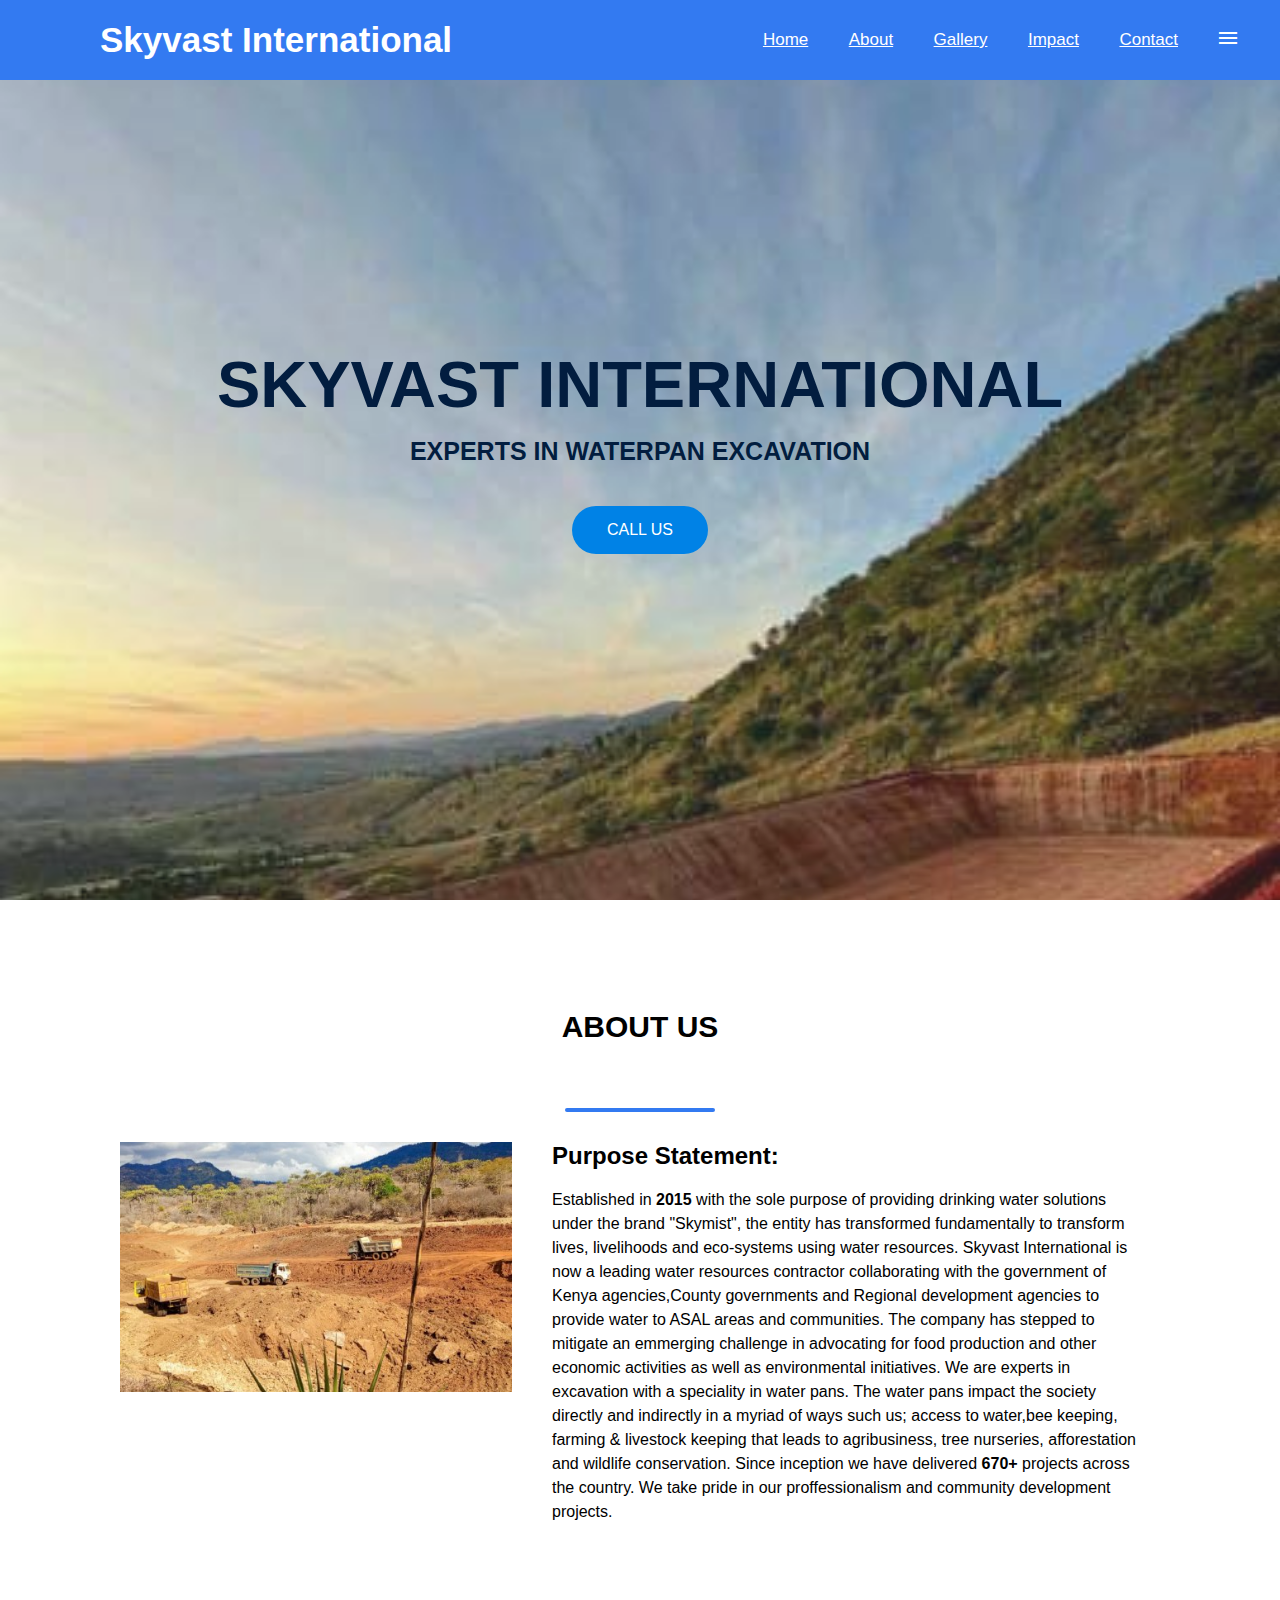
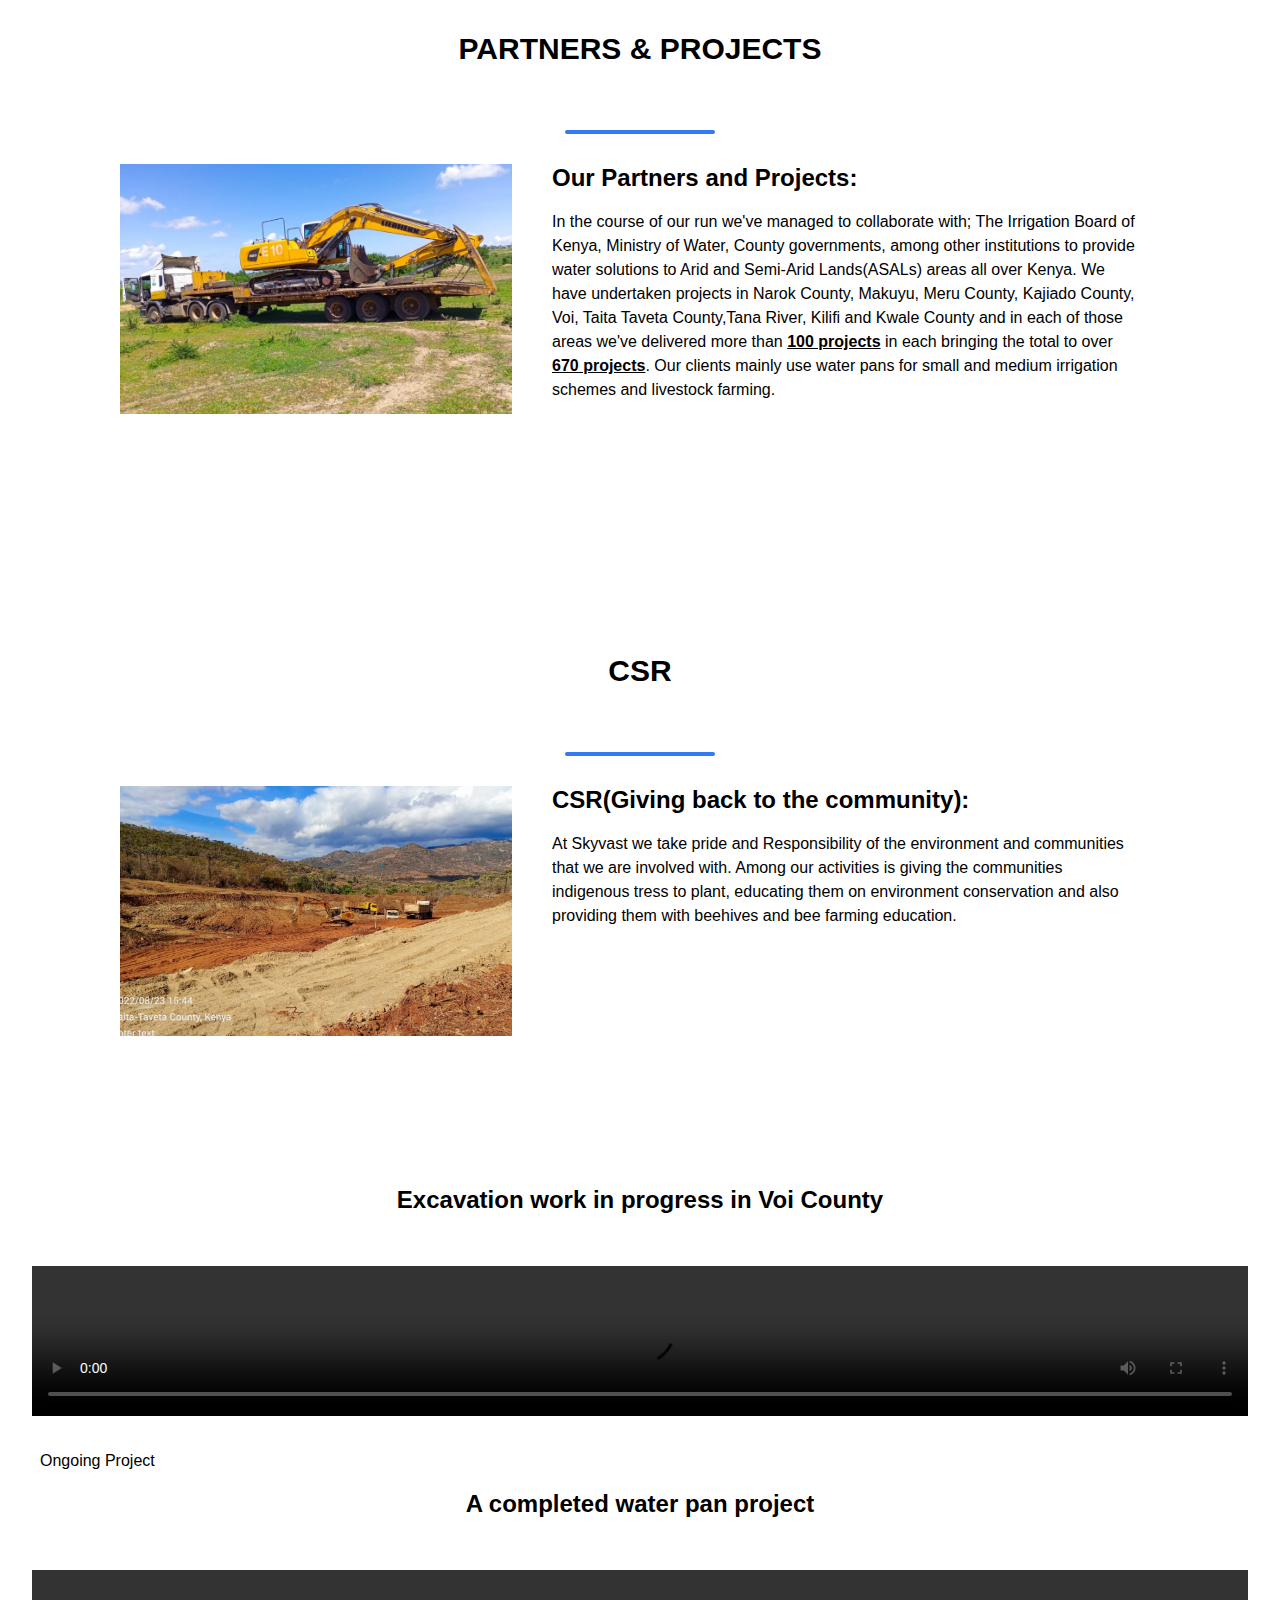
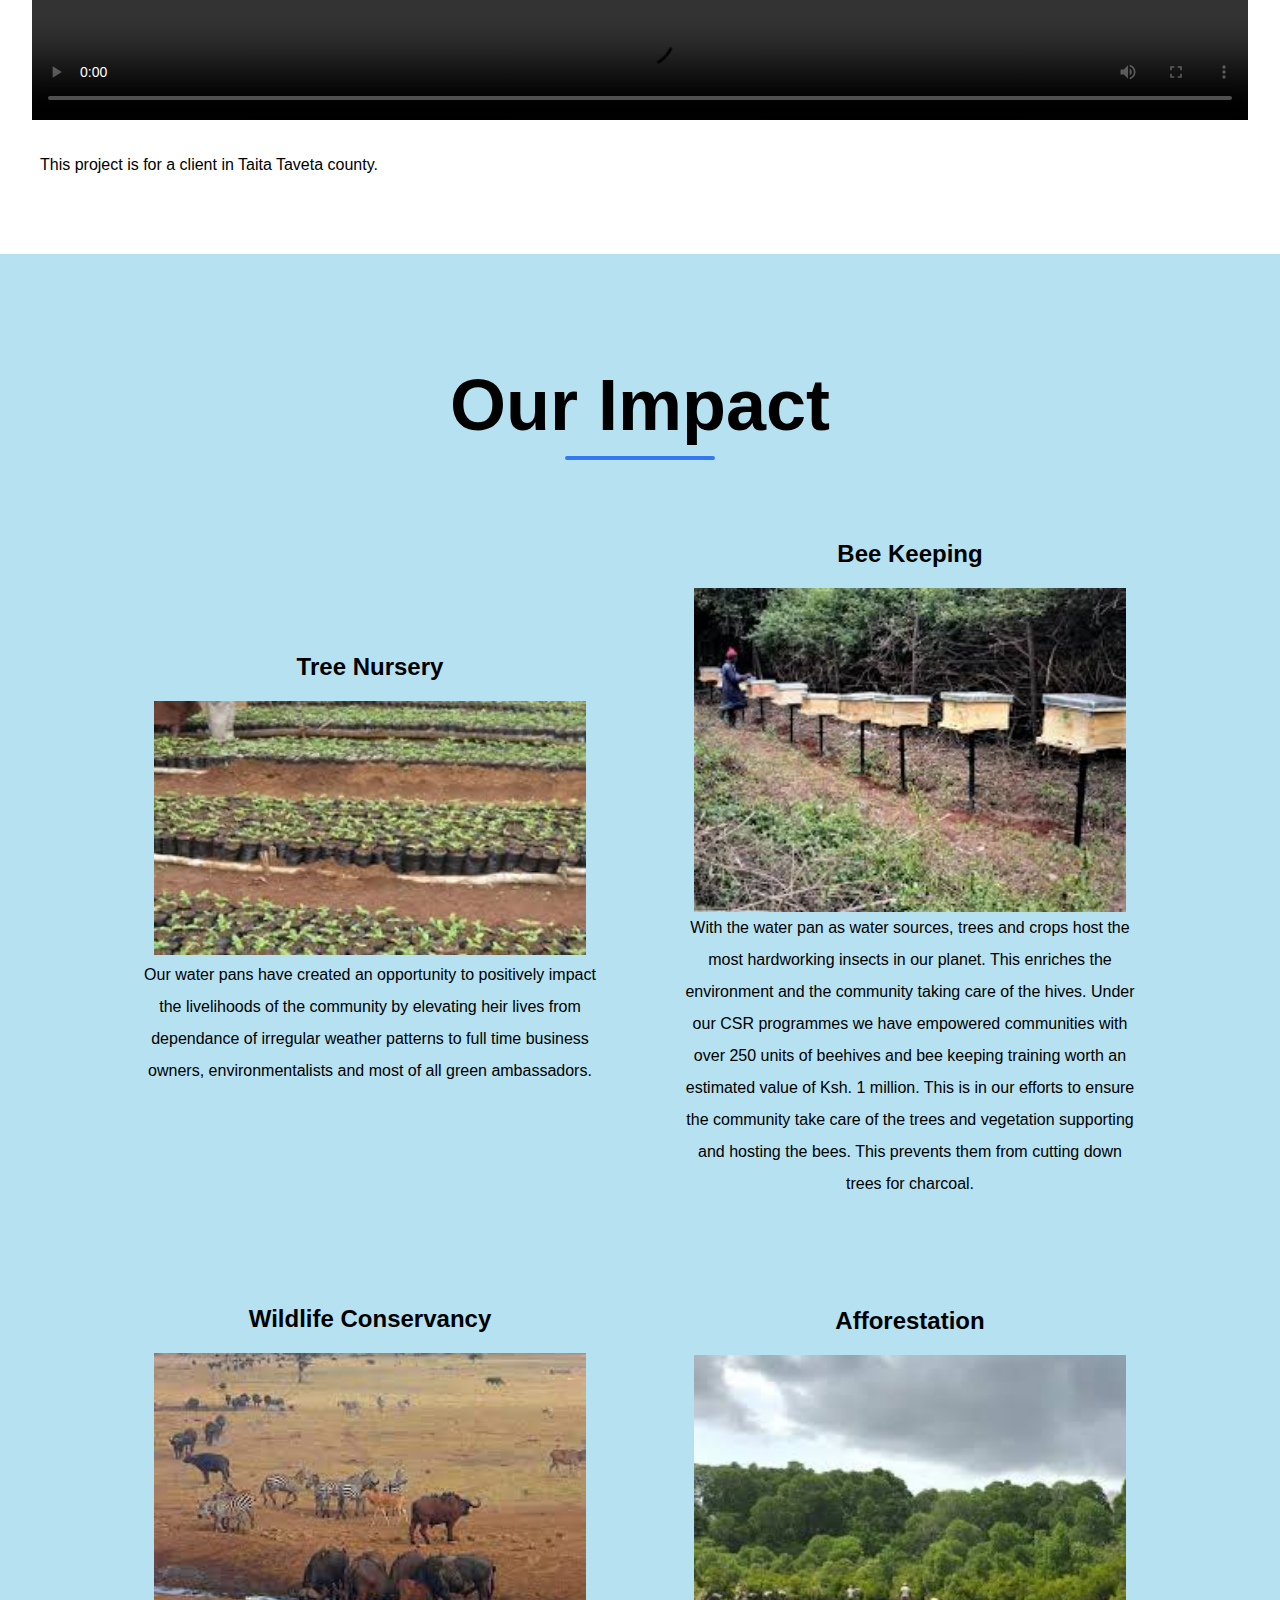
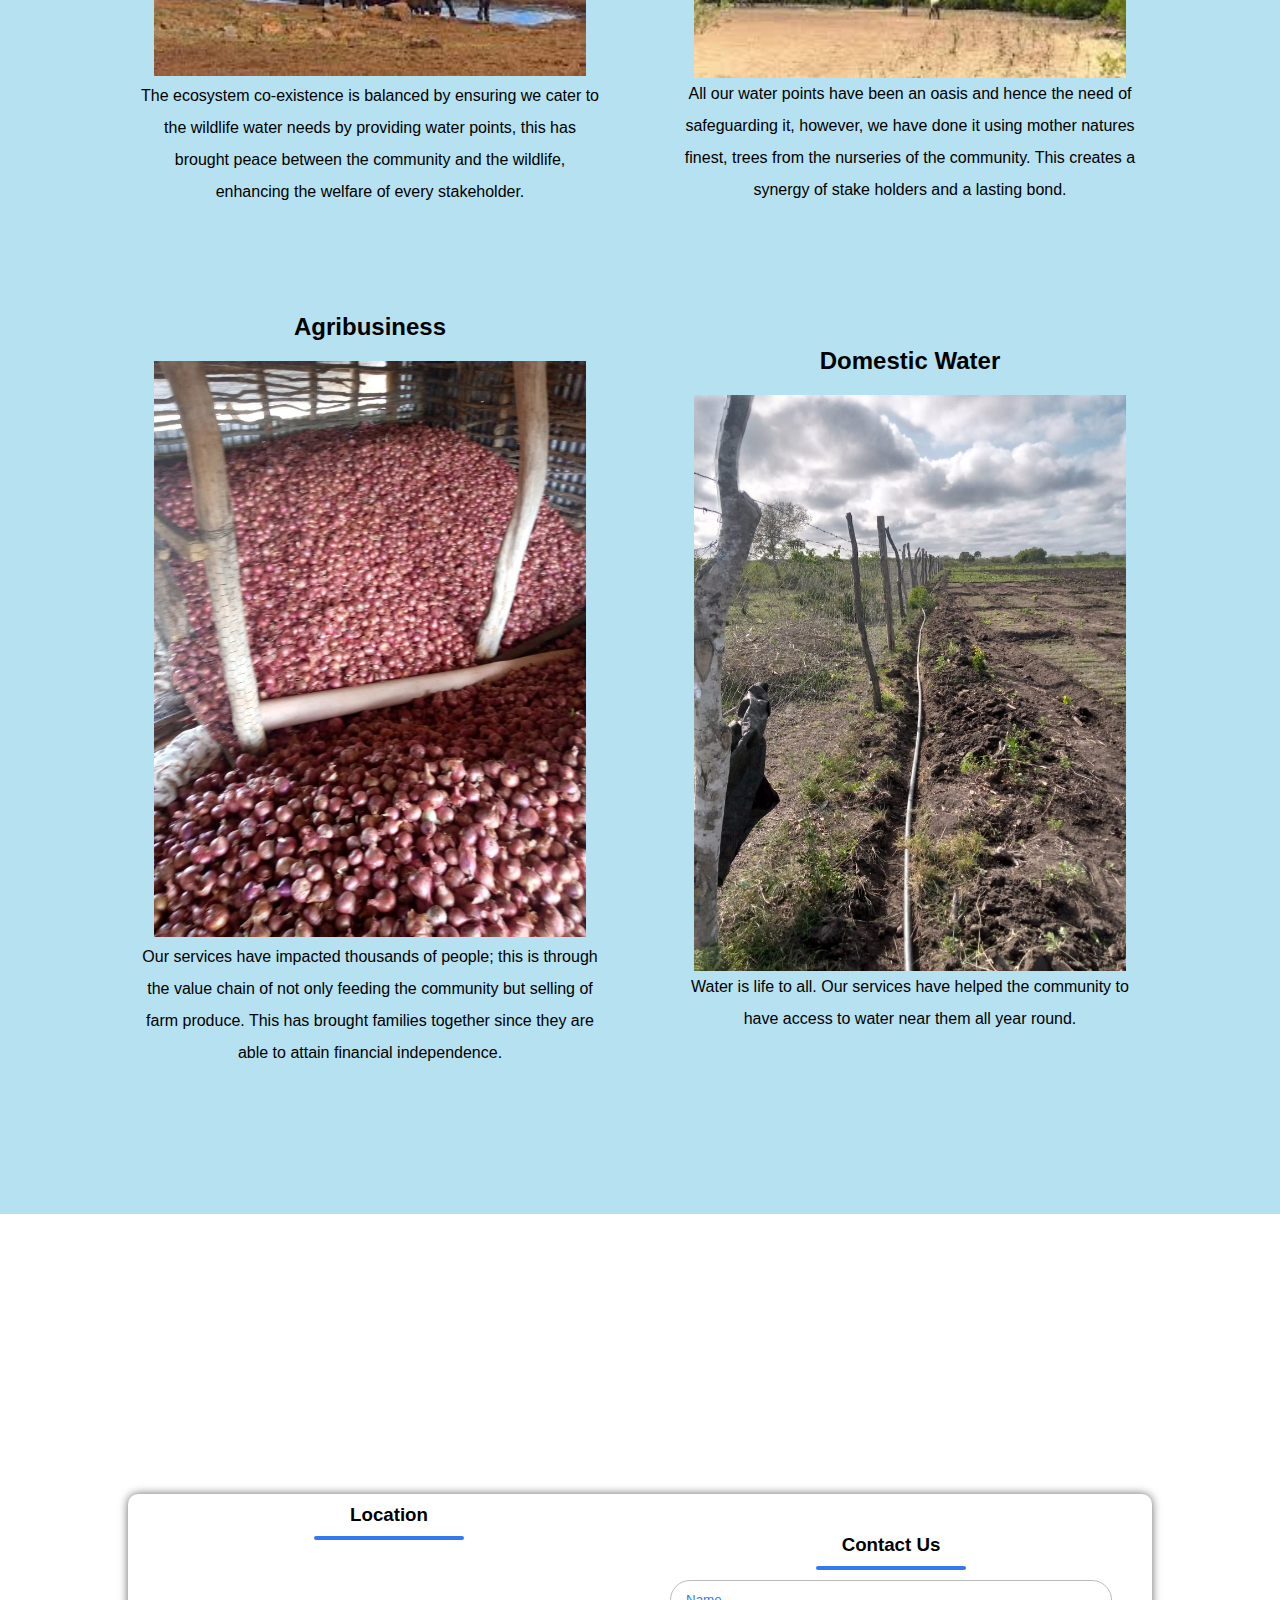
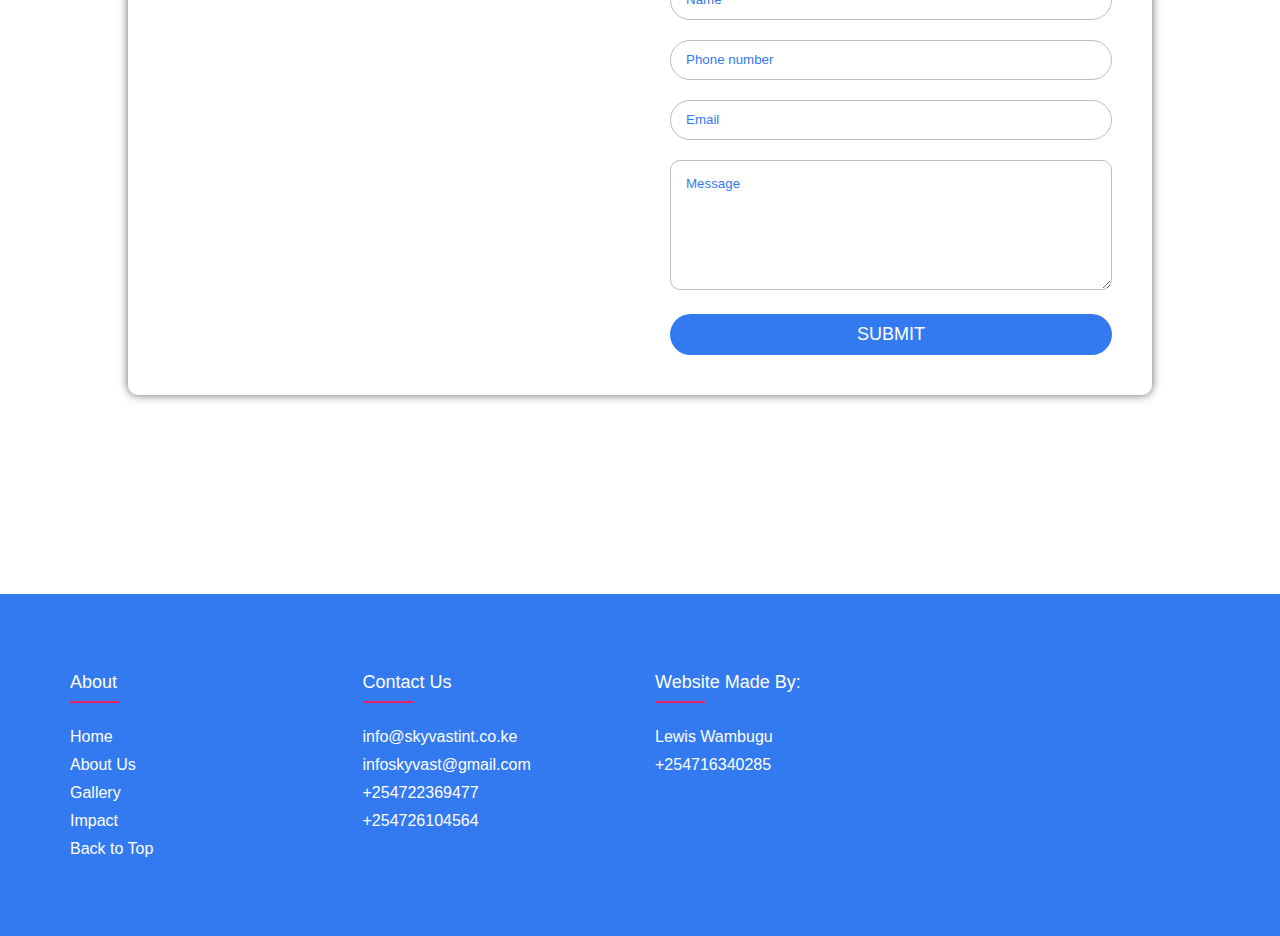
==== index.html @ 93af46e7 "Update index.html" ====
<!DOCTYPE html>
<html lang="en">

<head>
    <meta charset="UTF-8">
    <meta http-equiv="X-UA-Compatible" content="IE=edge">
    <meta name="viewport" content="width=device-width, initial-scale=1.0">
    <title>Skyvast International</title>
    <link rel="stylesheet" href="./index.css">
    <link rel="stylesheet" href="https://fonts.googleapis.com/css2?family=Material+Symbols+Outlined:opsz,wght,FILL,GRAD@40,300,0,200" />
</head>

<body>
    <!-- NAV MENU -->
    <div class="body-nav">
        <input type="checkbox" name="" id="check">
        <label for="check" class="checkbtn">
            <span class="material-symbols-outlined">Menu</span>
        </label>
        <label for="" class="body-logo">Skyvast <span class="body-logo2">International</span></label>
        <ul class="nav-ul">
            <!--ul-->
            <!-- li -->
            <li class="nav-li"><a href="./index.html">Home</a></li>
            <li class="nav-li"><a href="./about.html">About</a></li>
            <li class="nav-li"><a href="./index2.html">Gallery</a></li>
            <li class="nav-li"><a href="./impact.html">Impact</a></li>
            <li class="nav-li"><a href="./contact.html">Contact</a></li>


        </ul>
    </div>


    <!-- BODY -->
    <section class="banner-area" id="banner">
        <div class="banner-img">
            <!-- <img src="../images/IMG-20220823-WA0024.jpg" alt=""> -->
        </div>
        <h1>SKYVAST INTERNATIONAL</h1>
        <h3>EXPERTS IN WATERPAN EXCAVATION</h3>
        <a href="Tel:+254722369477" class="banner-btn">Call Us</a>
    </section>

    <section class="about-area" id="about">
        <h3 class="section-title">About Us</h3>
        <div class="line"></div>
        <ul class="about-content">
            <li class="about-left-1"></li>
            <li class="about-right">
                <h2 class="about-right">Purpose Statement:</h2>
                <p> Established in <b>2015</b> with the sole purpose of providing drinking water solutions under the brand "Skymist", the entity has transformed fundamentally to
                    transform lives, livelihoods and eco-systems using water resources. Skyvast International is now a leading water resources contractor collaborating 
                    with the government of Kenya agencies,County governments and Regional development agencies to provide water to ASAL areas and communities. The company
                    has stepped to mitigate an emmerging challenge in advocating for food production and other economic activities as well as environmental initiatives.
                    We are experts in excavation with a speciality in water pans. The water pans impact the society directly and indirectly in a myriad of ways such us; 
                    access to water,bee keeping, farming & livestock keeping that leads to agribusiness, tree nurseries, afforestation and wildlife conservation. 
                    Since inception we have delivered <b>670+</b> projects across the country. We take pride in our proffessionalism and community development projects. 
                </p>
            </li>
        </ul>
    </section>

    <!-- GIT ADD -->
    <section class="about-area about-areap" id="about">
        <h3 class="section-title">partners & projects</h3>
        <div class="line"></div>
        <ul class="about-content">
            <li class="about-left-2"></li>
            <li class="about-right">
                <h2 class="about-right">Our Partners and Projects:</h2>
                <p>
                    In the course of our run we've managed to collaborate with; The Irrigation Board of Kenya, Ministry of Water, County governments, among other institutions to provide water solutions to Arid and Semi-Arid Lands(ASALs) areas all over Kenya. We have undertaken
                    projects in Narok County, Makuyu, Meru County, Kajiado County, Voi, Taita Taveta County,Tana River, Kilifi and Kwale County and in each of those areas we've delivered more than <u><b>100 projects</b></u> in each bringing the total to over <u><b>670 projects</b></u>.
                    Our clients mainly use water pans for small and medium irrigation schemes and livestock farming.
                </p>
                <!-- <a href="#" class="about-btn">Learn More</a> -->
            </li>
        </ul>
    </section>
    <section class="about-area about-areac" id="about">
        <h3 class="section-title">CSR</h3>
        <div class="line"></div>
        <ul class="about-content">
            <li class="about-left-3"></li>
            <li class="about-right">
                <h2 class="about-right">CSR(Giving back to the community):</h2>
                <p>
                    At Skyvast we take pride and Responsibility of the environment and communities that we are involved with. Among our activities is giving the
                    communities indigenous tress to plant, educating them on environment conservation and also providing them with beehives and bee farming education.
                </p>
                <!-- <a href="#" class="about-btn">Learn More</a> -->
            </li>
        </ul>
    </section>
    
    <div class="impact-row-col">
        <h4>Excavation work in progress in Voi County </h4>
        <div class="impact-img">
            <video src="./images/vid-excavation.mp4" controls></video>
        </div>
        <p>Ongoing Project
        </p>
    </div>
    <div class="impact-row-col">
        <h4>A completed water pan project </h4>
        <div class="impact-img">
            <video src="./images/vid-waterpan.mp4" controls></video>
        </div>
        <p>This project is for a client in Taita Taveta county.
        </p>
    </div>

    <section class="impact-section" id="impact">
        <div class="impact-title">
            <h1>Our Impact</h1>
            <div class="line"></div>
        </div>
        <div class="impact-row">
            <div class="impact-row-col">
                <h4>Tree Nursery</h4>
                <div class="impact-img">
                    <img src="../images/Tree nursery 1.jpg" alt="">
                </div>
                <p>Our water pans have created an opportunity to positively impact the livelihoods of the community by elevating heir lives from dependance of irregular weather patterns to full time business owners, environmentalists and most of all green
                    ambassadors.
                </p>
            </div>
            <div class="impact-row-col">
                <h4>Bee Keeping</h4>
                <img src="../images/bee keeping 1.jpg" alt="">
                <p>With the water pan as water sources, trees and crops host the most hardworking insects in our planet. This enriches the environment and the
                    community taking care of the hives. Under our CSR programmes we have empowered communities with over 250 units of beehives and bee keeping training
                    worth an estimated value of Ksh. 1 million. This is in our efforts to ensure the community take care of the trees and vegetation supporting and 
                    hosting the bees. This prevents them from cutting down trees for charcoal.</p>
            </div>
        </div>

        <div class="impact-row">
            <div class="impact-row-col">
                <h4>Wildlife Conservancy</h4>
                <div class="impact-img">
                    <img src="../images/wildlife 2 tsavo.jpg" alt="">
                </div>
                <p>The ecosystem co-existence is balanced by ensuring we cater to the wildlife water needs by providing water points, this has brought peace between the community and the wildlife, enhancing the welfare of every stakeholder.</p>
            </div>
            <div class="impact-row-col">
                <h4>Afforestation</h4>
                <img src="../images/afforestation 1.jpg" alt="">
                <p>All our water points have been an oasis and hence the need of safeguarding it, however, we have done it using mother natures finest, trees from the nurseries of the community. This creates a synergy of stake holders and a lasting bond.</p>
            </div>
        </div>
        <div class="impact-row">
            <div class="impact-row-col">
                <h4>Agribusiness</h4>
                <div class="impact-img">
                    <img src="../images/agribusiness- onion-2.jpg" alt="">
                </div>
                <p>Our services have impacted thousands of people; this is through the value chain of not only feeding the community but selling of farm produce. This has brought families together since they are able to attain financial independence.</p>
            </div>
            <div class="impact-row-col">
                <h4>Domestic Water</h4>
                <img src="../images/water-piping-1.jpg" alt="">
                <p>Water is life to all. Our services have helped the community to have access to water near them all year round.</p>
            </div>
        </div>
    </section>
    
    <!-- CONTACT US -->
    <div class="contact-body">
        <div class="contact-in">
            <div class="contact-map">
                <h3>Location</h3>
                <div class="line"></div>
                <iframe src="https://www.google.com/maps/embed?pb=!1m18!1m12!1m3!1d1994.4794912899085!2d36.93463408590667!3d-1.1891888101466368!2m3!1f0!2f0!3f0!3m2!1i1024!2i768!4f13.1!3m3!1m2!1s0x182f3f98d29af52f%3A0xff2de2e703e7b561!2sBungoma%20Rd!5e0!3m2!1sen!2ske!4v1661676413580!5m2!1sen!2ske"
                    width="100%" height="auto" style="border:0;" allowfullscreen="" loading="lazy" referrerpolicy="no-referrer-when-downgrade"></iframe>
            </div>
            <div class="contact-form">
                <h3>Contact Us</h3>
                <div class="line"></div>
                <form action="https://formsubmit.co/infoskyvast@gmail.com" method="POST">
                    <input type="text" placeholder="Name" name="" id="" class="contact-form-txt">
                    <input type="tel" placeholder="Phone number" name="" id="" class="contact-form-txt">
                    <input type="email" placeholder="Email" name="" id="" class="contact-form-txt">
                    <textarea placeholder="Message" class="contact-form-txtarea"></textarea>
                    <input type="submit" name="Submit" id="" class="contact-form-btn">
                </form>
            </div>
        </div>
    </div>
    <!-- FOOTER -->
    <div class="footer">
        <footer>
            <div class="footer-container">
                <div class="footer-row">
                    <div class="footer-col">
                        <h4>About</h4>
                        <ul class="footer-ul">
                            <li class="footer-li">
                                <a href="./index.html">Home</a></li>
                            <li class="footer-li">
                                <a href="./about.html">About Us</a>
                            </li>
                            <li class="footer-li">
                                <a href="./index2.html">Gallery</a>
                            </li>
                            <li class="footer-li">
                                <a href="./impact.html">Impact</a>
                            </li>
                            <li class="footer-li">
                                <a href="./index.html">Back to Top</a>
                            </li>
                        </ul>
                    </div>
                    <div class="footer-col">
                        <h4 id="contact">Contact Us</h4>
                        <ul class="footer-ul">
                            <li>
                                <a href="#">info@skyvastint.co.ke</a>
                            </li>
                            <li>
                                <a href="#">infoskyvast@gmail.com</a>
                            </li>
                            <li>
                                <a href="Tel:+254722369477">+254722369477</a>
                            </li>

                            <li>
                                <a href="Tel:+254726104564">+254726104564</a>
                            </li>
                        </ul>
                    </div>
                    <div class="footer-col">
                        <h4 id="contact">Website made by:</h4>
                        <ul class="footer-ul">
                            <li>
                                <a href="https://wa.me/qr/VSOSS6Q2DZ7KI1">Lewis Wambugu</a>
                            </li>
                            <li>
                                <a href="Tel:+254716340285">+254716340285</a>
                            </li>
                        </ul>
                    </div>
                </div>
            </div>
        </footer>
    </div>

</body>



</html>
---- index.css ----
* {
    padding: 0;
    margin: 0;
    box-sizing: border-box;
    font-family: Arial, Helvetica, sans-serif;
}

html {
    scroll-behavior: smooth;
}

video {
    width: 100%;
    padding: 2rem;
}


/* .body {
    min-height: 50vh;
    display: flex;
    flex-direction: column;
} */

.body-nav {
    text-decoration: none;
    list-style: none;
    background: #337af1;
    height: 80px;
    width: 100%;
    position: fixed;
    z-index: 500;
    top: 0;
}

label.body-logo {
    color: white;
    font-size: 35px;
    line-height: 80px;
    padding: 0 100px;
    font-weight: bold;
}

.nav-ul {
    float: right;
    margin-right: 20px;
    list-style: none;
}

.nav-li {
    display: inline-block;
    line-height: 80px;
    margin: 0 5px;
}

.nav-li a {
    color: white;
    font-size: 17px;
    text-transform: capitalize;
    padding: 7px 13px;
    border-radius: 3px;
}

.nav-li a:hover {
    color: #021d3f;
    transition: .5s ease-out;
}

.checkbtn {
    font-size: 30px;
    color: white;
    float: right;
    line-height: 80px;
    margin-right: 40px;
    cursor: pointer;
}

#check {
    display: none;
}


/* Home */

section {
    display: flex;
    display: -webkit-flex;
    display: flex;
    flex-direction: column;
    align-items: center;
    padding: 110px 100px;
}

@media (max-width:1000px) {
    section {
        padding: 100px 50px;
    }
}

@media (max-width:600px) {
    section {
        padding: 125px 30px;
    }
}

section p {
    max-width: 800px;
    text-align: center;
    margin-bottom: 35px;
    padding: 0 20px;
    line-height: 2;
}

.banner-area {
    position: relative;
    justify-content: center;
    min-height: 100vh;
    color: #021d3f;
    text-align: center;
}

.banner-area .banner-img {
    background-image: url(./images/waterpan\ banner.jpeg);
    position: absolute;
    top: 0;
    left: 0;
    width: 100%;
    height: 100%;
    background-size: cover;
    z-index: -1;
}

.banner-area .banner-img:after {
    content: '';
    position: absolute;
    top: 0;
    left: 0;
    width: 100%;
    height: 100%;
    background-color: rgb(181, 232, 241);
    opacity: .1;
}

.banner-area h1 {
    margin-bottom: 15px;
    font-size: 65px;
}

.banner-area h3 {
    margin-bottom: 40px;
    font-size: 25px;
}

.banner-area a.banner-btn {
    padding: 15px 35px;
    background: #0082e6;
    border-radius: 50px;
    text-transform: uppercase;
    color: #ffffff;
    text-decoration: none;
}

@media (max-width:800px) {
    .banner-area {
        min-height: 600px;
    }
    .banner-area h1 {
        font-size: 32px;
    }
    .banner-area h3 {
        font-size: 20px;
    }
    .banner-area a.banner-btn {
        padding: 15px 40px;
    }
}


/* About area */

ul.about-content {
    width: 100%;
    display: flex;
    flex-wrap: wrap;
    justify-content: center;
}

.about-content li {
    padding: 20px;
    height: 290px;
    background-clip: content-box;
    background-size: cover;
    background-position: center;
}

.about-left-1 {
    flex-basis: 40%;
    background-image: url(./images/excavation-on-3.jpeg);
}

.about-left-2 {
    flex-basis: 40%;
    background-image: url(./images/excavator.jpg);
}

.about-left-3 {
    flex-basis: 40%;
    background-image: url(./images/excavation-on-4.jpeg);
}

.about-right {
    flex-basis: 60%;
}

.about-area p {
    max-width: 800px;
    margin-bottom: 35px;
    line-height: 1.5;
    text-align: left;
    padding-left: 0;
}

.section-title {
    text-transform: uppercase;
    font-size: 30px;
    margin-bottom: 5%;
}

.about-right h2 {
    margin-bottom: 3%;
}

.about-btn {
    padding: 15px 35px;
    background: #0082e6;
    border-radius: 50px;
    text-transform: uppercase;
    color: #ffffff;
    text-decoration: none;
}

@media(max-width:1000px) {
    /* Git.add */
    .about-left-1,
    .about-left-2,
    .about-left-3,
    .about-right {
        flex-basis: 100%;
    }
    .about-area {
        margin-bottom: -10px;
    }
    .about-areap{
        margin-top:280px;
    }
    .about-areac{
        margin-top:50px
    }
    /*  */
    .about-content li {
        padding: 8px;
    }
}


/* Impact area */

.impact-section {
    width: 100%;
    margin: 80px auto;
    color: black;
    background-color: #b6e1f1;
}

.impact-title {
    text-align: center;
    font-size: 4vmin;
    color: black;
}

.impact-row {
    display: flex;
    align-items: center;
    width: 100%;
    justify-content: space-around;
    /* background-color: #e91e63; */
    margin-top: 50px;
}

.impact-row-col {
    display: flex;
    flex-direction: column;
    justify-content: center;
    justify-items: center;
}

.impact-row-col h4 {
    text-align: center;
    font-size: 1.5rem;
    color: black;
    margin: 20px auto;
}

.impact-row-col img {
    width: 80%;
    justify-items: center;
    margin-left: 10%;
}

.impact-row-col p {
    color: black;
    padding: 0px 40px;
}

.line {
    width: 150px;
    height: 4px;
    background-color: #337af1;
    margin: 10px auto;
    border-radius: 5px;
}


/*  */

@media (max-width:850px) {
    .impact-row {
        flex-direction: column;
    }
    .impact-row-col img {
        max-width: 90%;
    }
}


/* #services {
    background: #ffffff;
}

ul.services-content {
    width: 100%;
    display: flex;
    flex-wrap: wrap;
    justify-content: center;
}

.services-content li {
    padding: 0 30px;
    flex-basis: 33%;
    text-align: center;
}


/* .services-content li i {
    font-size: 50px;
    color: #0082e6;
    margin-bottom: 25px;
} */


/* .services-content li h4 {
    font-size: 20px;
    margin-bottom: 25px;
}

.services-content li p {
    margin: 0;
}

.img-impact {
    flex-basis: 33%;
}

 @media (max-width:1000px) {
    .services-content li {
        flex-basis: 100%;
        margin-bottom: 65px;
    }
    .services-content li:last-child {
        padding: 0;
    }
}*/


/* GALLERY */

.gallery2-container {
    max-width: 1200px;
    margin: auto;
    overflow: auto;
}

.gallery2 {
    margin: 5px;
    border: 1px solid #ccc;
    float: left;
    width: 390px;
}

.gallery2 img {
    width: 100%;
    height: auto;
}

.gallery2-img-description {
    padding: 15px;
    text-align: center;
    overflow: wrap;
}
/* CONTACT FORM */

.contact-body {
    width: 100%;
    height: 100vh;
    display: grid;
    align-items: center;
    background-color: #ffff;
    z-index:500;
    /* margin-top: -5px; */
}

.contact-in {
    width: 80%;
    height: auto;
    margin: auto;
    display: flex;
    flex-wrap: wrap;
    padding: 10px;
    border-radius: 10px;
    background: #fff;
    box-shadow: 0px 0px 10px 0px #666;
}

.contact-map {
    width: 100%;
    height: 100%;
    flex: 50%;
    text-align: center;
}

.contact-map iframe {
    width: 100%;
    height: 100%;
}

.contact-form {
    width: 100%;
    height: auto;
    flex: 50%;
    padding: 30px;
    text-align: center;
    
}

.contact-form h1 {
    margin-bottom: 10px;
}

.contact-form-txt {
    width: 100%;
    height: 40px;
    color: black;
    border: 1px solid #bcbcbc;
    border-radius: 50px;
    outline: none;
    margin-bottom: 20px;
    padding: 15px;
}

.contact-form-txt::placeholder {
    color: #337af1;
}

.contact-form-txtarea {
    width: 100%;
    height: 130px;
    color: #000;
    border: 1px solid #bcbcbc;
    border-radius: 10px;
    outline: none;
    margin-bottom: 20px;
    padding: 15px;
}

.contact-form-txtarea::placeholder {
    color: #337af1;
}

.contact-form-btn {
    width: 100%;
    border: none;
    outline: none;
    border-radius: 50px;
    background-color: #337af1;
    color: #ffffff;
    text-transform: uppercase;
    padding: 10px 0;
    cursor: pointer;
    font-size: 18px;
}
.contact-form:active{
    margin-bottom: 25px;
}
/* Footer*/
.footer-container {
    max-width: 1170px;
    /* background-color: red; */
    margin: auto;
}

.footer-row {
    display: flex;
    flex-wrap: wrap;
}

ul {
    list-style: none;
}

footer {
    background-color: #337af1;
    padding: 70px 0;
}

.footer-col {
    width: 25%;
    padding: 8px 15px;
}

.footer-col h4 {
    font-size: 18px;
    color: #ffffff;
    text-transform: capitalize;
    margin-bottom: 35px;
    font-family: Arial, Helvetica, sans-serif;
    font-weight: 500;
    position: relative;
}

.footer-col h4::before {
    content: '';
    position: absolute;
    /* justify-content: center; */
    left: 0;
    bottom: -10px;
    background-color: #e91e63;
    height: 2px;
    box-sizing: border-box;
    width: 50px;
}

.footer-col ul li:not(:last-child) {
    margin-bottom: 10px;
}

.footer-col ul li a {
    font-size: 16px;
    text-transform: none;
    color: #fff;
    text-decoration: none;
    font-weight: 300;
    color: #ffffff;
    display: block;
    transition: all 0.3s ease;
}

.footer-col ul li a:hover {
    color: #ffffff;
    padding-left: 8px;
}

.footer-col .social-links a {
    display: inline-block;
    height: 40px;
    width: 40px;
    background-color: #337af1;
    margin: 0 10px 10px 0;
    text-align: center;
    line-height: 40px;
    border-radius: 50%;
    color: #ffffff;
    transition: all 0.5s ease;
}


/* RESPONSIVE */

@media(max-width: 767px) {
    .footer-col {
        width: 50%;
        margin-bottom: 30px;
    }
}

@media(max-width: 574px) {
    .footer-col {
        width: 100%;
        margin-bottom: 30px;
    }
}

@media screen and (max-width:952px) {
    label.body-logo {
        font-size: 30px;
        padding-left: 50px;
    }
    .nav-li a {
        font-size: 16px;
    }
}

@media screen and (max-width:858px) {
    .body-logo2 {
        display: none;
    }
    .checkbtn {
        display: block;
    }
    .nav-ul {
        position: fixed;
        width: 100%;
        height: 100vh;
        background: rgb(78, 146, 235);
        top: 80px;
        left: -100%;
        text-align: center;
        transition: all 0.5s;
        z-index: 500;
    }
    .nav-li {
        display: block;
        margin: 50px 0;
        line-height: 30px;
    }
    .nav-li a {
        font-size: 20px;
    }
    .nav-li a:hover {
        background: none;
        color: #0082e6;
    }
    #check:checked~ul {
        left: 0;
    }
    #check:checked~li {
        display: none;
    }
    /* .nav-li a:checked {
        #checked
    } */
}


/* hr {
    clear: both;
    height: 4px;
    background-color: #752612;
    width: 100%;
    margin: auto;
}

.body {
    min-height: 50vh;
    display: flex;
    flex-direction: column;
}

.footer-container {
    background-color: #122c75;
    padding: 2rem 0 2rem 0;
    margin-top: auto;
}

.footer {
    width: 80%;
    height: 40vh;
    background-color: #122c75;
    color: #fff;
    display: flex;
    justify-content: center;
    flex-wrap: wrap;
    margin: 0 auto;
}

.footer-heading {
    display: flex;
    flex-direction: column;
    margin-right: 4rem;
}

.footer-heading h2 {
    margin-bottom: 2rem;
}

.footer-heading a {
    color: #fff;
    text-decoration: none;
    margin-bottom: 0.5rem;
}

.footer-heading a:hover {
    color: #9bbcf5;
    transition: 0.3s ease-out;
}

.footer-email-form h2 {
    margin-bottom: 2rem;
}

#footer-email {
    width: 250px;
    height: 40px;
    border-radius: 4px;
    outline: none;
    border: none;
    padding-left: 0.5rem;
    font-size: 1rem;
    margin-bottom: 1rem;
}

#footer-email::placeholder {
    color: #b1b1b1;
}

#footer-email-btn {
    width: 150px;
    height: 40px;
    border-radius: 4px;
    background-color: #9bbcf5;
    outline: none;
    border: none;
    font-size: 1rem;
    color: #fff;
}

#footer-email-btn:hover {
    cursor: pointer;
    background-color: #337af1;
    transition: all 0.4s ease-out;
}


/* *********MEDIA QUERY FOR NAV-BAR************* */


/* @media screen and (max-width:952px) {
    label.body-logo {
        font-size: 30px;
        padding-left: 50px;
    }
    .body-nav ul li a {
        font-size: 16px;
    }
}

@media screen and (max-width:858px) {
    .checkbtn {
        display: block;
    }
    ul {
        position: fixed;
        width: 100%;
        height: 100vh;
        background: #2c3e50;
        top: 80px;
        left: -100%;
        text-align: center;
        transition: all 0.5s;
    }
    .body-nav ul li {
        display: block;
        margin: 50px 0;
        line-height: 30px;
    }
    .body-nav ul li a {
        font-size: 20px;
    }
    .body-nav ul li a:hover {
        background: none;
        color: #0082e6;
    }
    #check:checked~ul {
        left: 0;
    }
}


/* *********MEDIA QUERY FOR FOOTER************* */


/* @media screen and (max-width: 1150px) {
    .footer {
        height: 50vh;
    }
    .footer-email-form {
        margin-top: 4rem;
    }
}

@media screen and (max-width: 820px) {
    .footer {
        padding-top: 2rem;
    }
}

@media screen and (max-width: 720px) {
    .footer-3 {
        display: none;
         You can add icons 
    }
    .footer-email-form {
        display: none;
    }
    .contact-us {
        margin-top: 2rem;
    }
} */
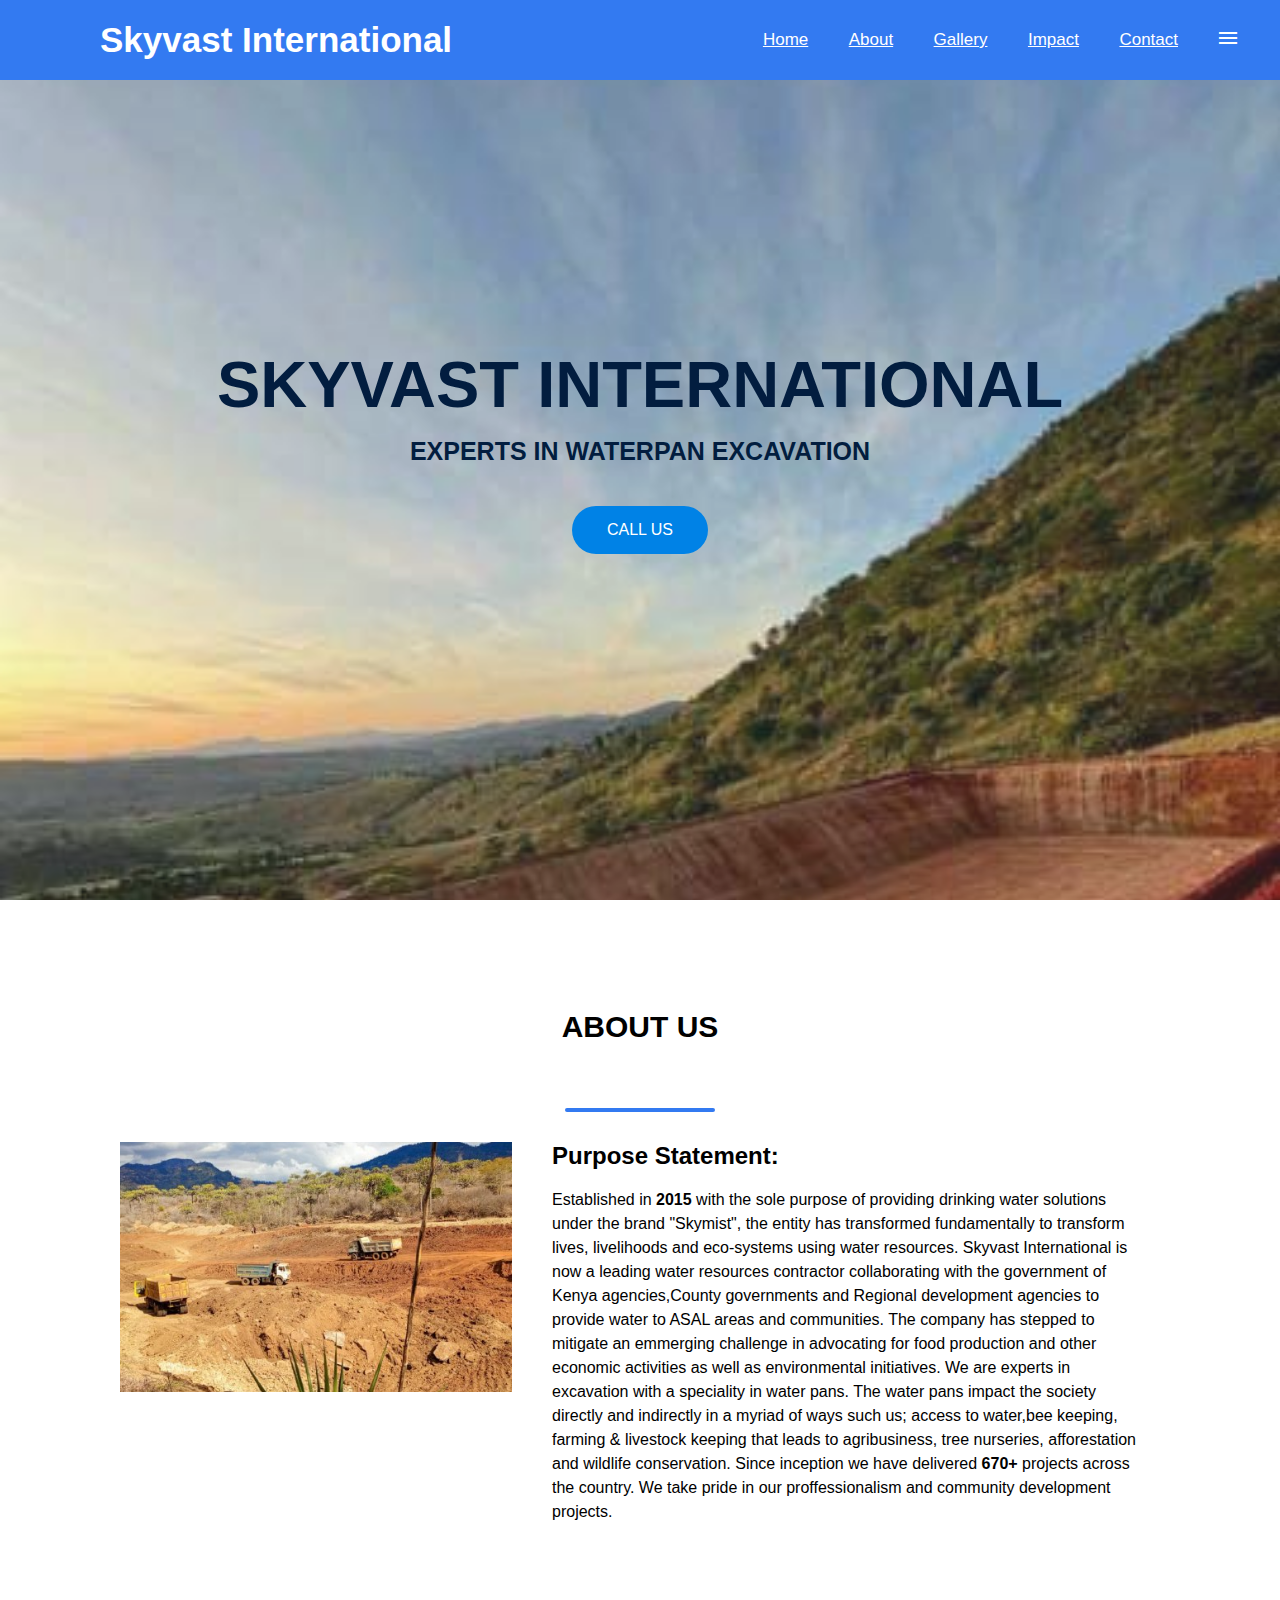
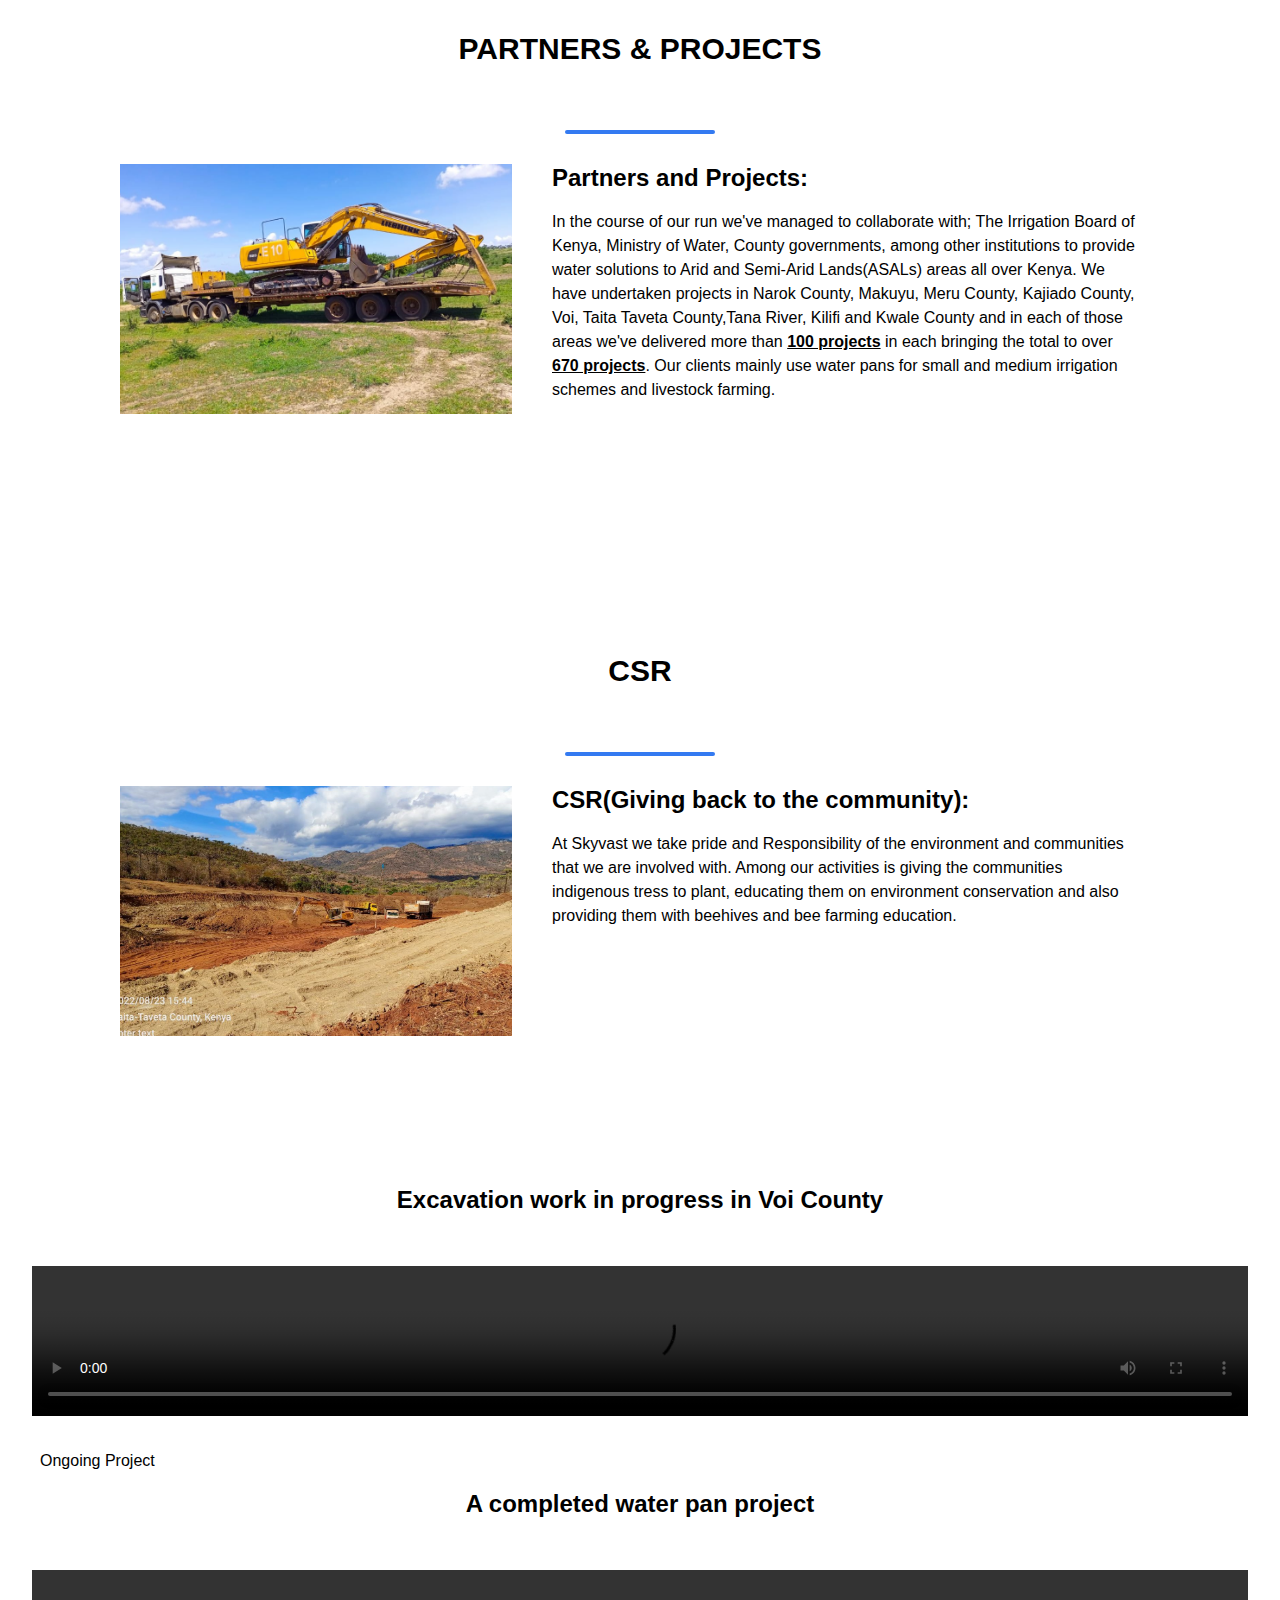
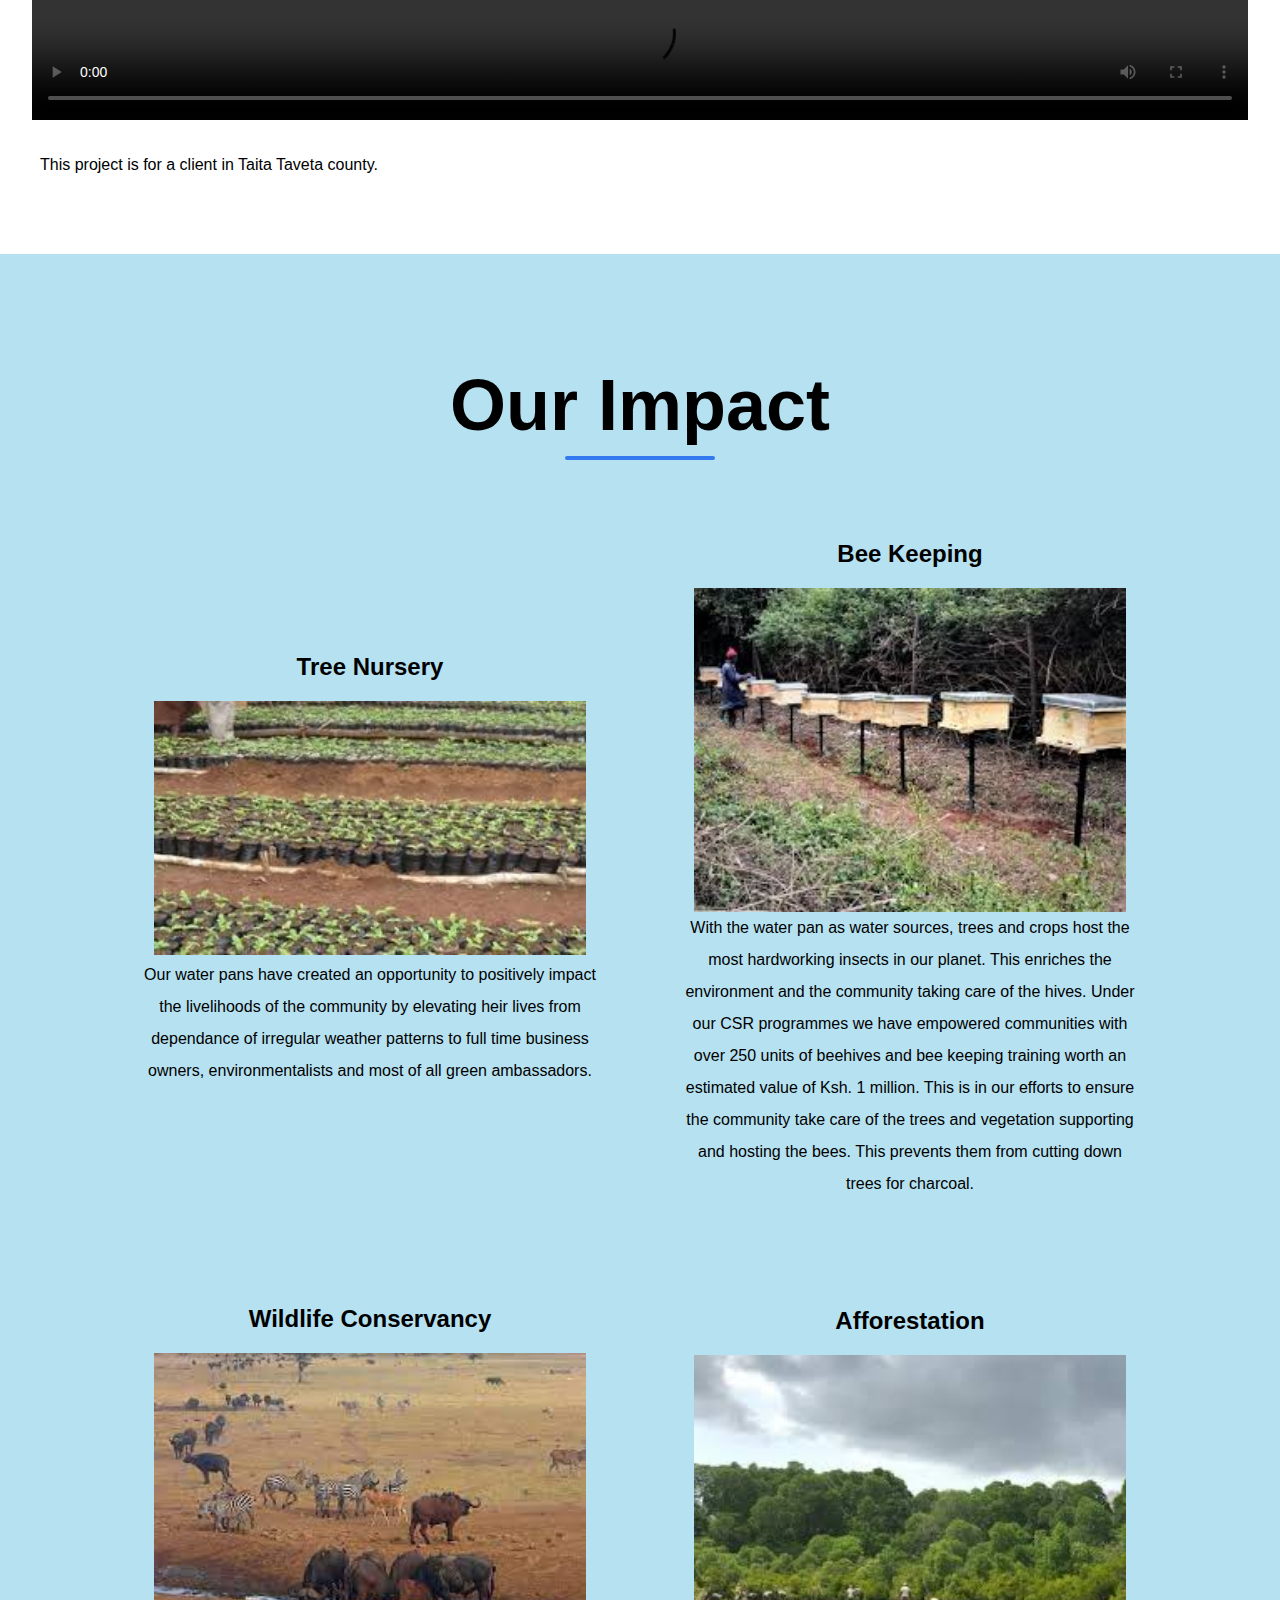
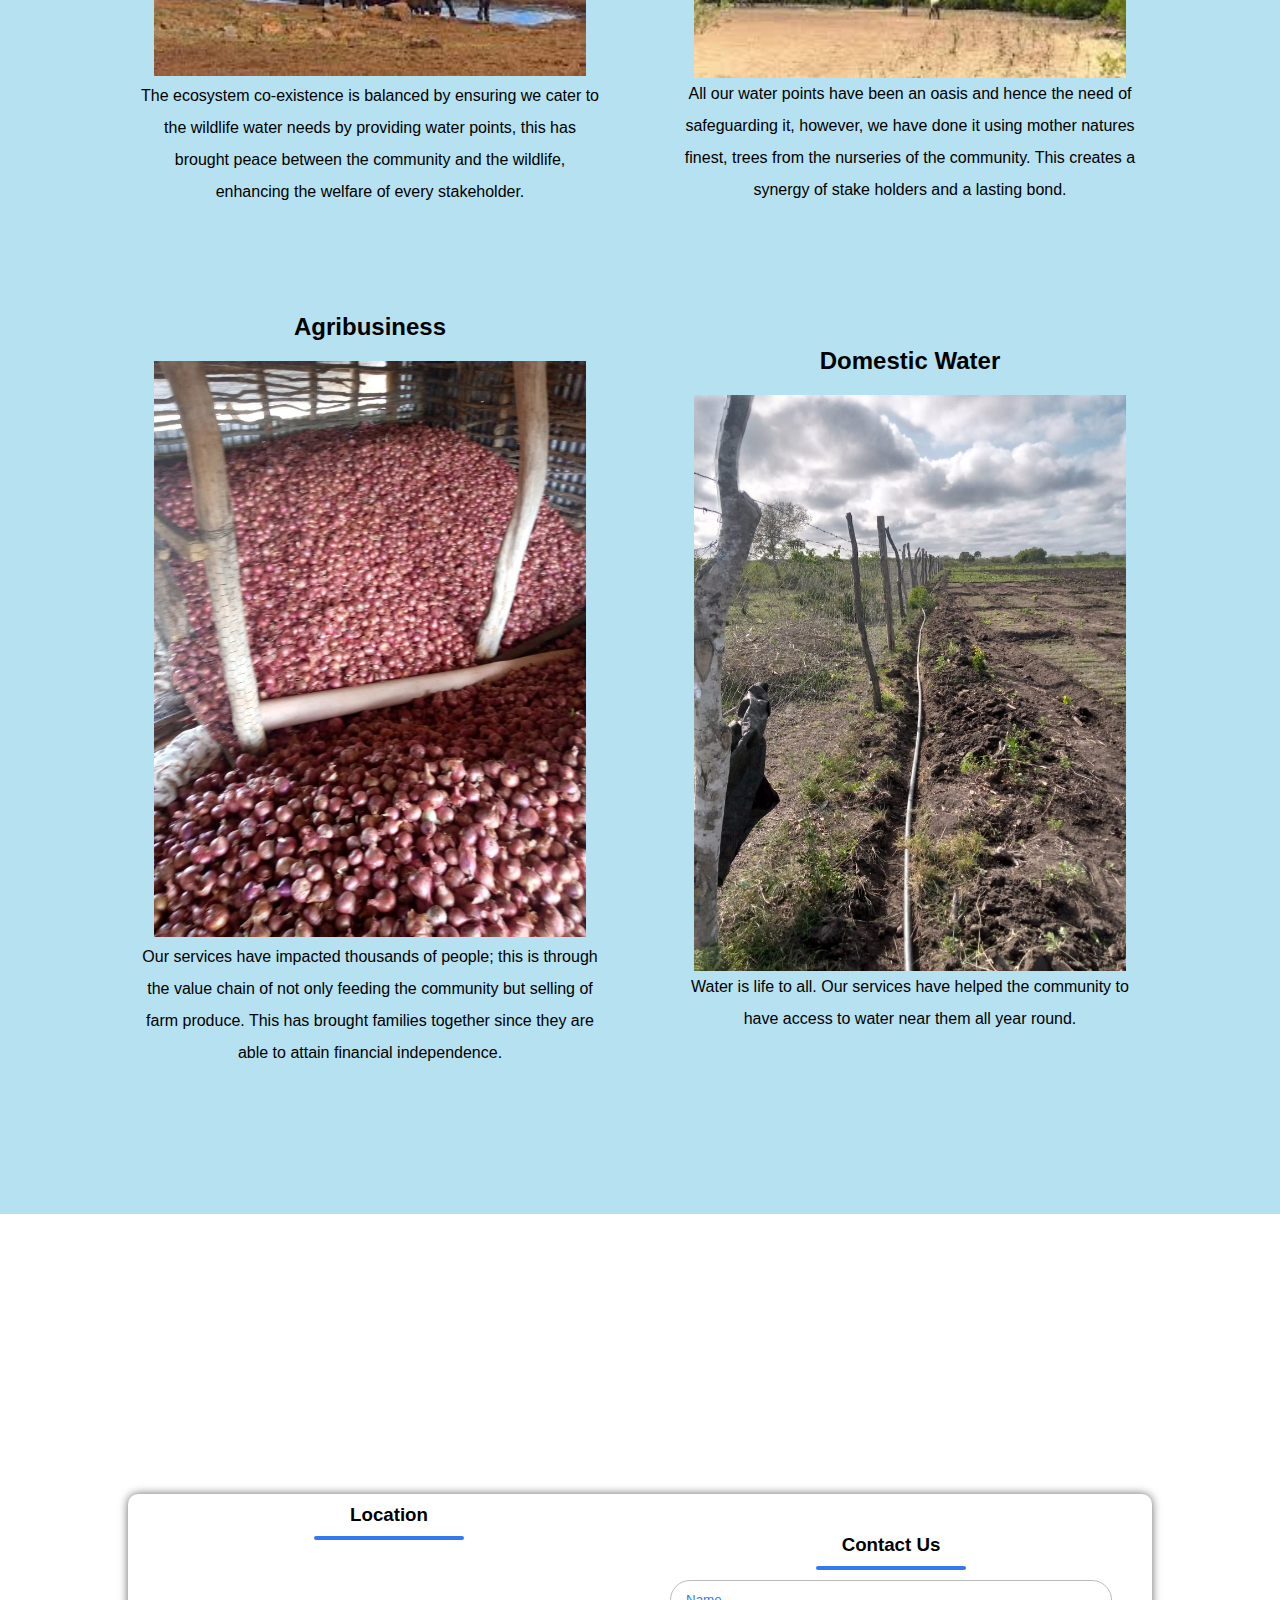
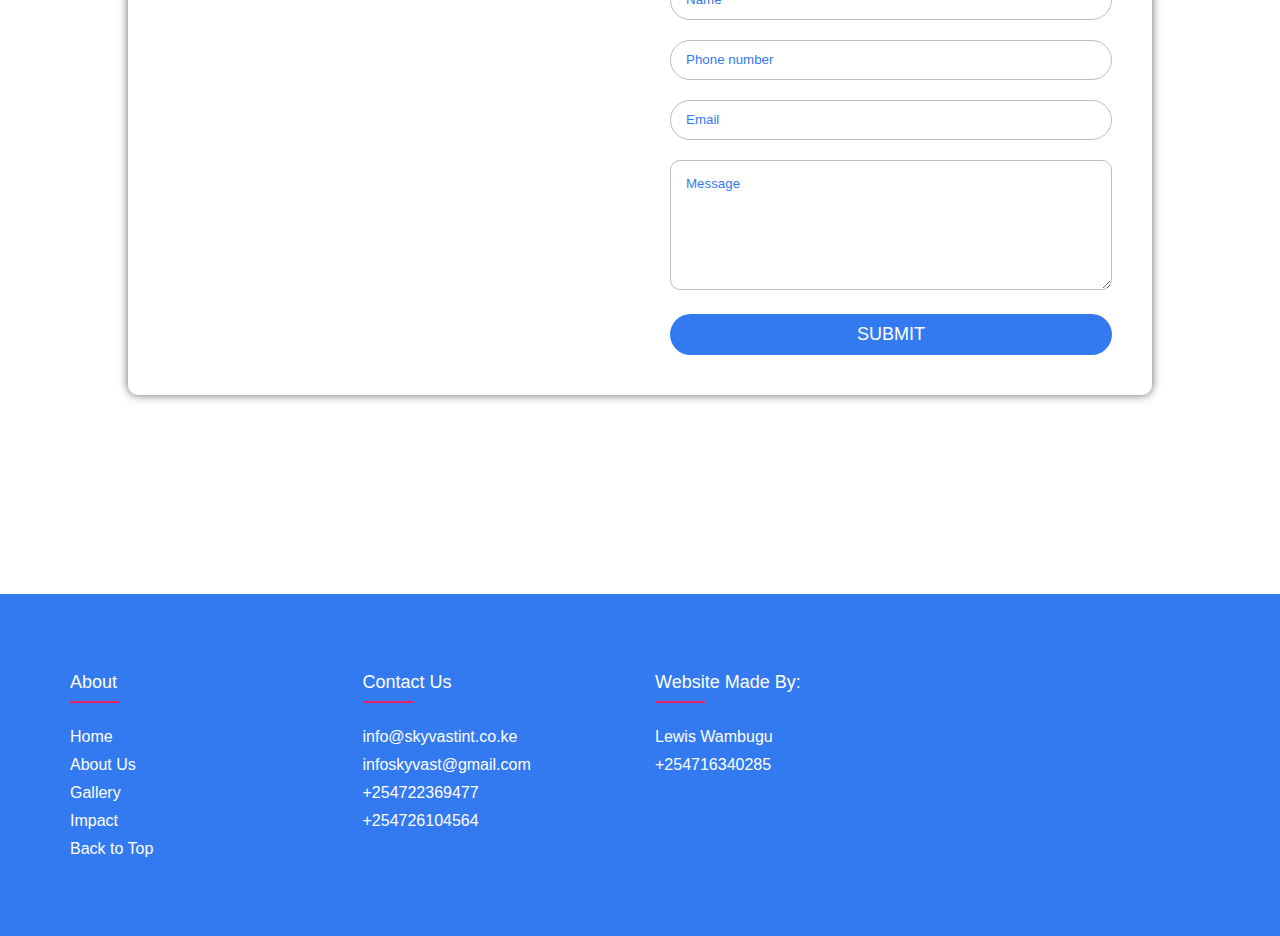
==== commit 3f9e456e: "Update index.html" ====
--- a/index.html
+++ b/index.html
@@ -68,7 +68,7 @@
         <ul class="about-content">
             <li class="about-left-2"></li>
             <li class="about-right">
-                <h2 class="about-right">Our Partners and Projects:</h2>
+                <h2 class="about-right">Partners and Projects:</h2>
                 <p>
                     In the course of our run we've managed to collaborate with; The Irrigation Board of Kenya, Ministry of Water, County governments, among other institutions to provide water solutions to Arid and Semi-Arid Lands(ASALs) areas all over Kenya. We have undertaken
                     projects in Narok County, Makuyu, Meru County, Kajiado County, Voi, Taita Taveta County,Tana River, Kilifi and Kwale County and in each of those areas we've delivered more than <u><b>100 projects</b></u> in each bringing the total to over <u><b>670 projects</b></u>.
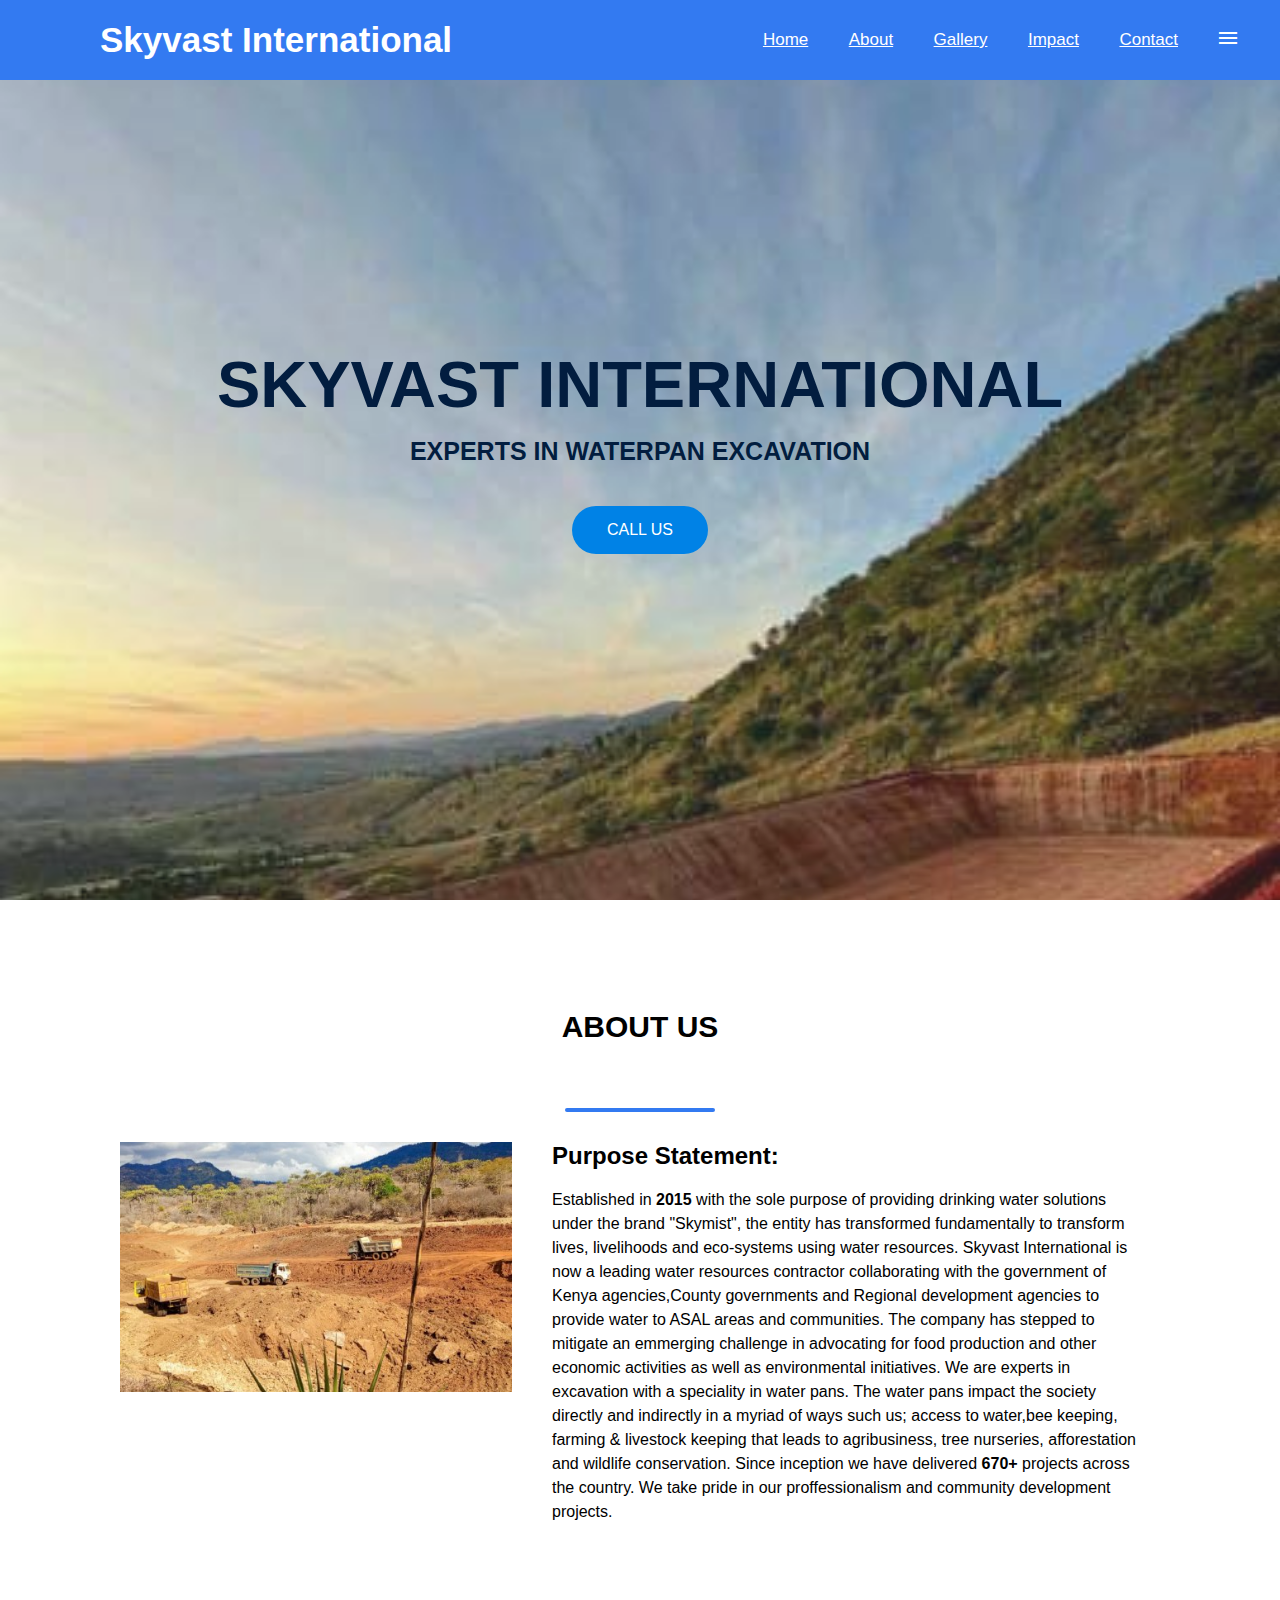
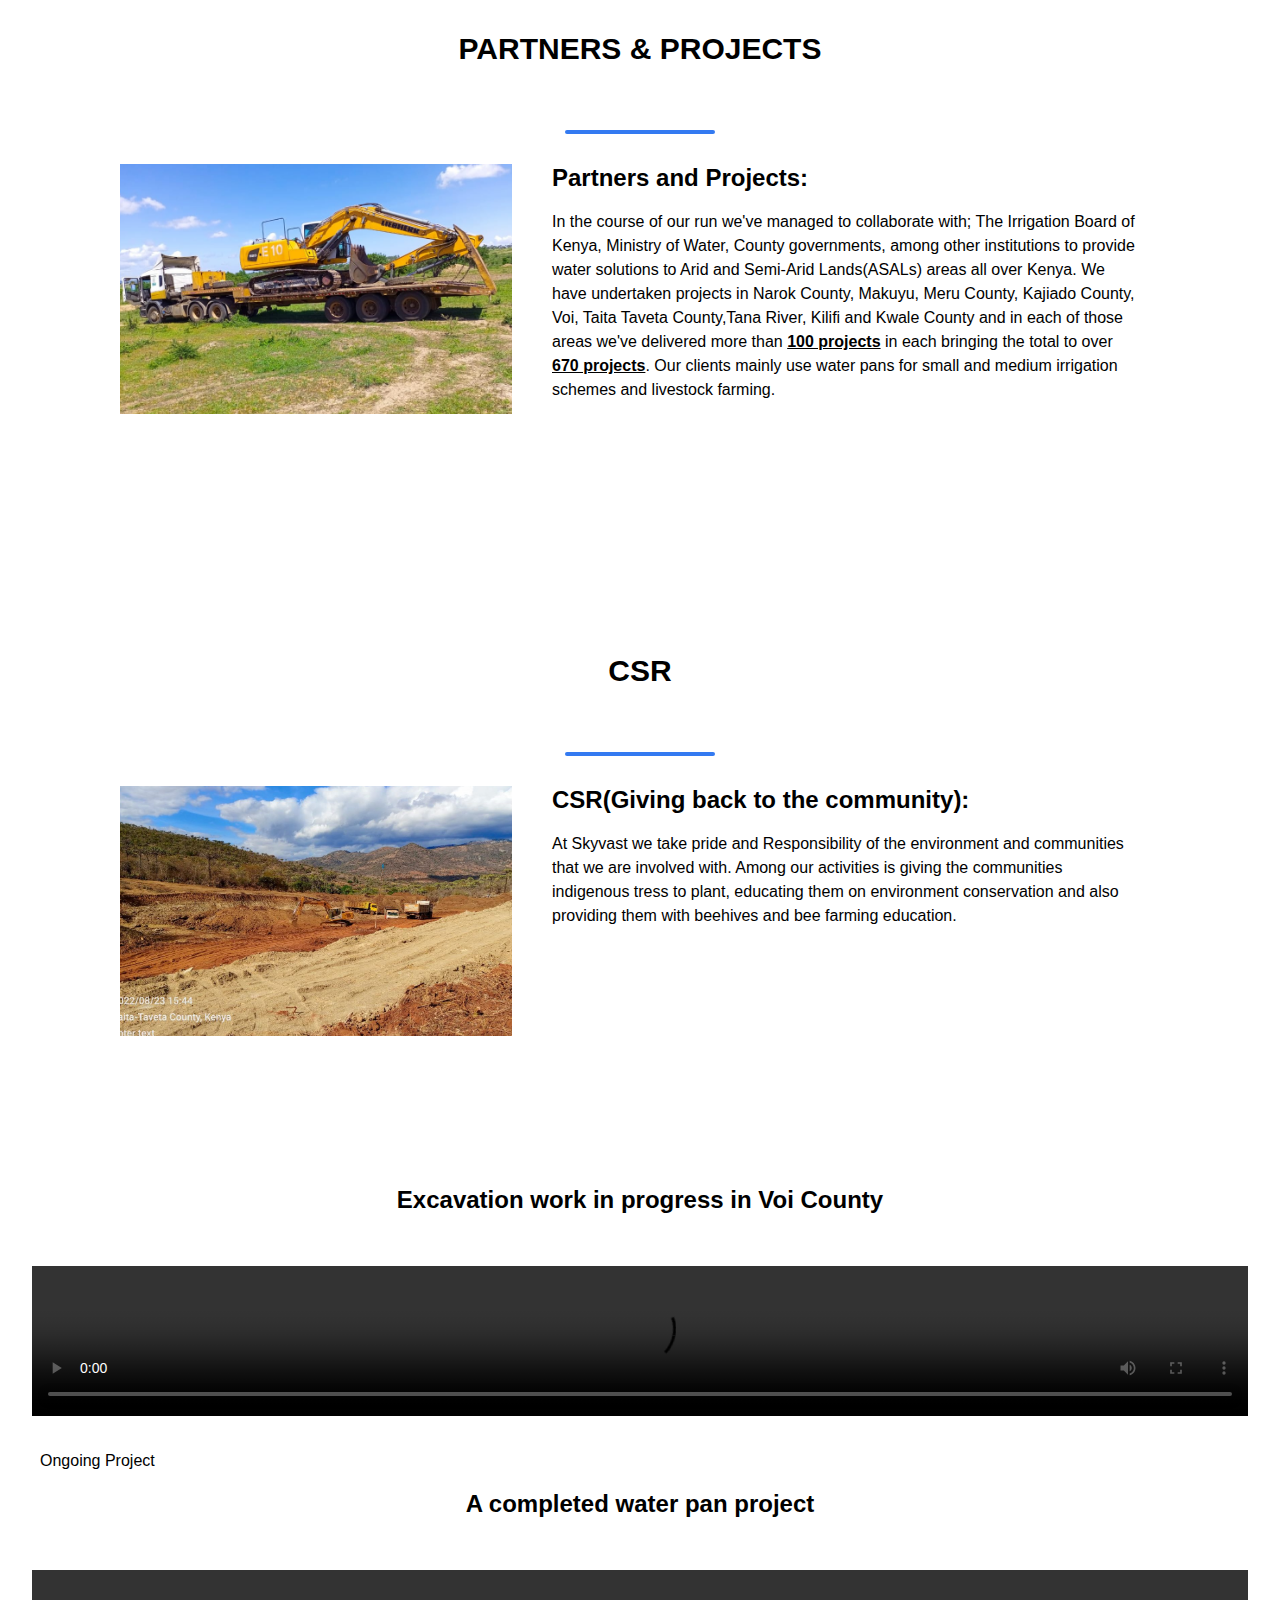
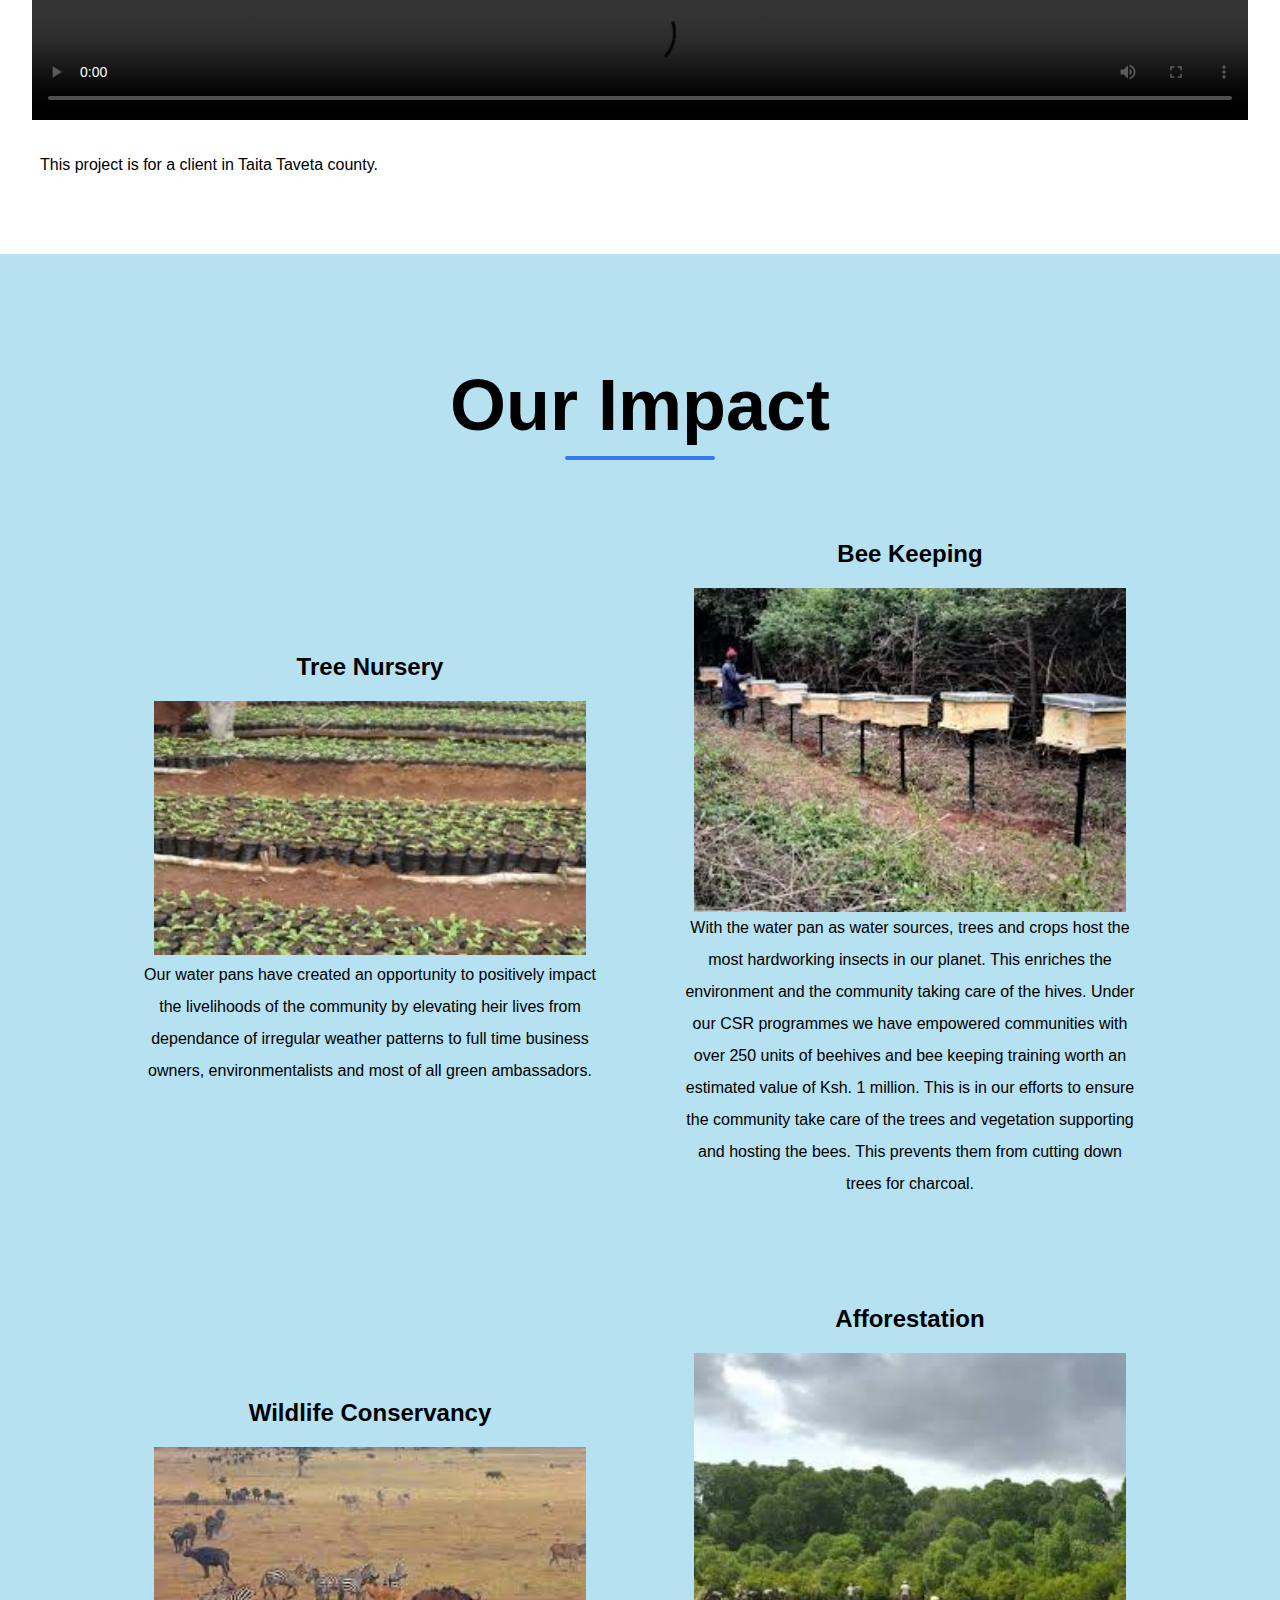
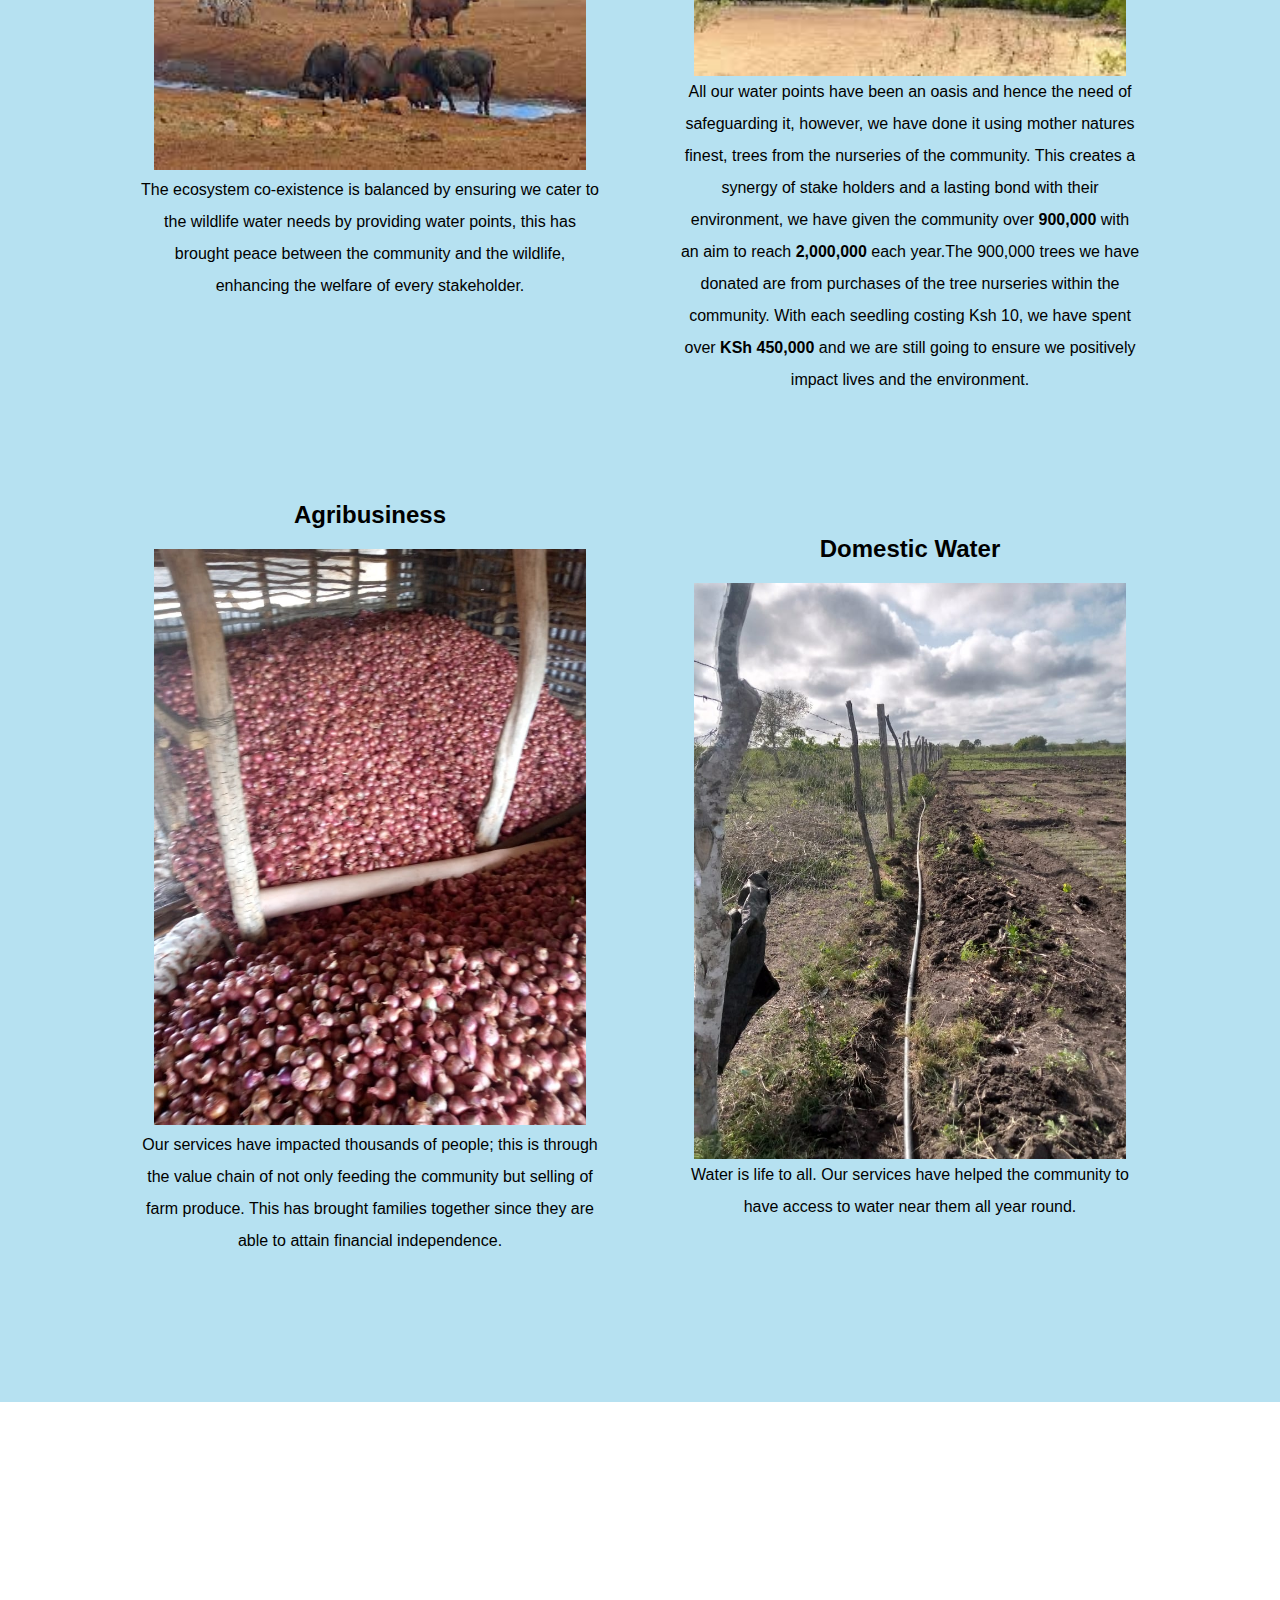
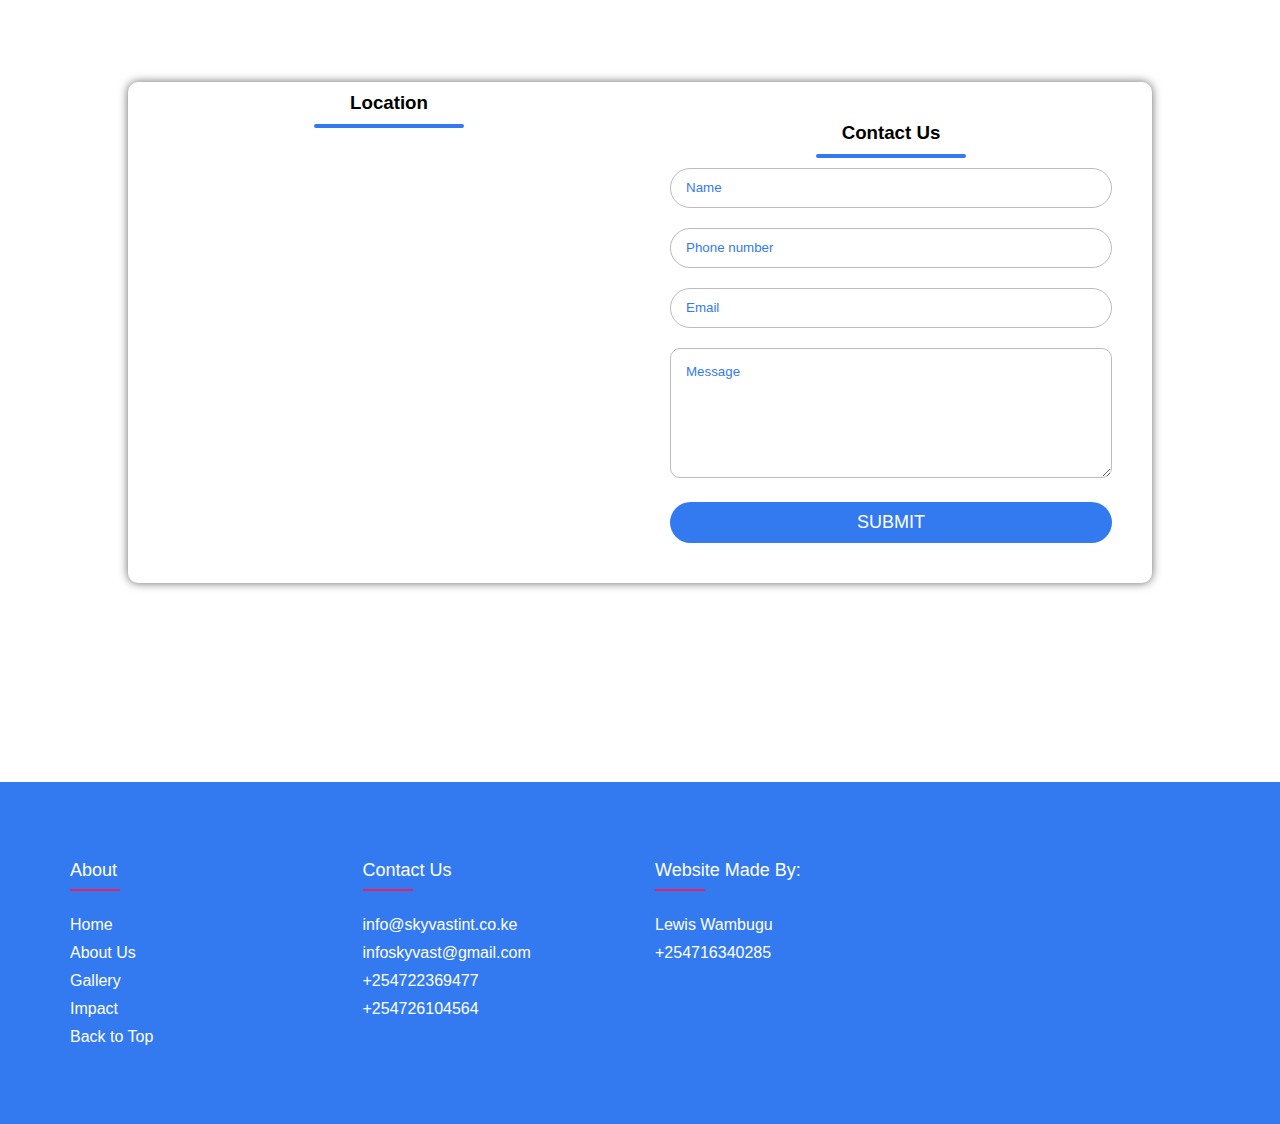
==== commit f1990179: "Update index.html" ====
--- a/index.html
+++ b/index.html
@@ -147,7 +147,11 @@
             <div class="impact-row-col">
                 <h4>Afforestation</h4>
                 <img src="../images/afforestation 1.jpg" alt="">
-                <p>All our water points have been an oasis and hence the need of safeguarding it, however, we have done it using mother natures finest, trees from the nurseries of the community. This creates a synergy of stake holders and a lasting bond.</p>
+                <p>All our water points have been an oasis and hence the need of safeguarding it, however, we have done it using mother natures finest, trees from 
+                    the nurseries of the community. This creates a synergy of stake holders and a lasting bond with their environment, we have given the community 
+                    over<b> 900,000</b> with an aim to reach <b>2,000,000</b> each year.The 900,000 trees we have donated are from purchases of the tree nurseries
+                    within the community. With each seedling costing Ksh 10, we have spent over<b> KSh 450,000 </b>and we are still going to ensure we positively
+                    impact lives and the environment. </p>
             </div>
         </div>
         <div class="impact-row">
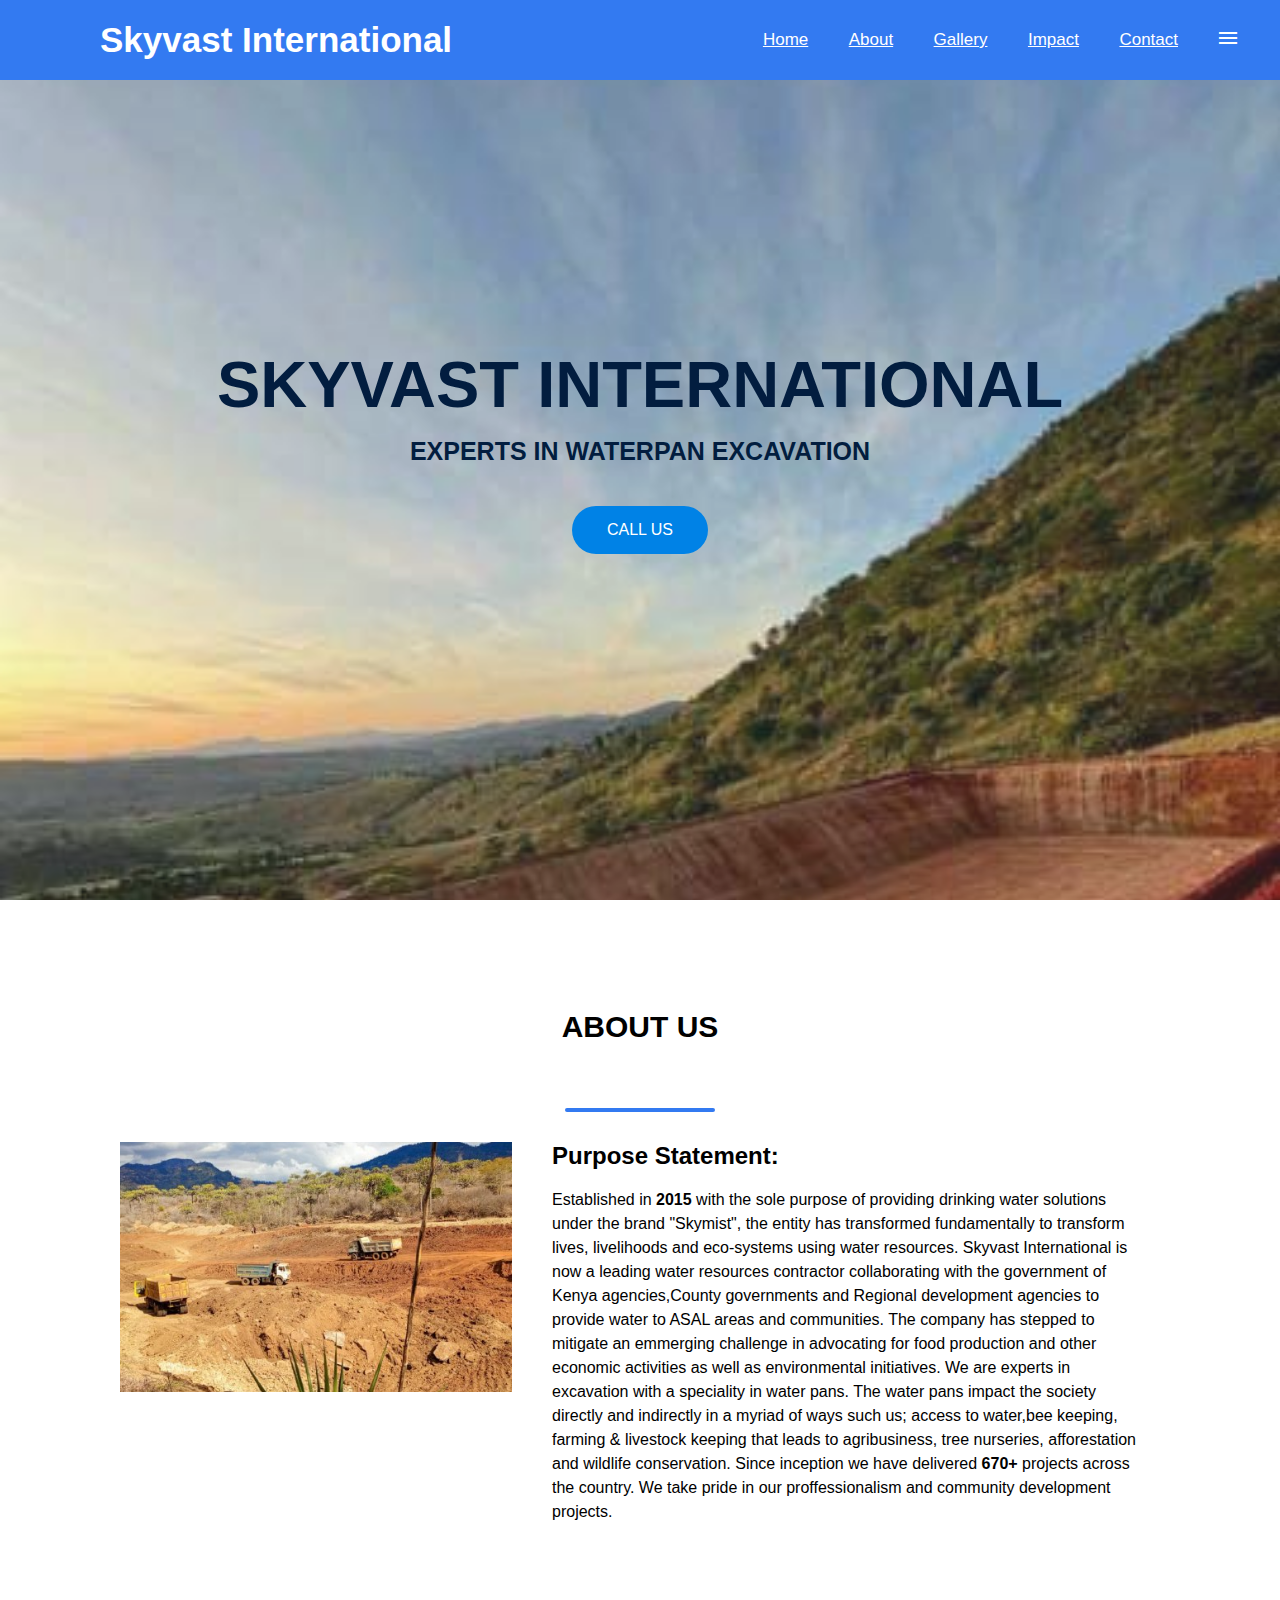
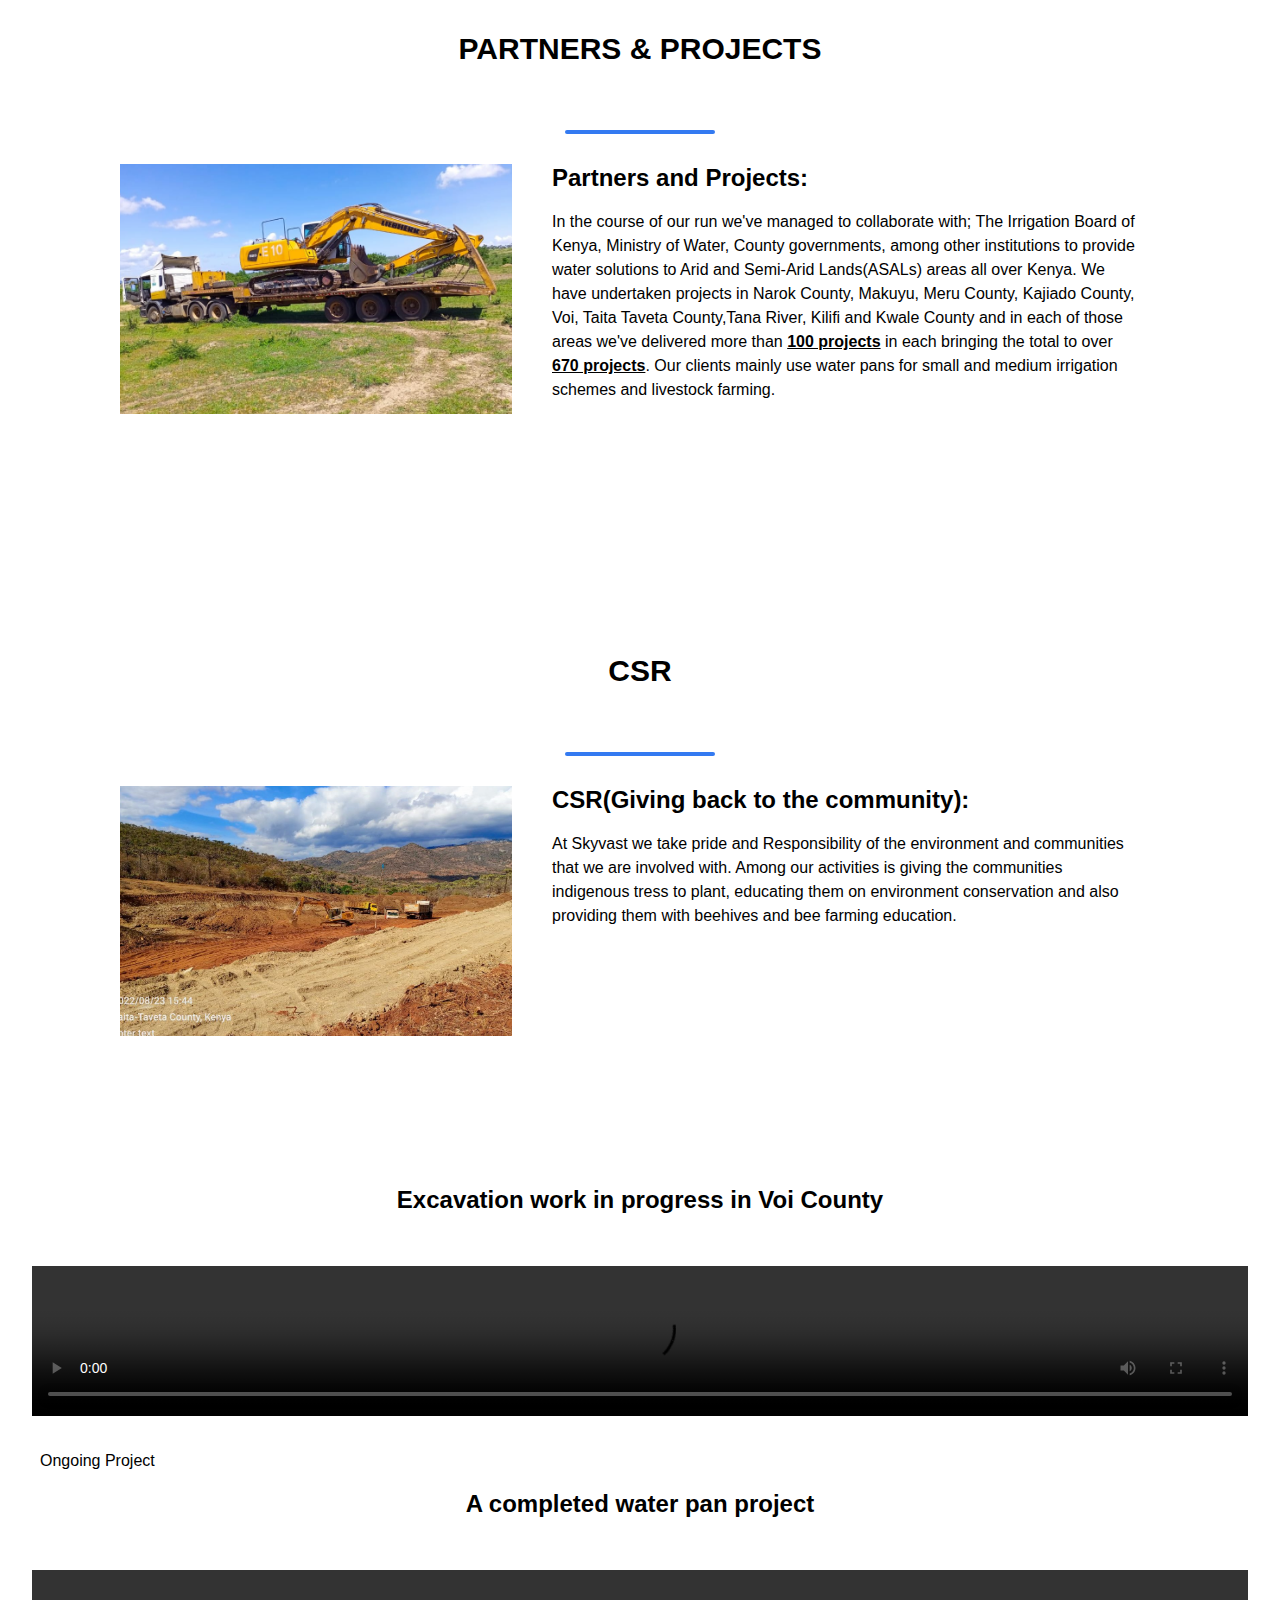
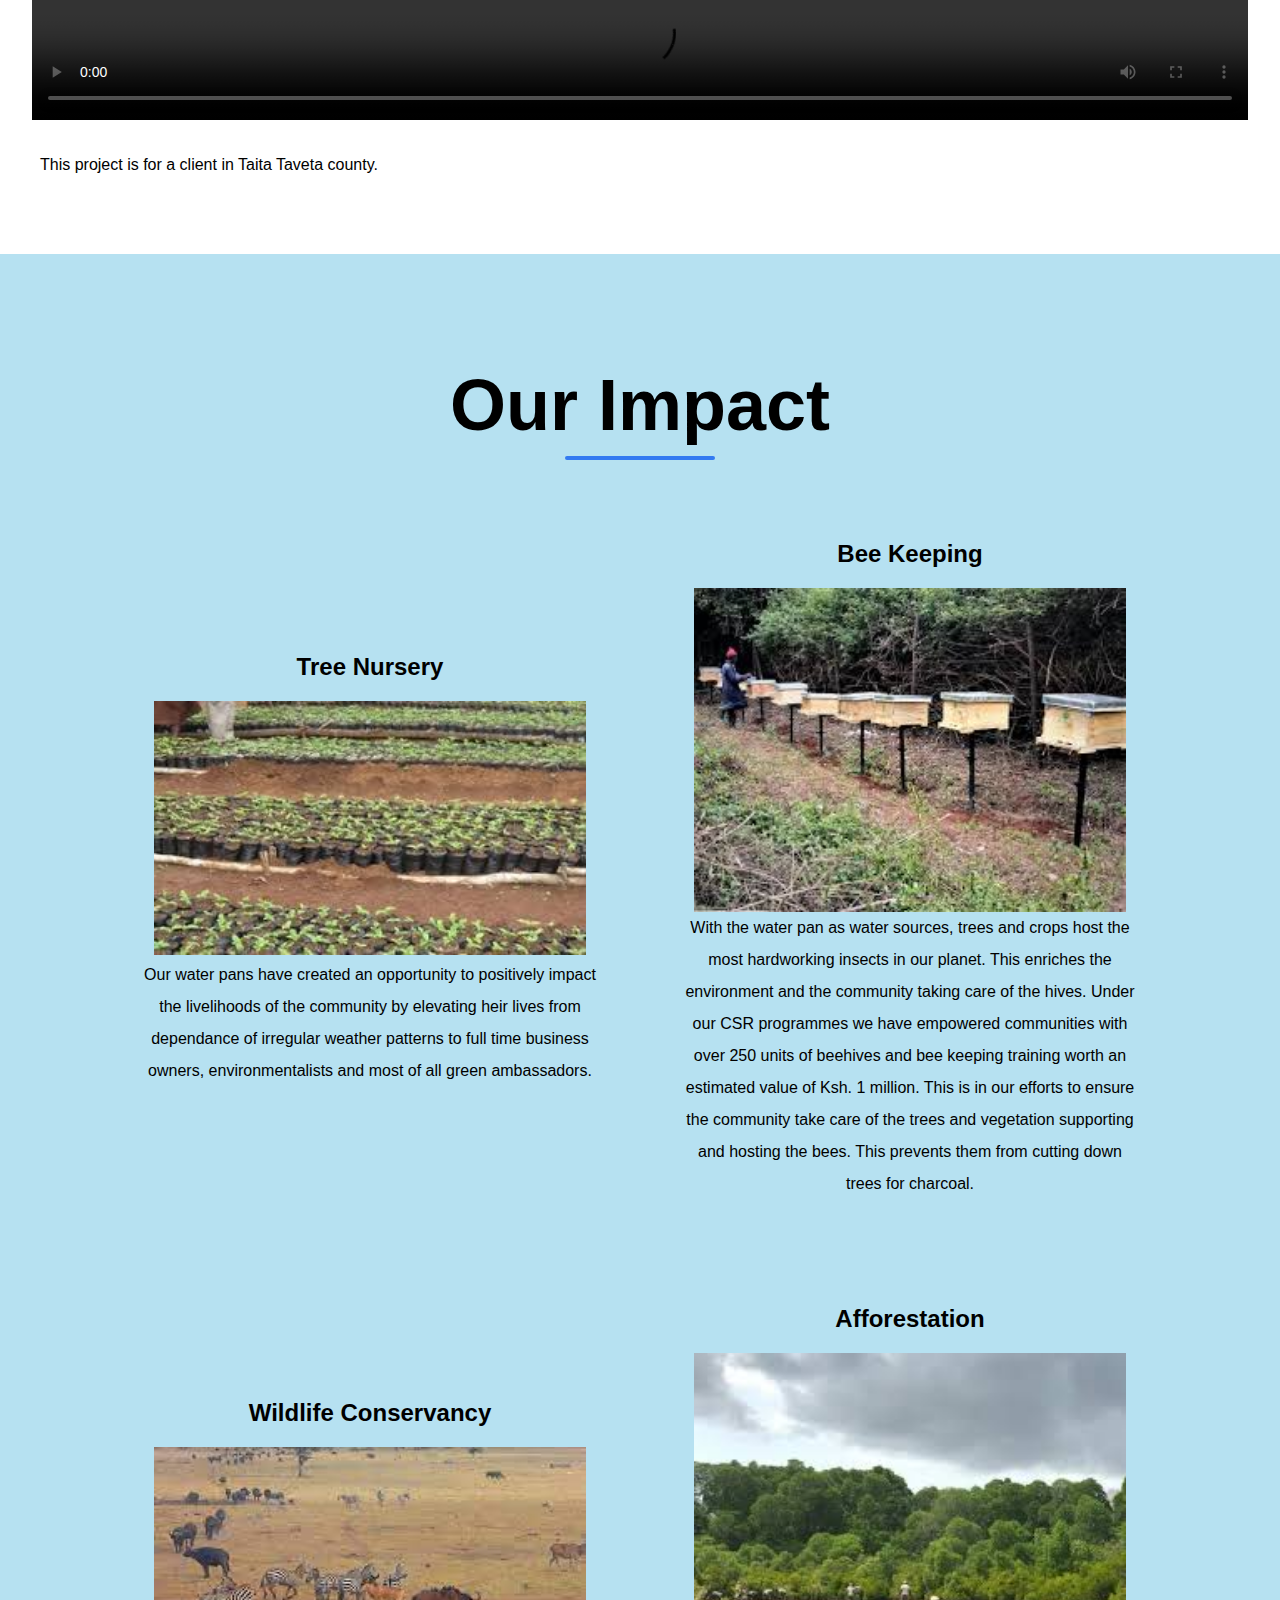
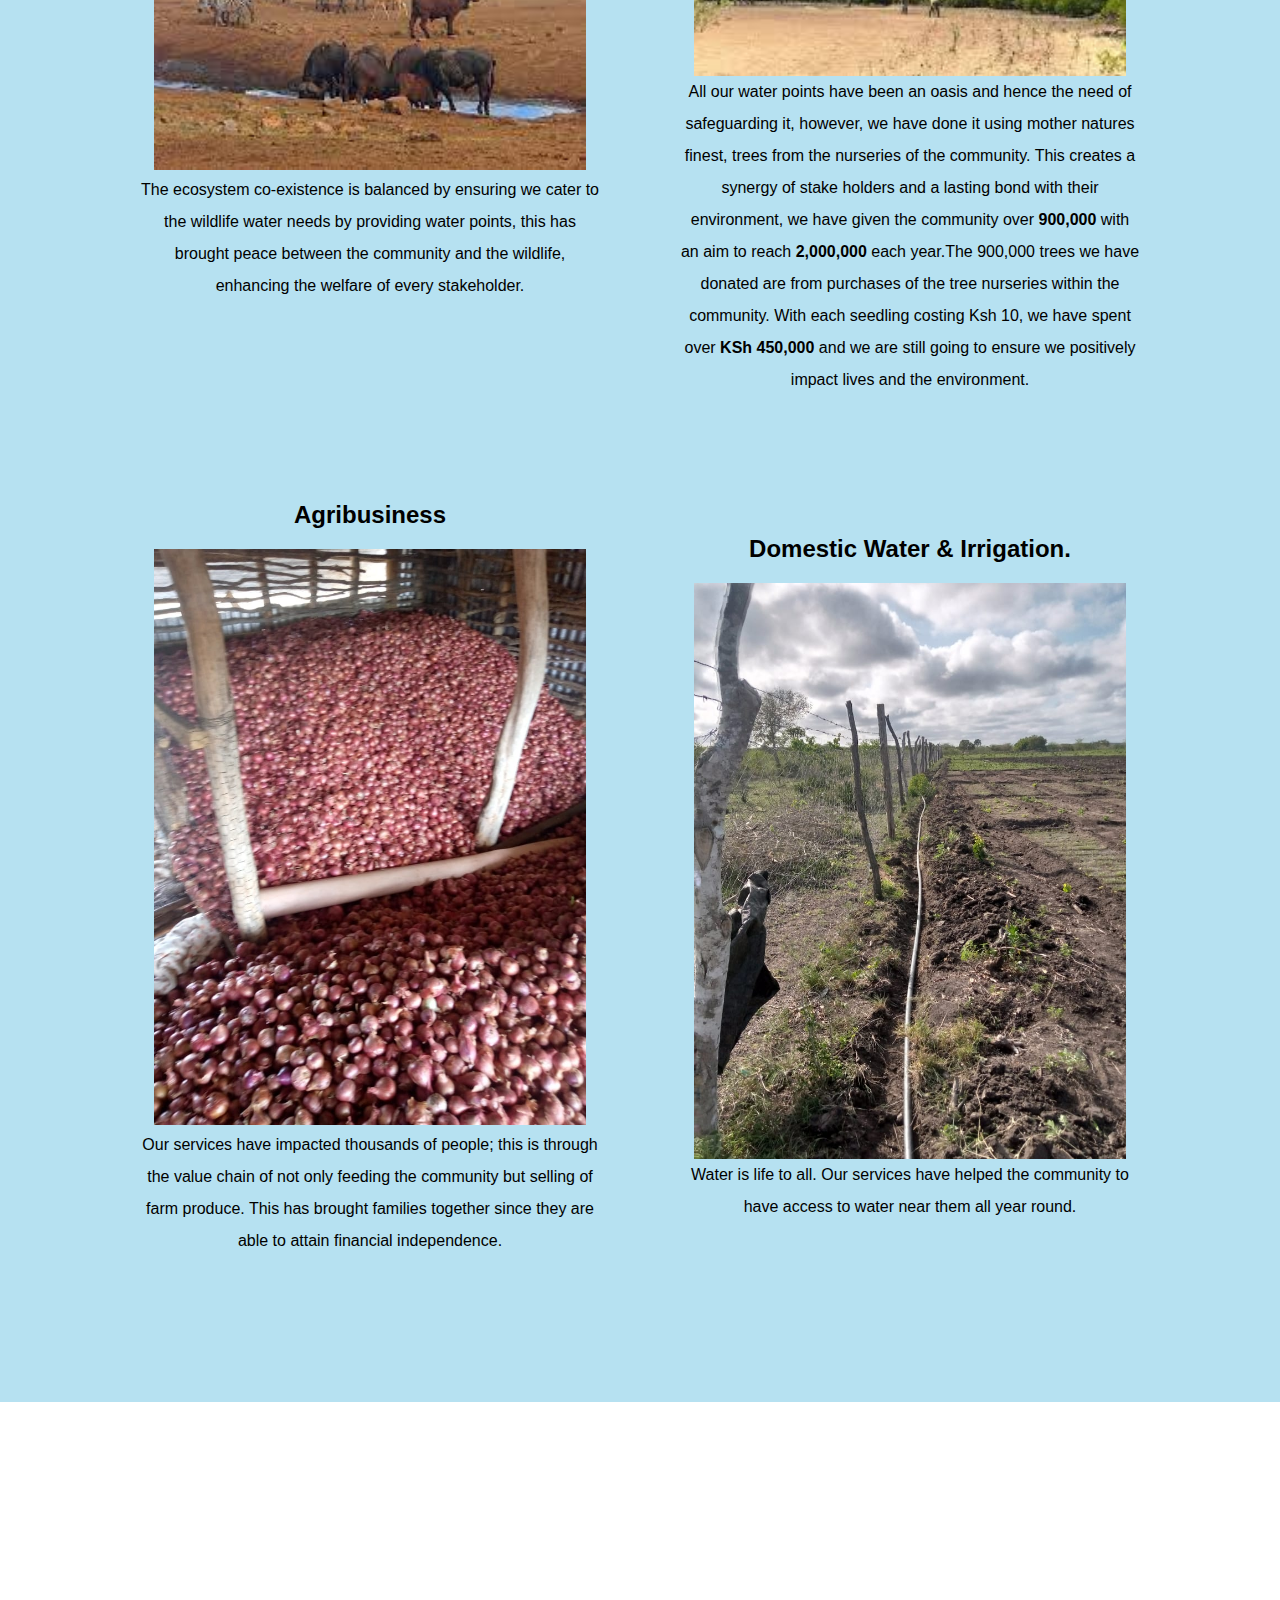
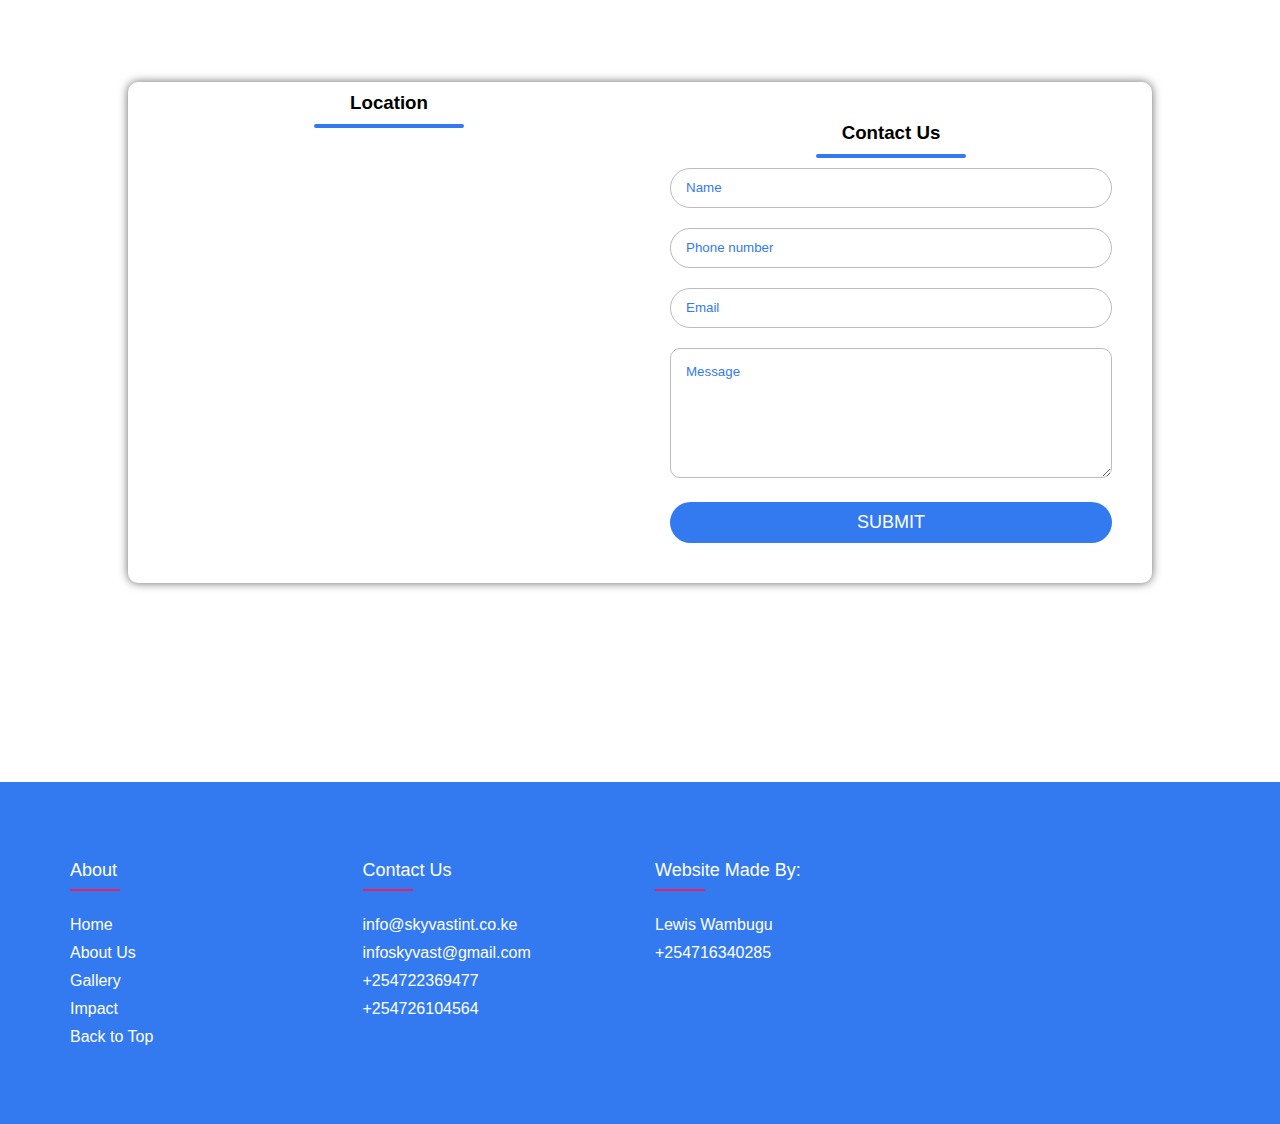
==== commit ec975f12: "Update index.html" ====
--- a/index.html
+++ b/index.html
@@ -163,7 +163,7 @@
                 <p>Our services have impacted thousands of people; this is through the value chain of not only feeding the community but selling of farm produce. This has brought families together since they are able to attain financial independence.</p>
             </div>
             <div class="impact-row-col">
-                <h4>Domestic Water</h4>
+                <h4>Domestic Water & Irrigation.</h4>
                 <img src="../images/water-piping-1.jpg" alt="">
                 <p>Water is life to all. Our services have helped the community to have access to water near them all year round.</p>
             </div>
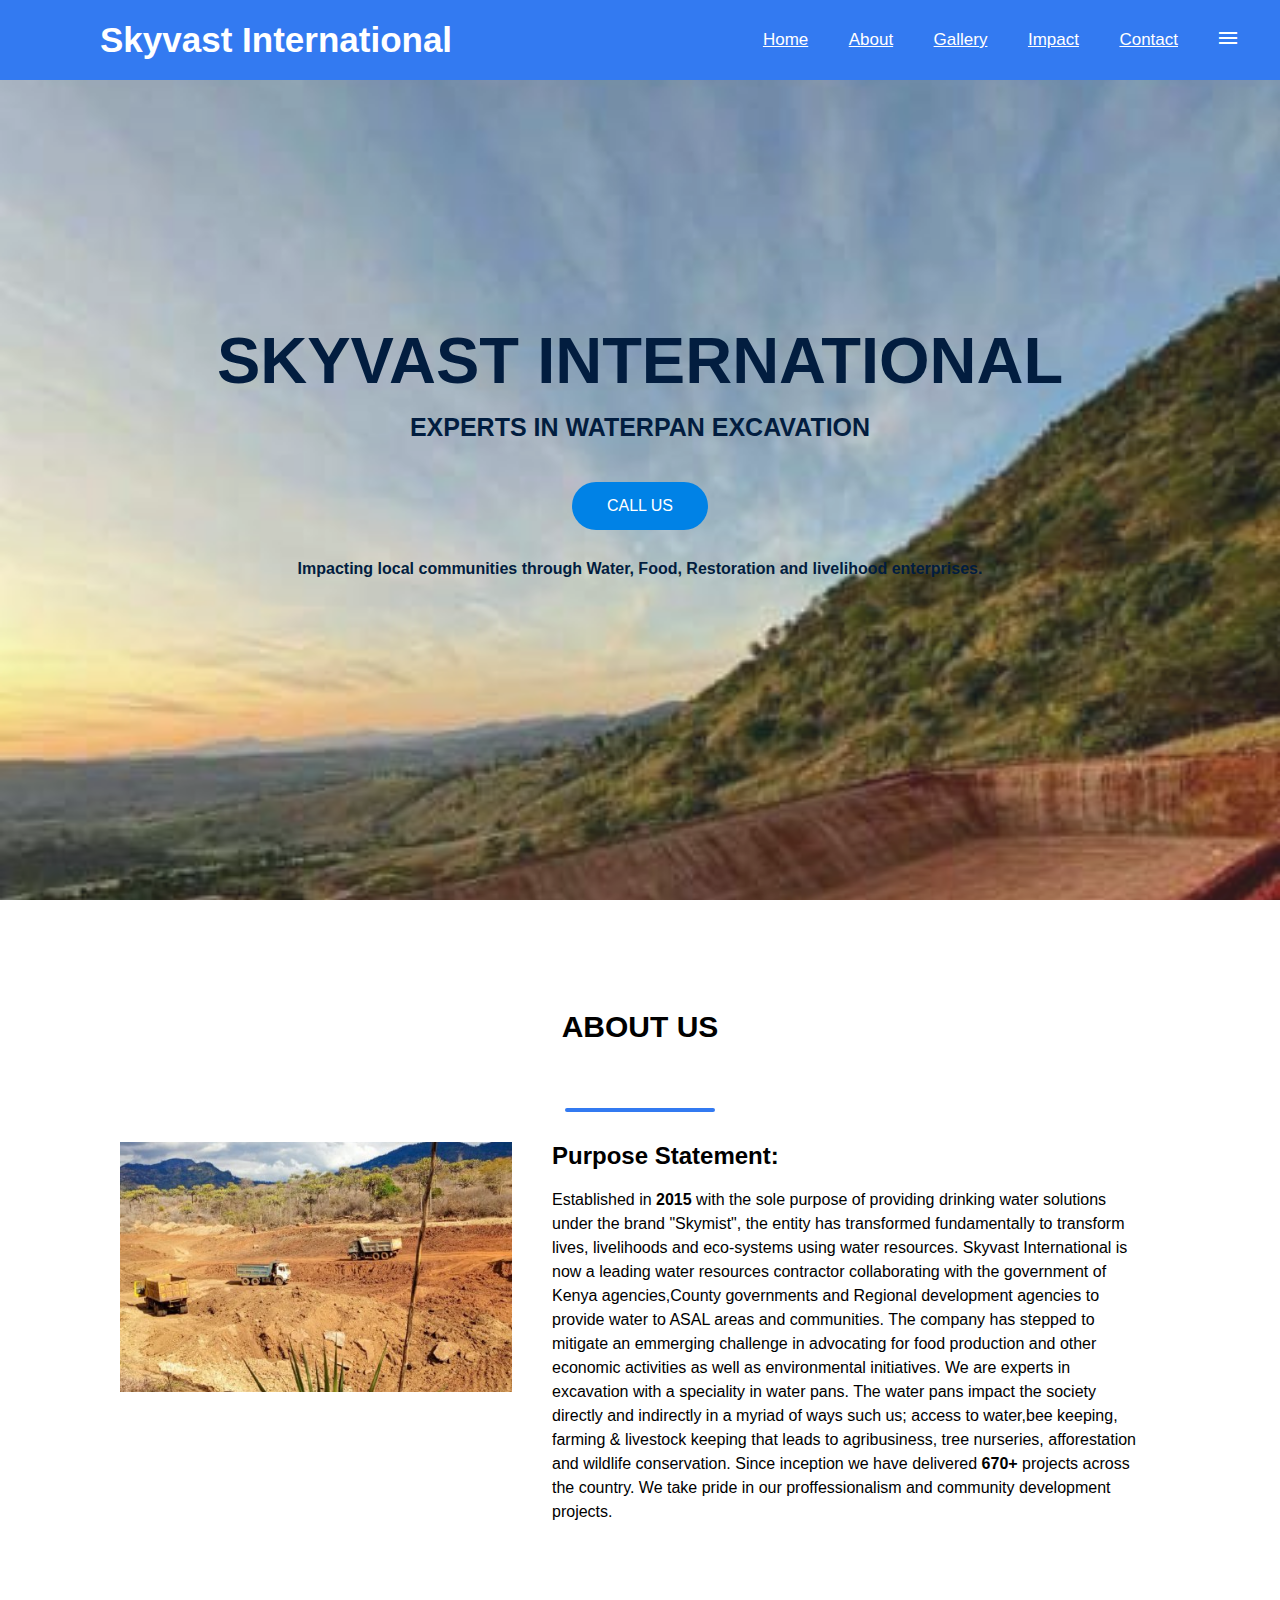
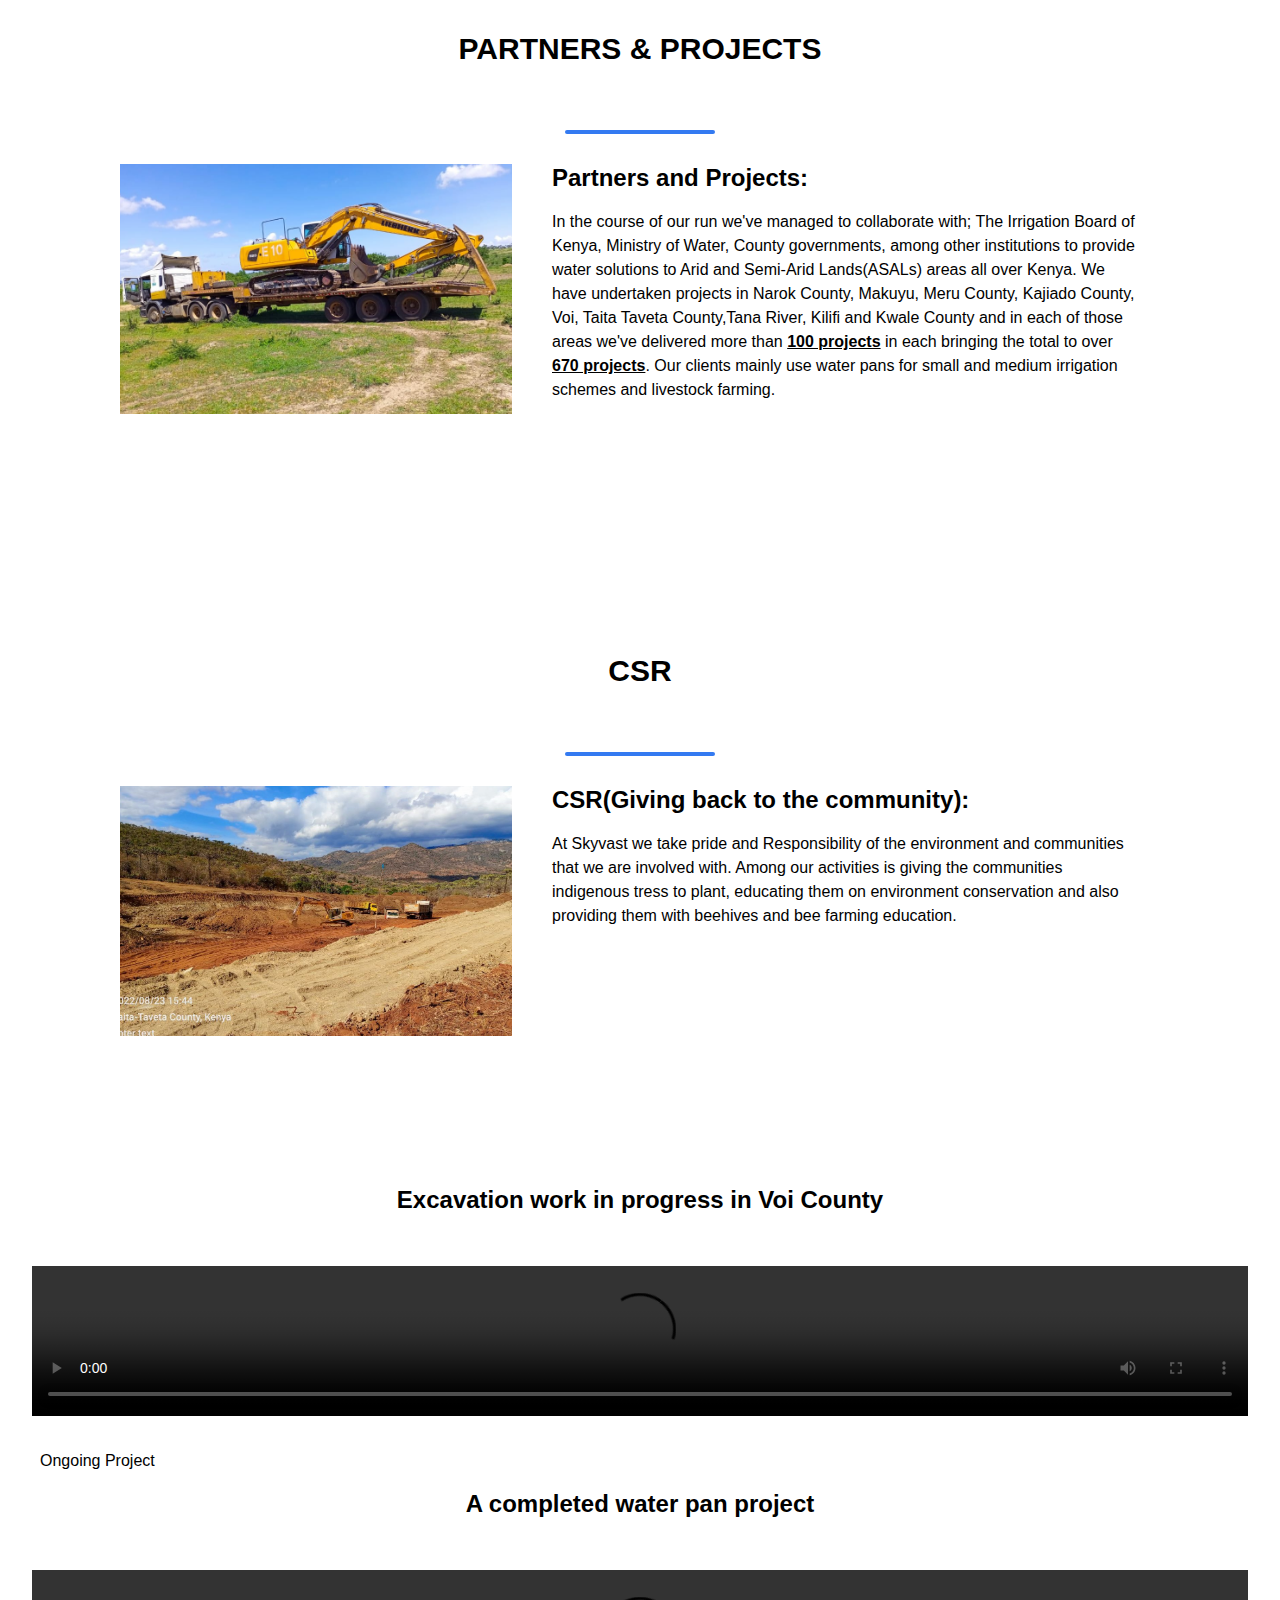
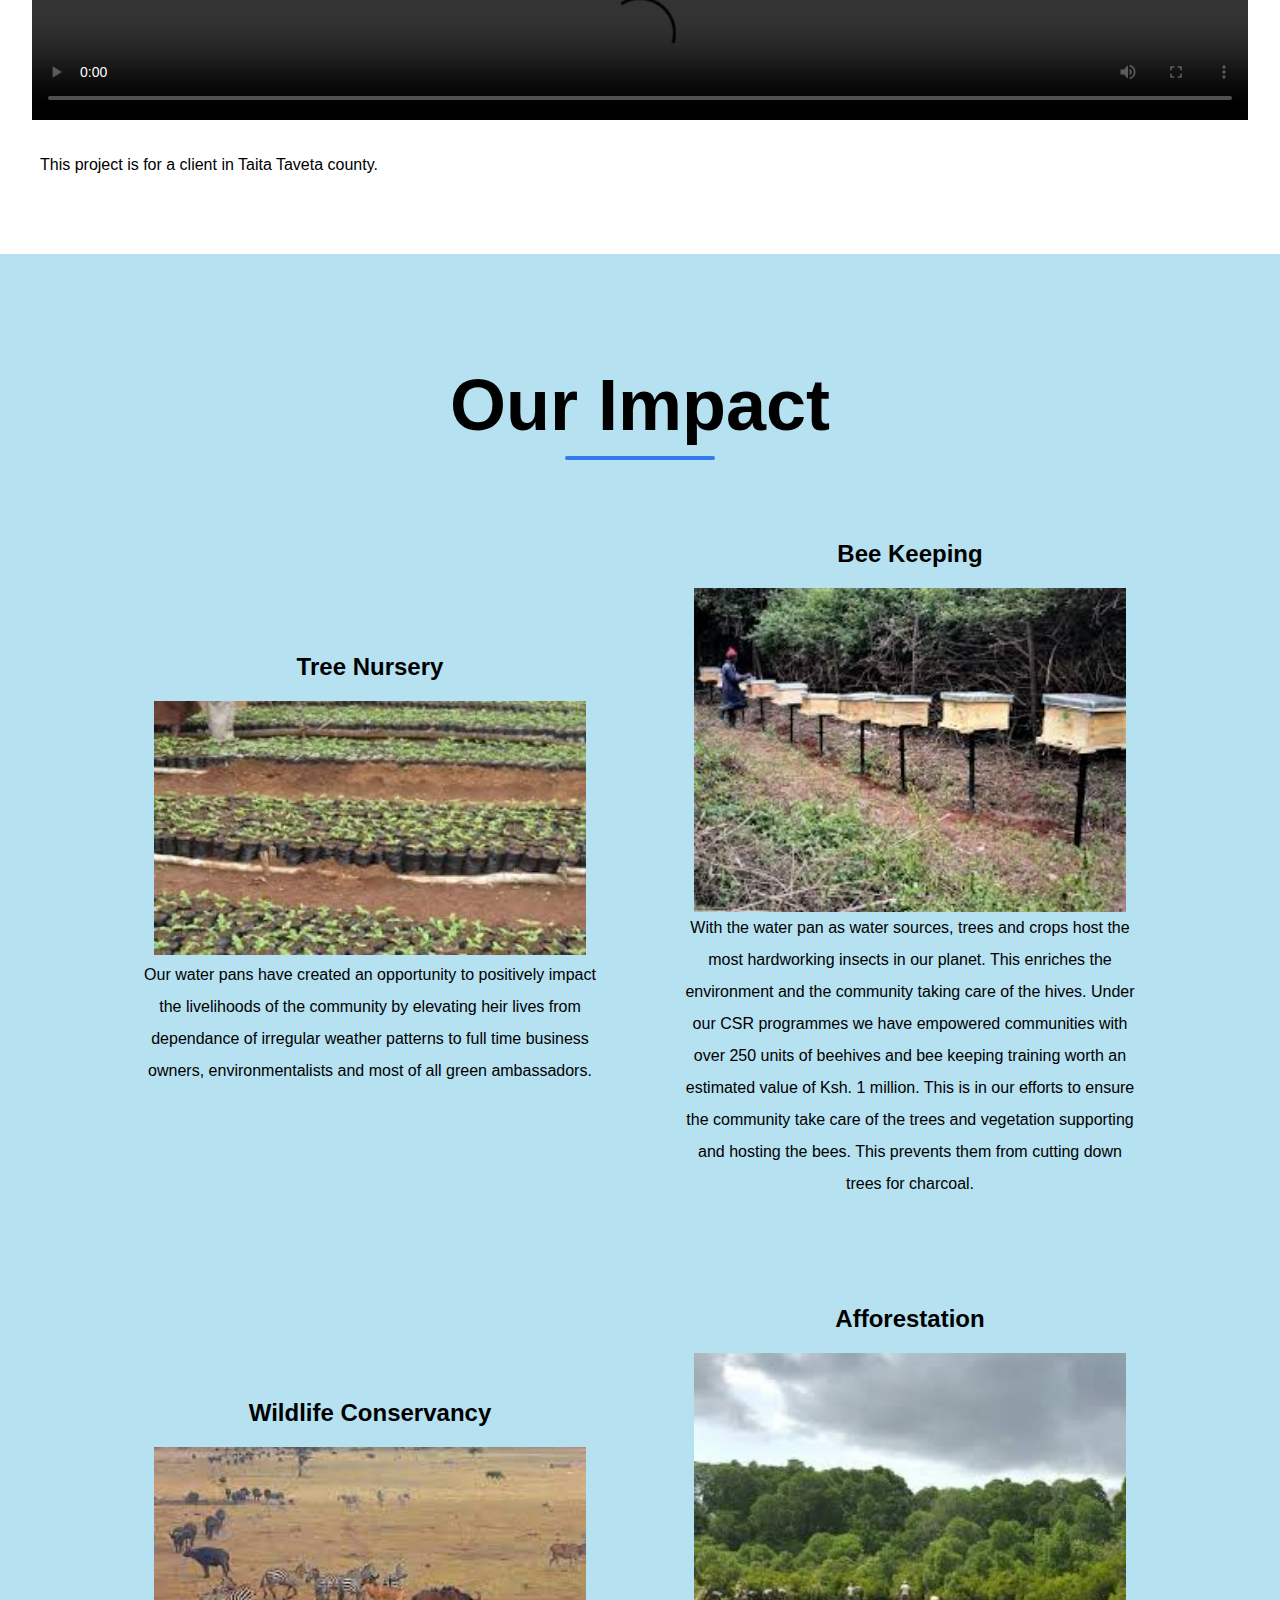
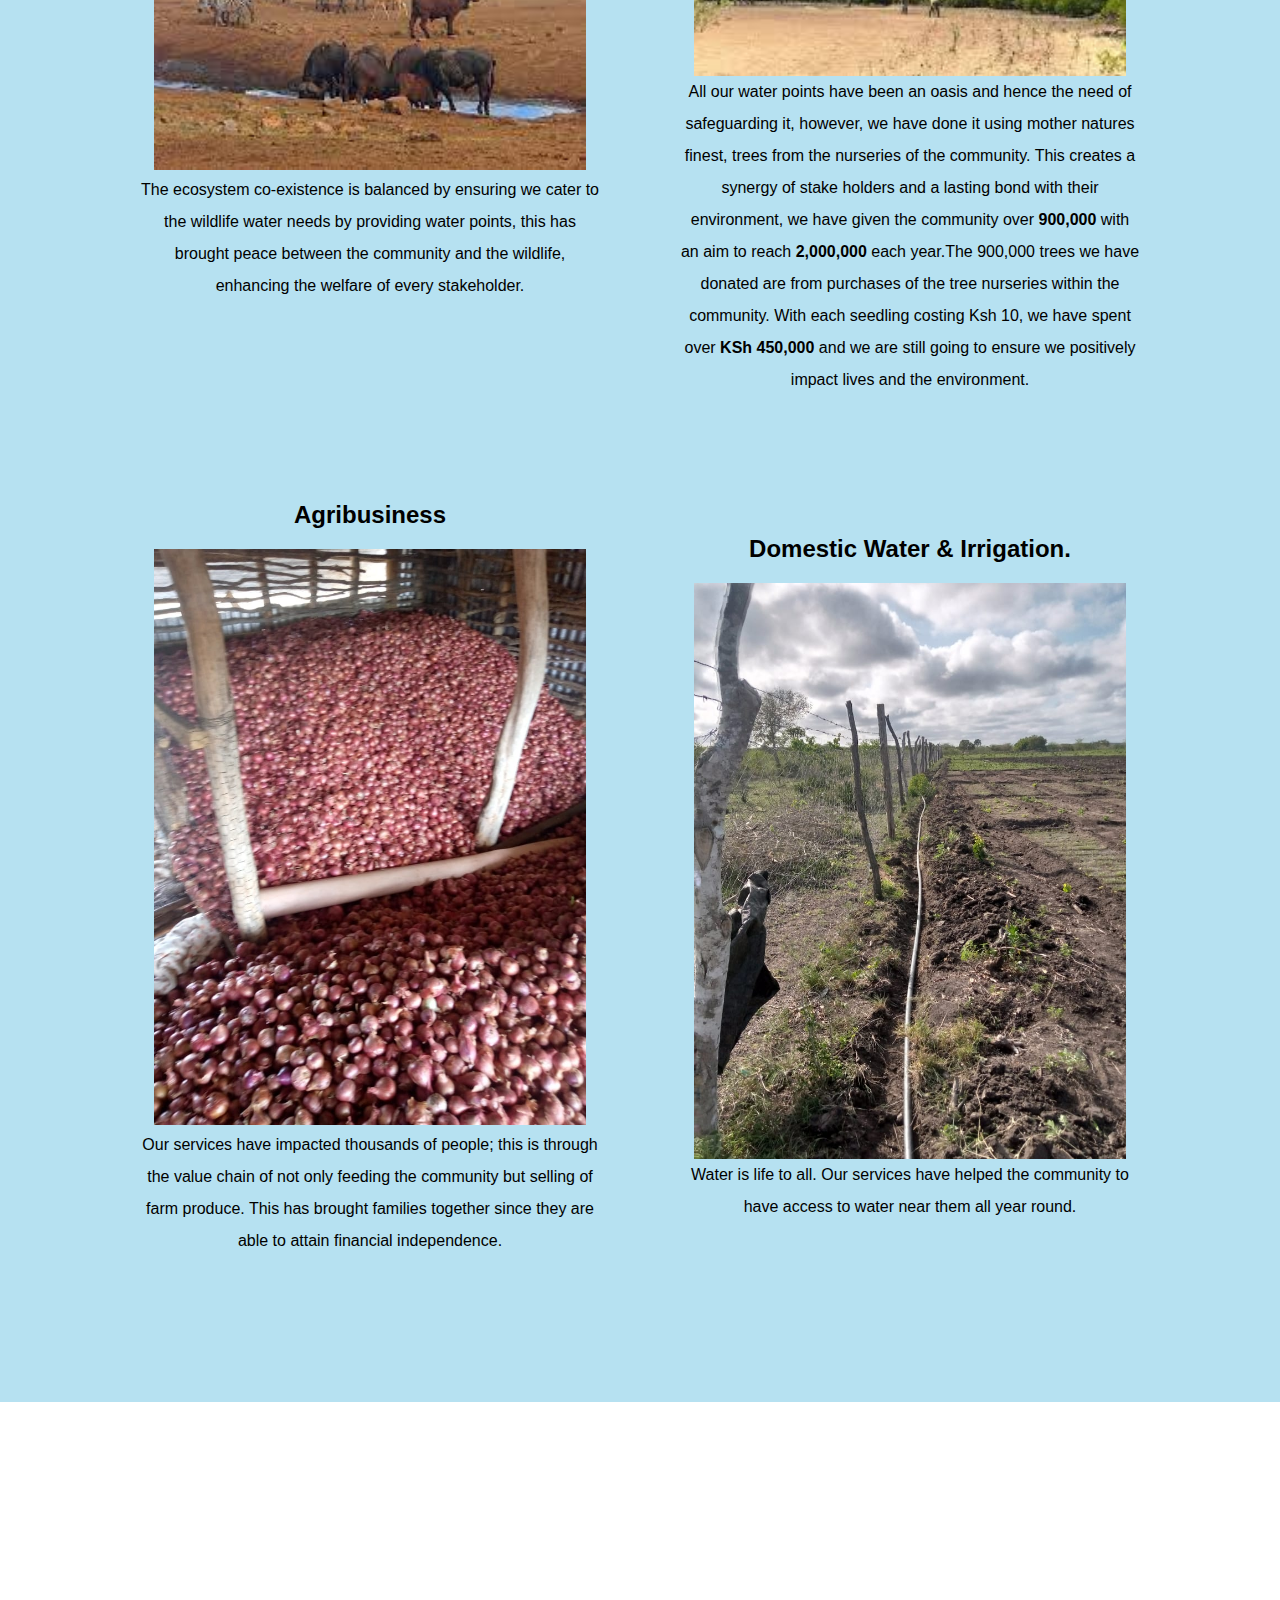
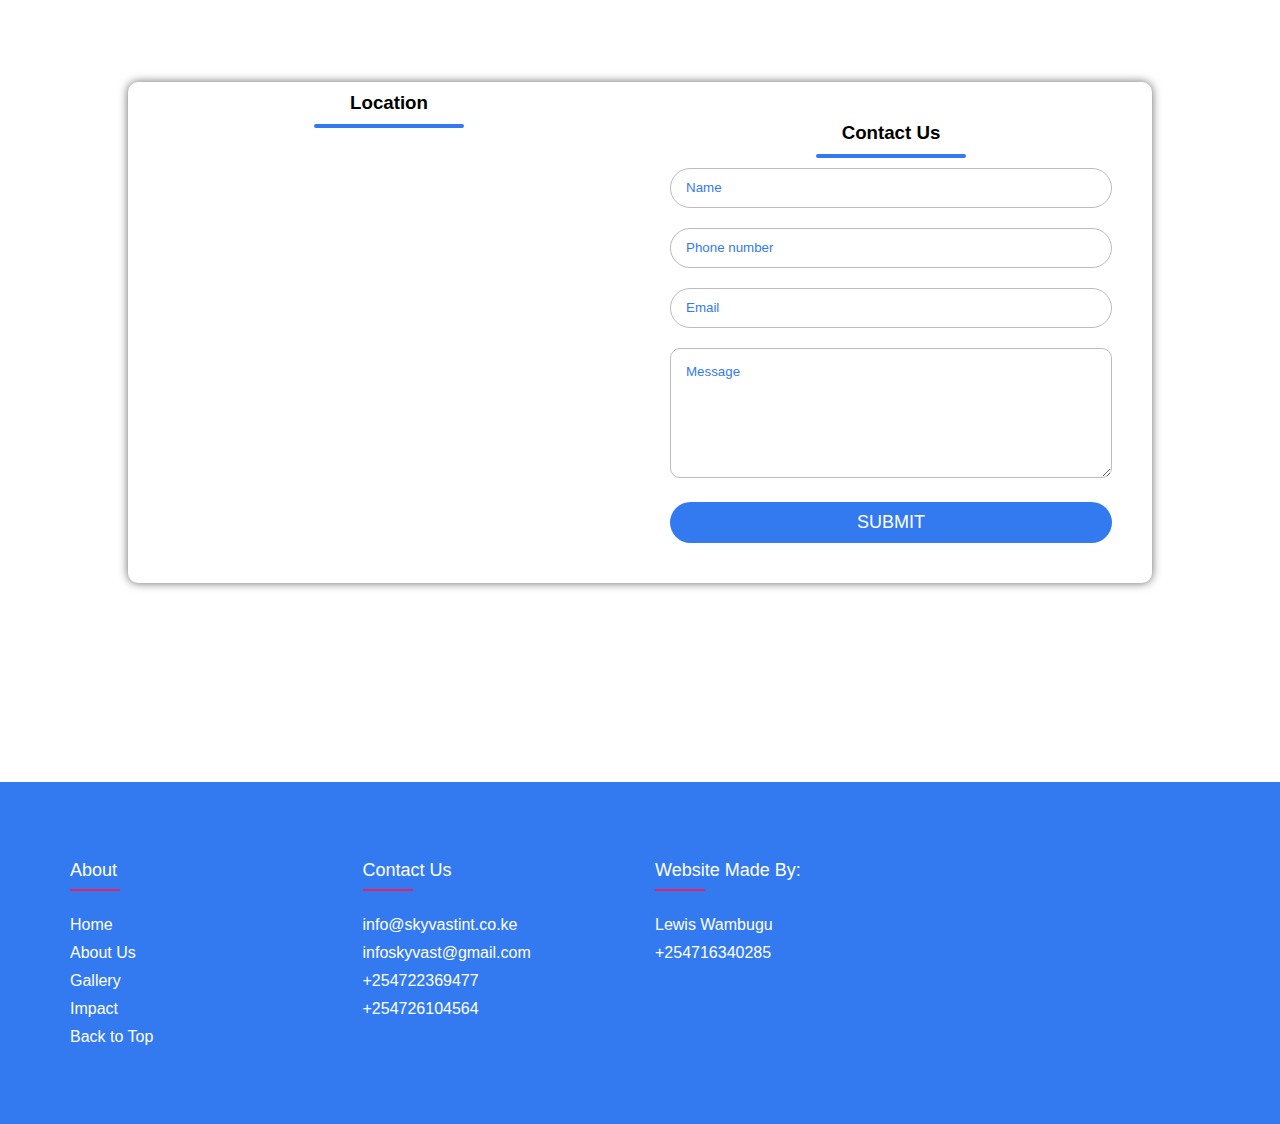
==== commit 88e1ca8e: "Update index.html" ====
--- a/index.html
+++ b/index.html
@@ -40,6 +40,7 @@
         <h1>SKYVAST INTERNATIONAL</h1>
         <h3>EXPERTS IN WATERPAN EXCAVATION</h3>
         <a href="Tel:+254722369477" class="banner-btn">Call Us</a>
+        <h4>Impacting local communities through Water, Food, Restoration and livelihood enterprises. </h4>
     </section>
 
     <section class="about-area" id="about">
--- a/index.css
+++ b/index.css
@@ -148,6 +148,10 @@
 .banner-area h3 {
     margin-bottom: 40px;
     font-size: 25px;
+}
+.banner-area h4 {
+    margin-top: 30px;
+    color: #021d3f;
 }
 
 .banner-area a.banner-btn {
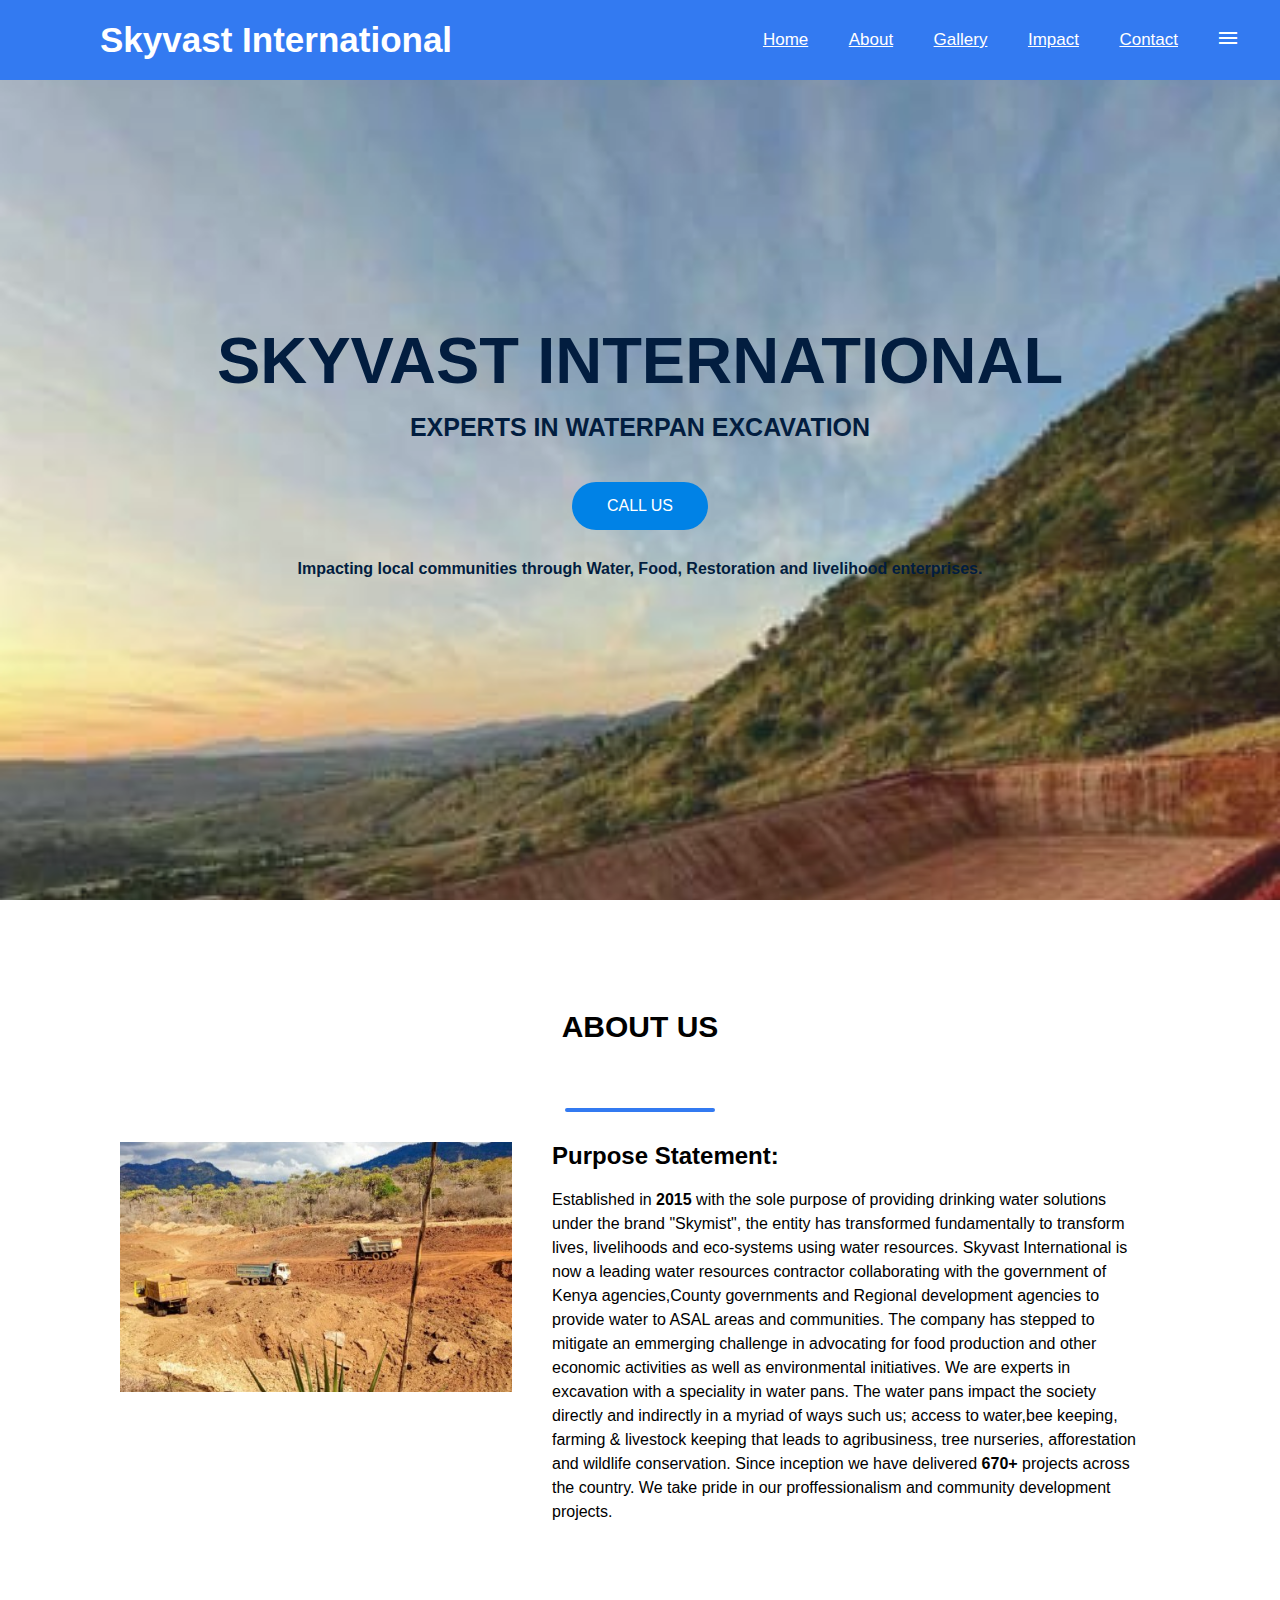
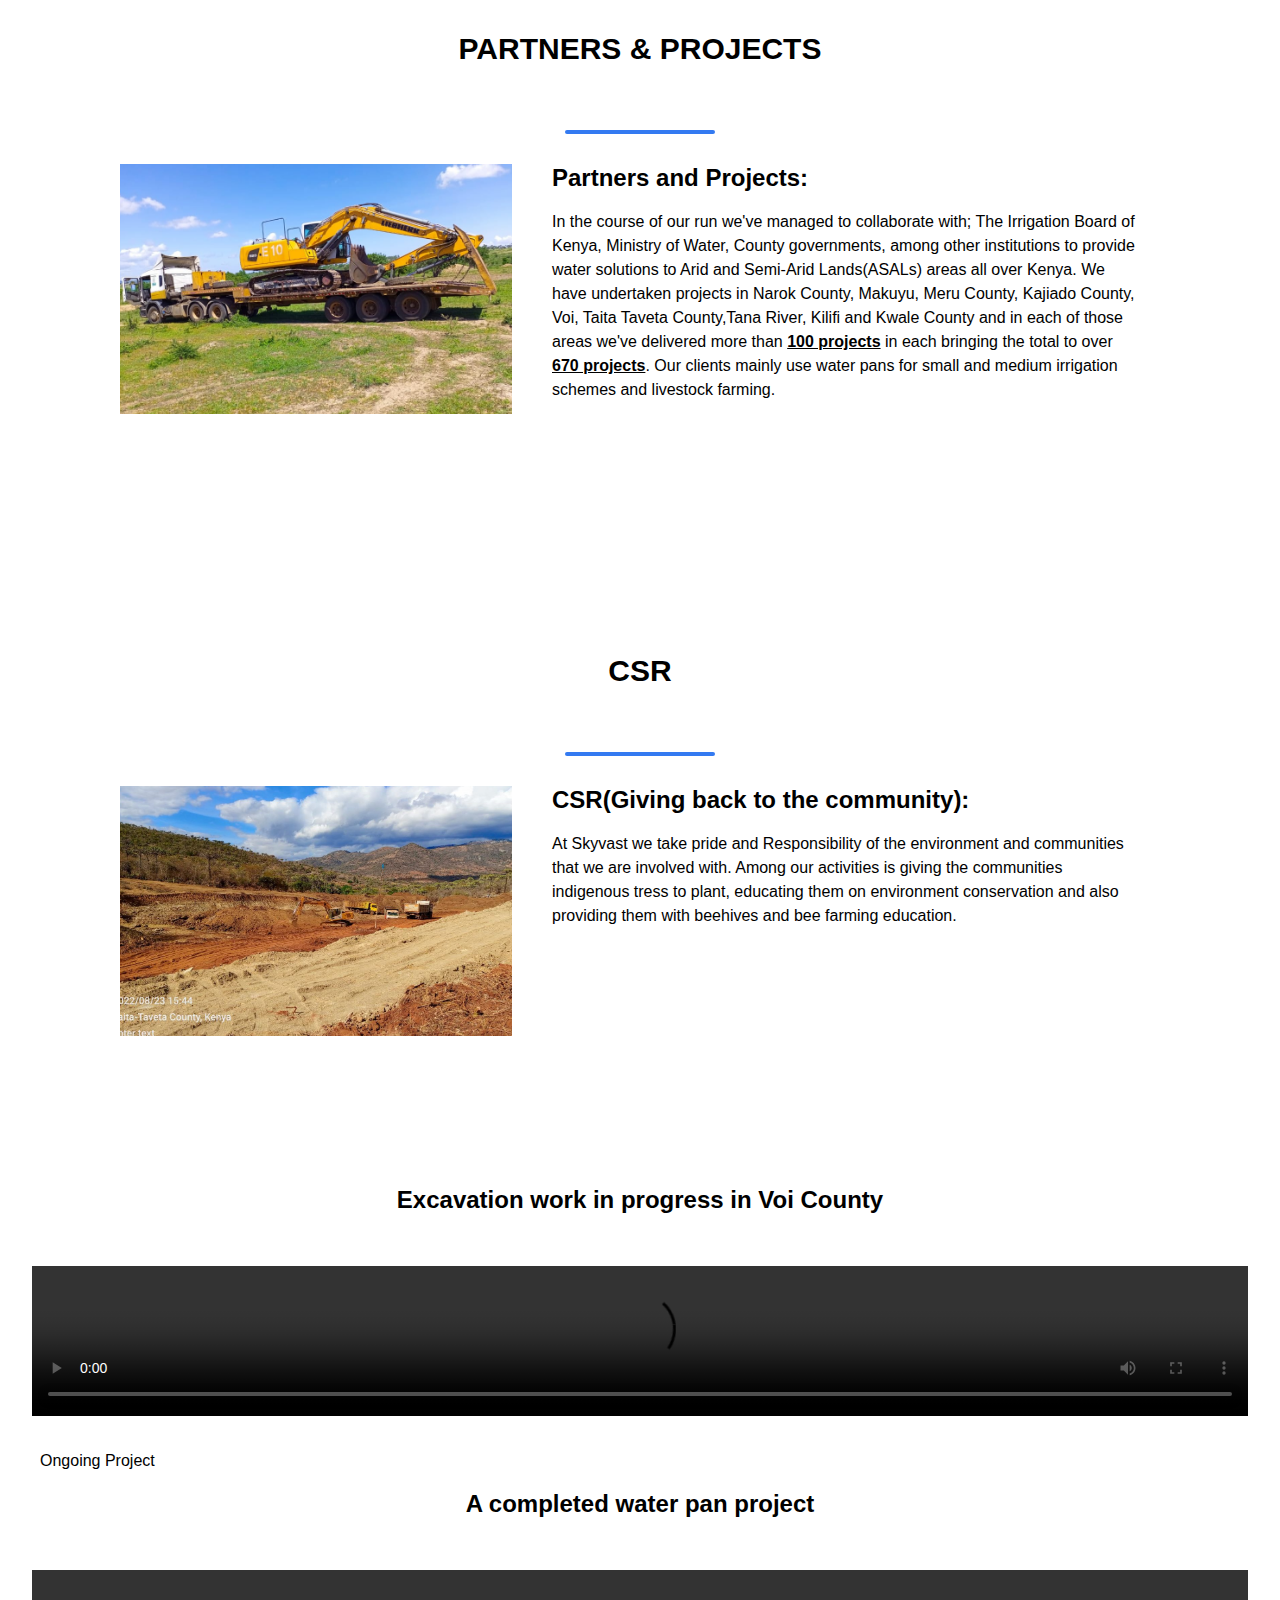
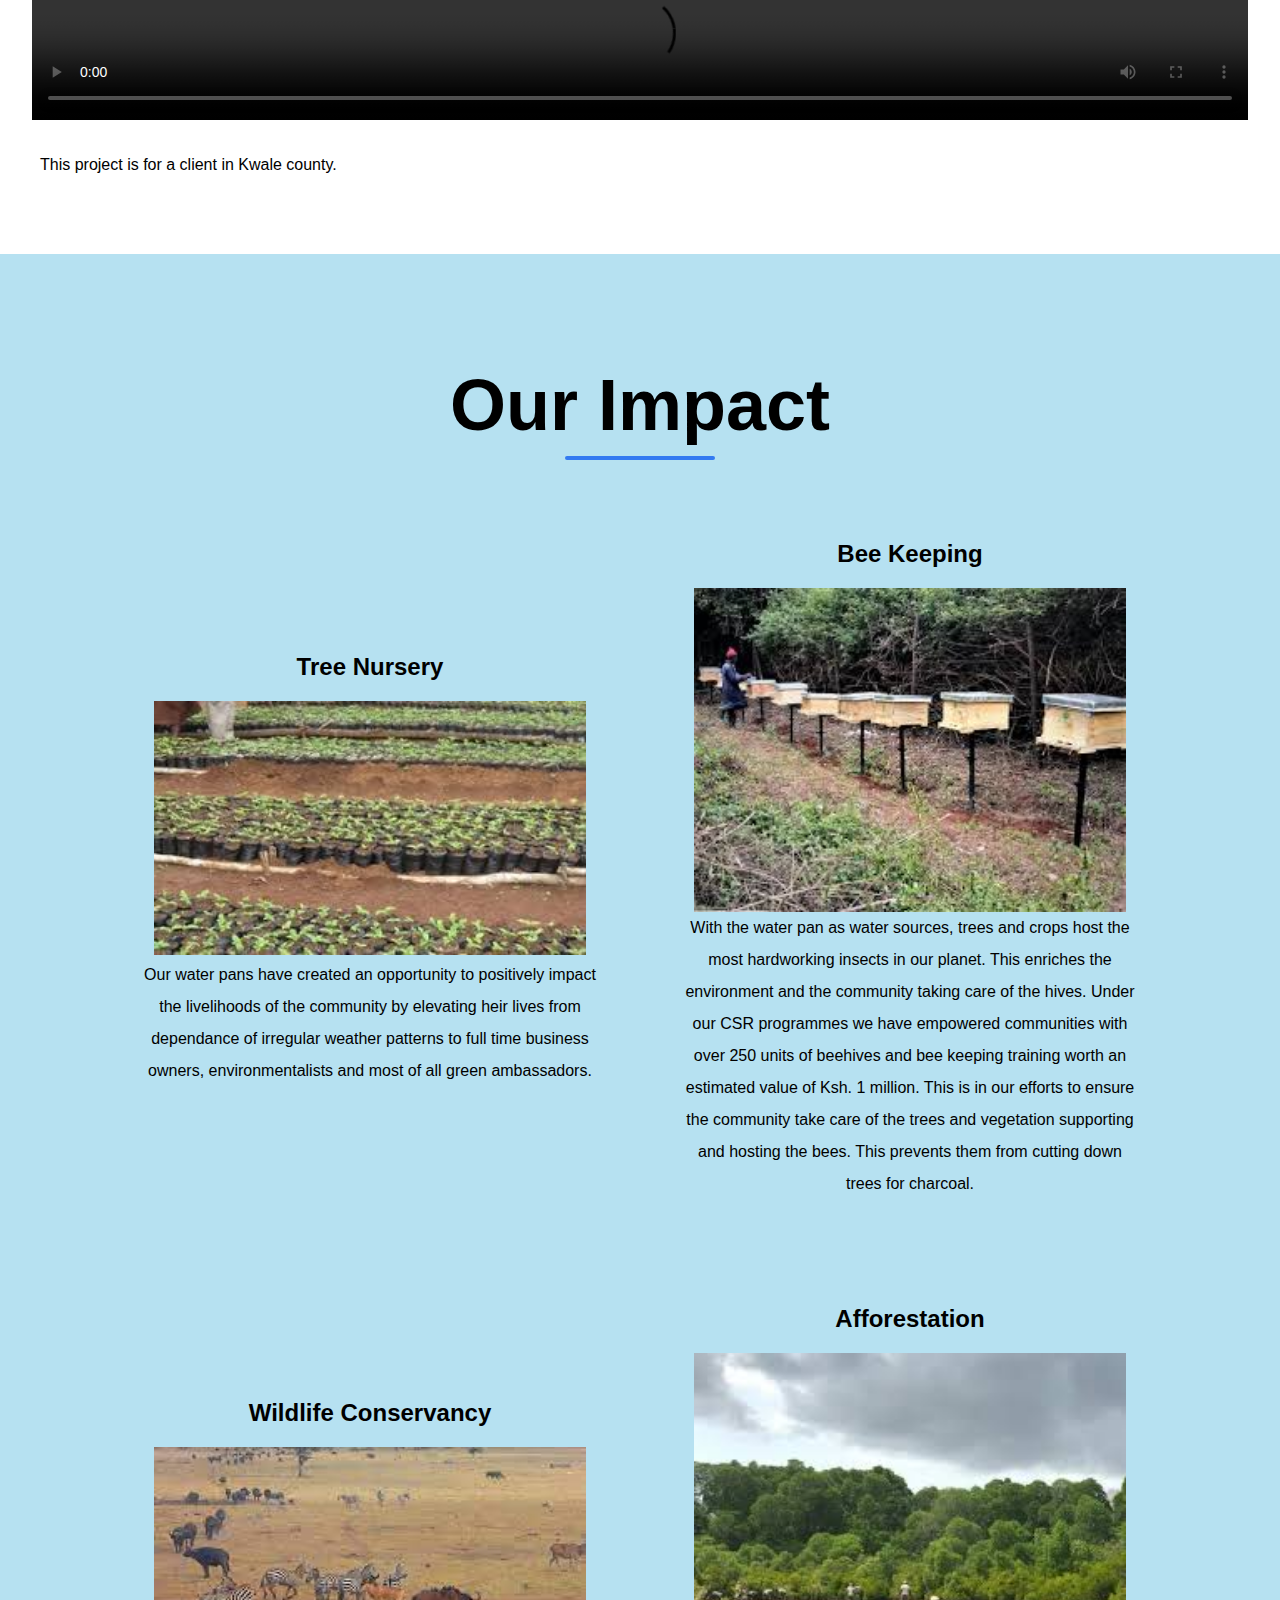
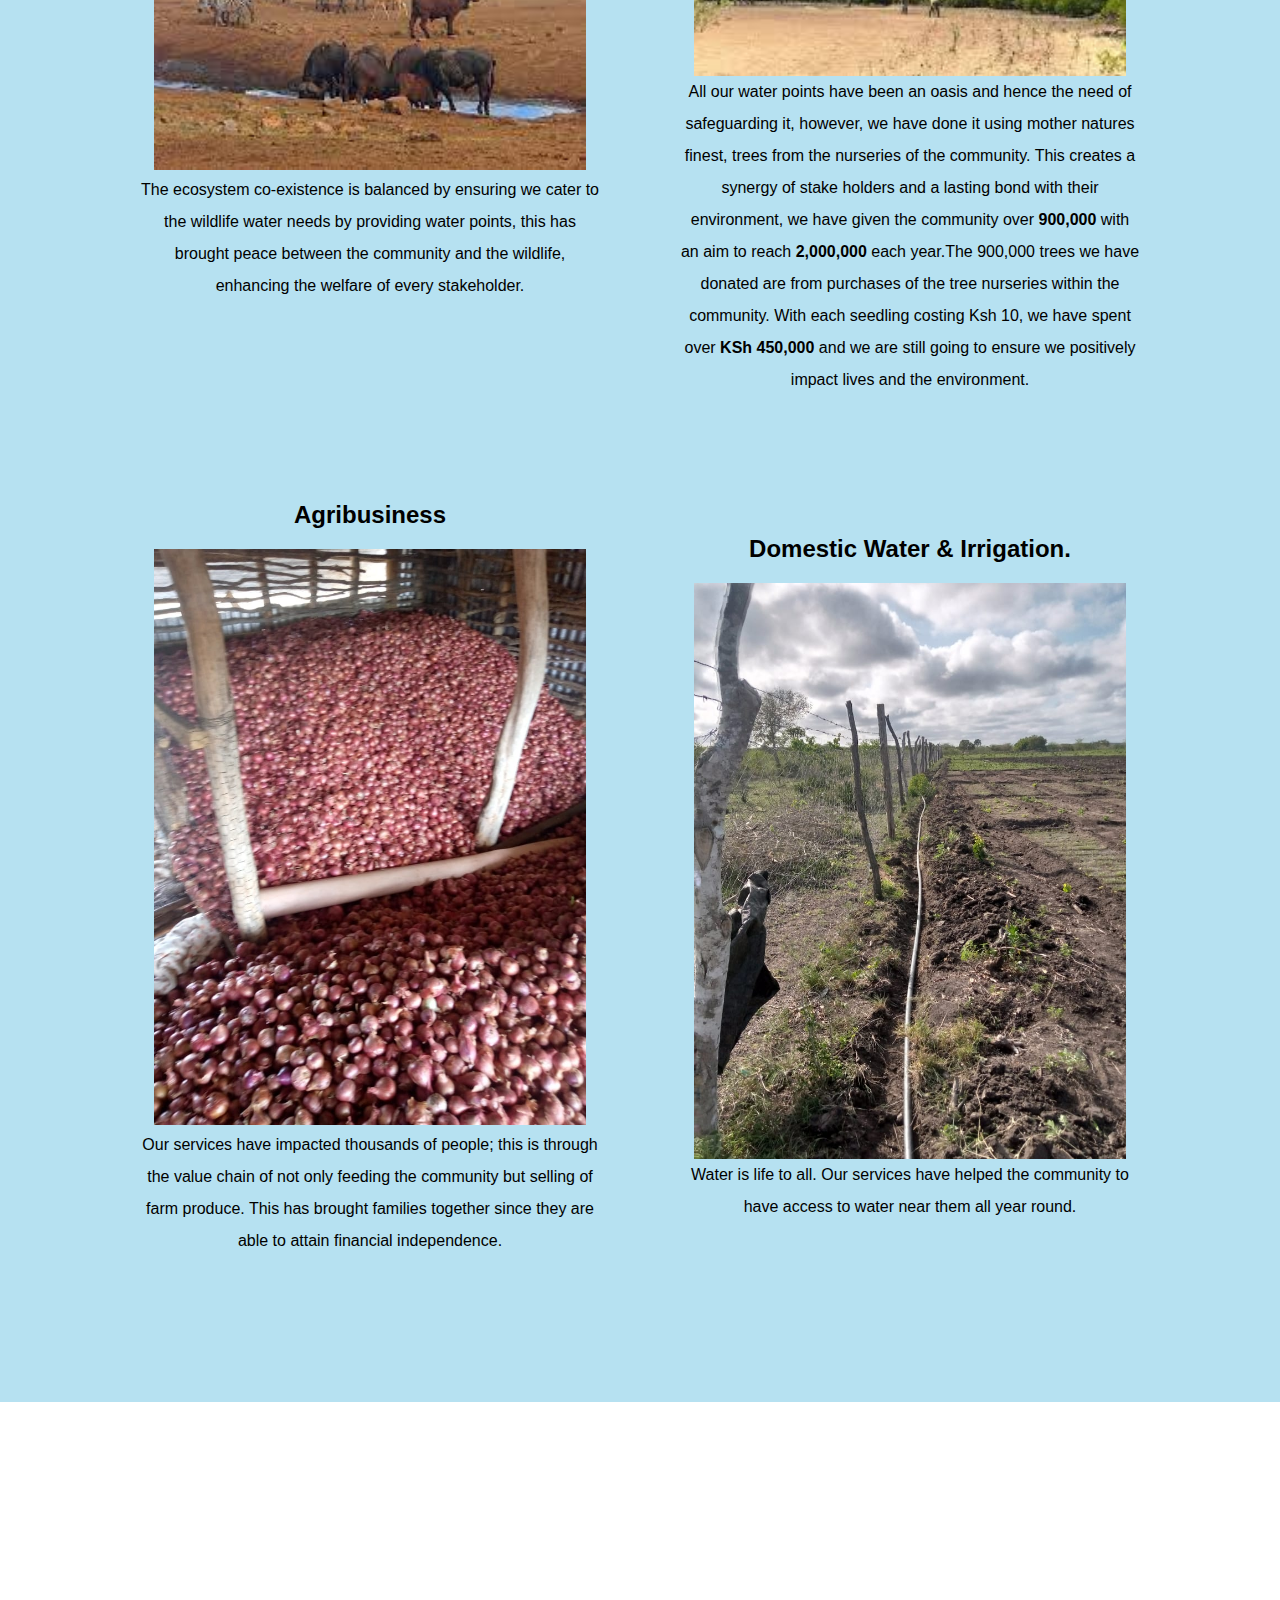
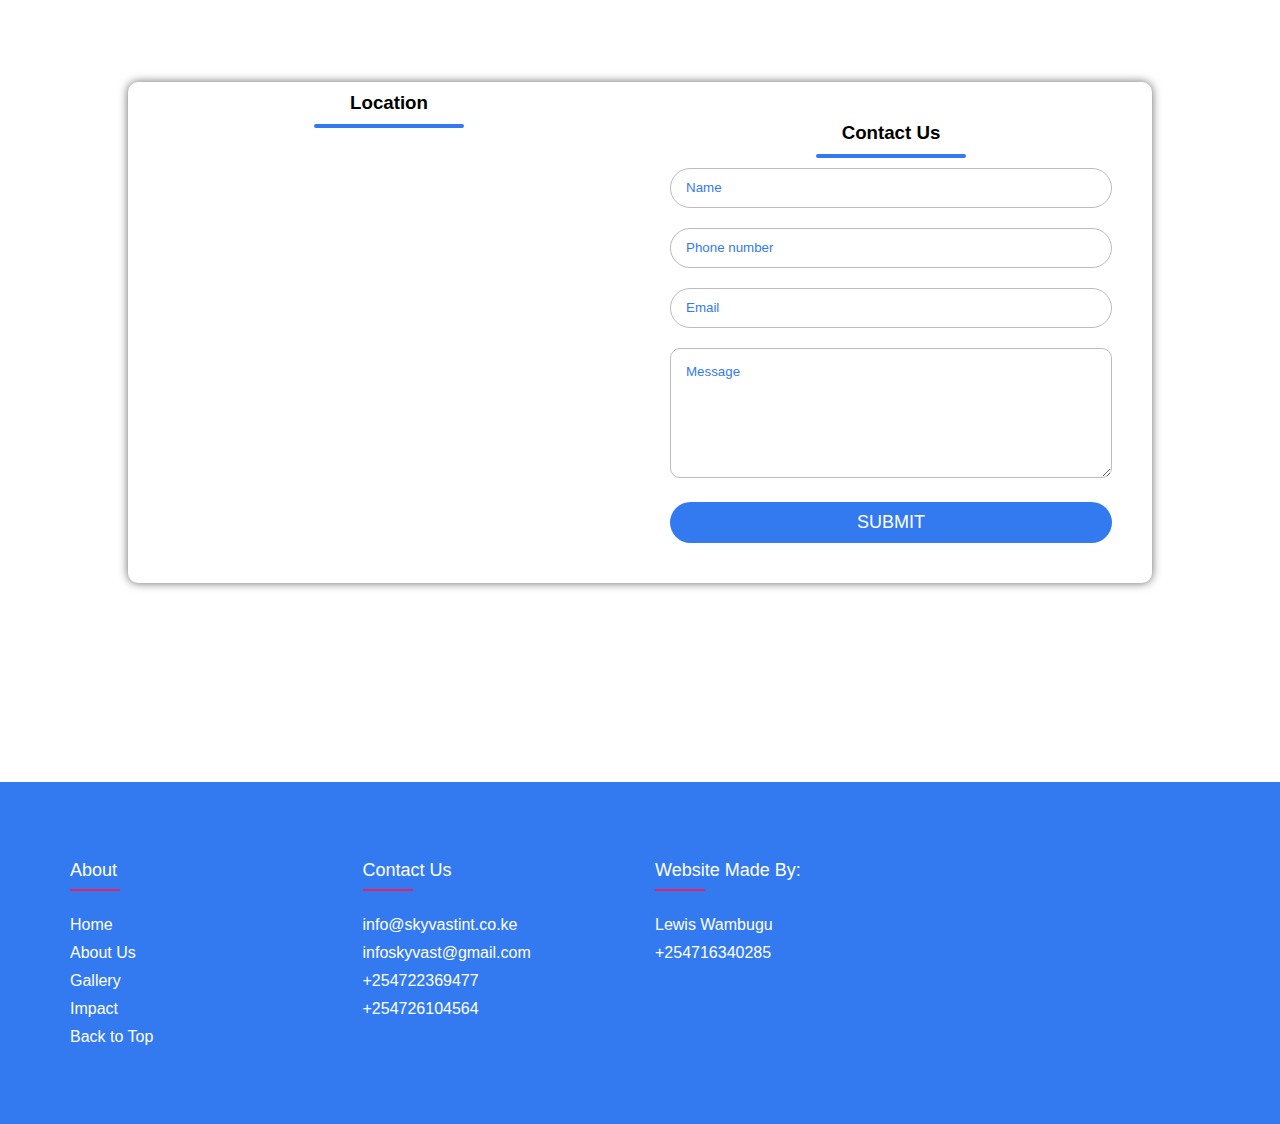
==== commit d5187a92: "Update index.html" ====
--- a/index.html
+++ b/index.html
@@ -108,7 +108,7 @@
         <div class="impact-img">
             <video src="./images/vid-waterpan.mp4" controls></video>
         </div>
-        <p>This project is for a client in Taita Taveta county.
+        <p>This project is for a client in Kwale county.
         </p>
     </div>
 
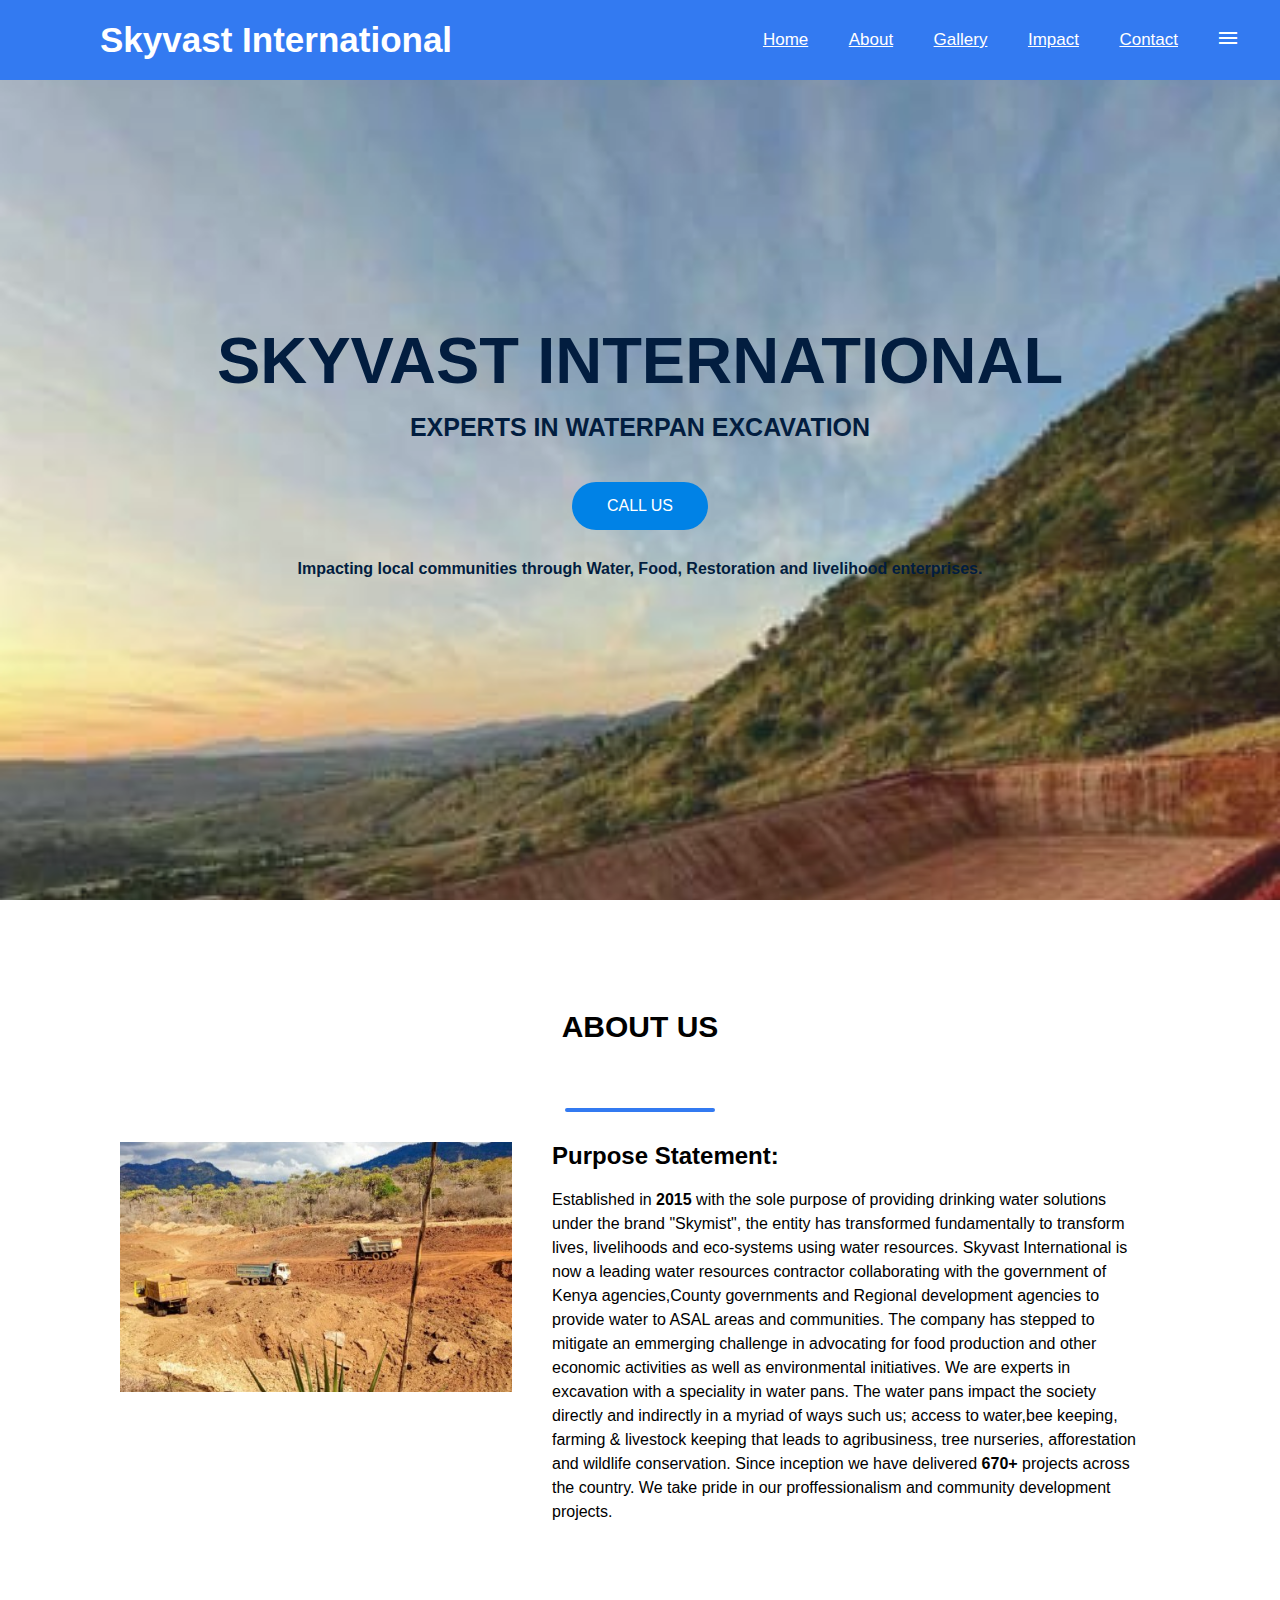
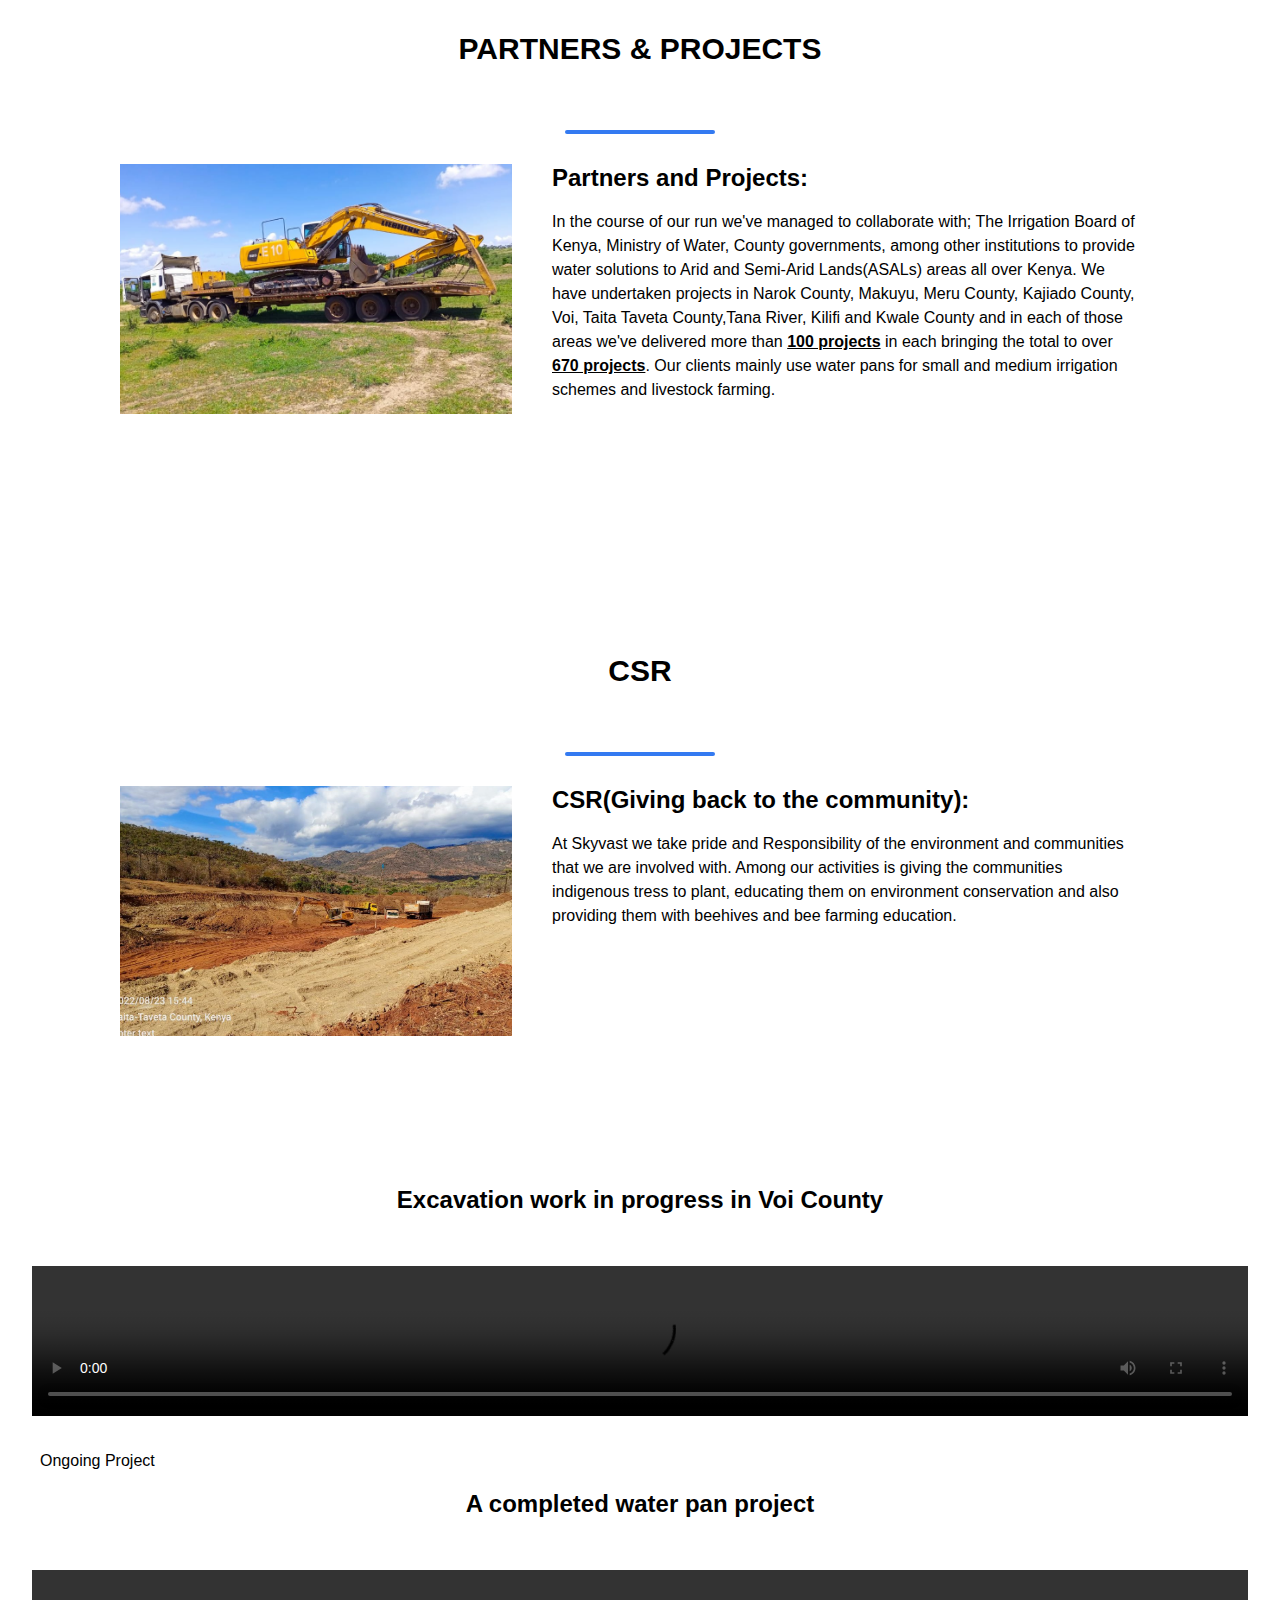
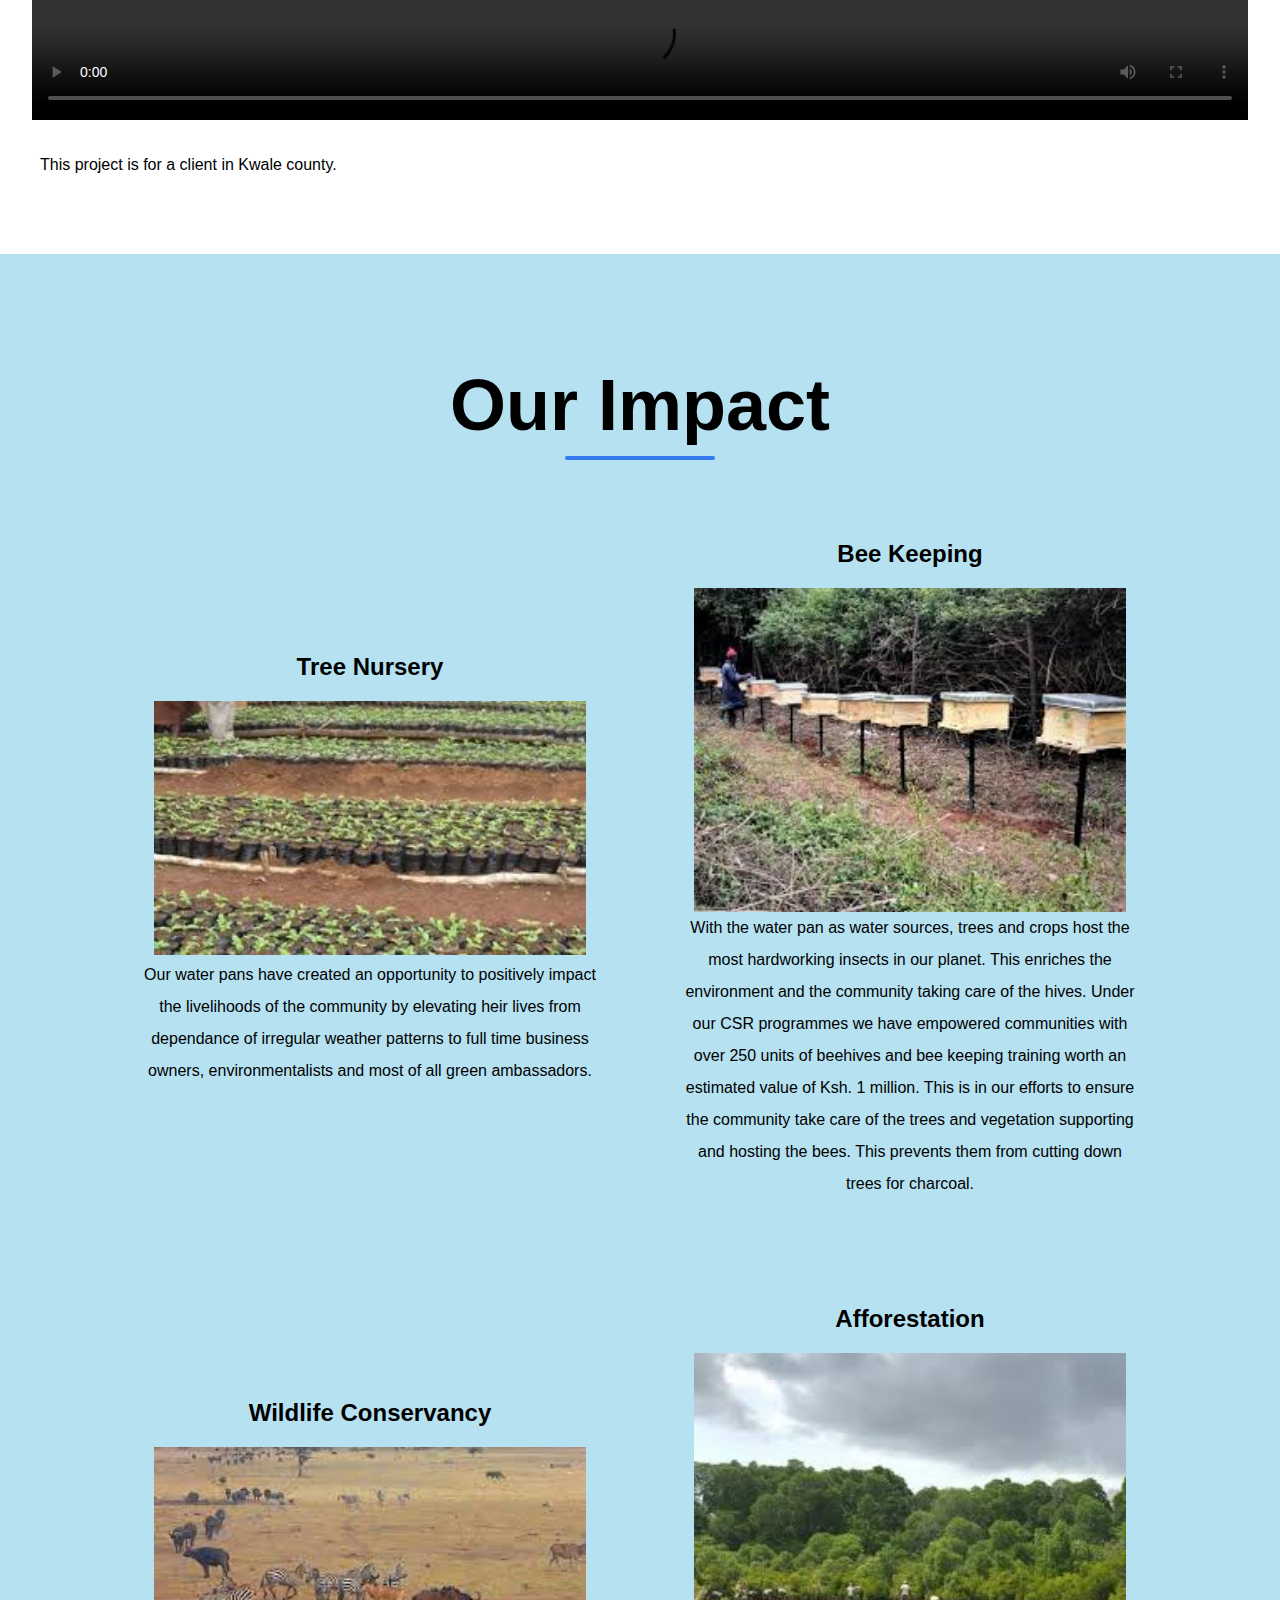
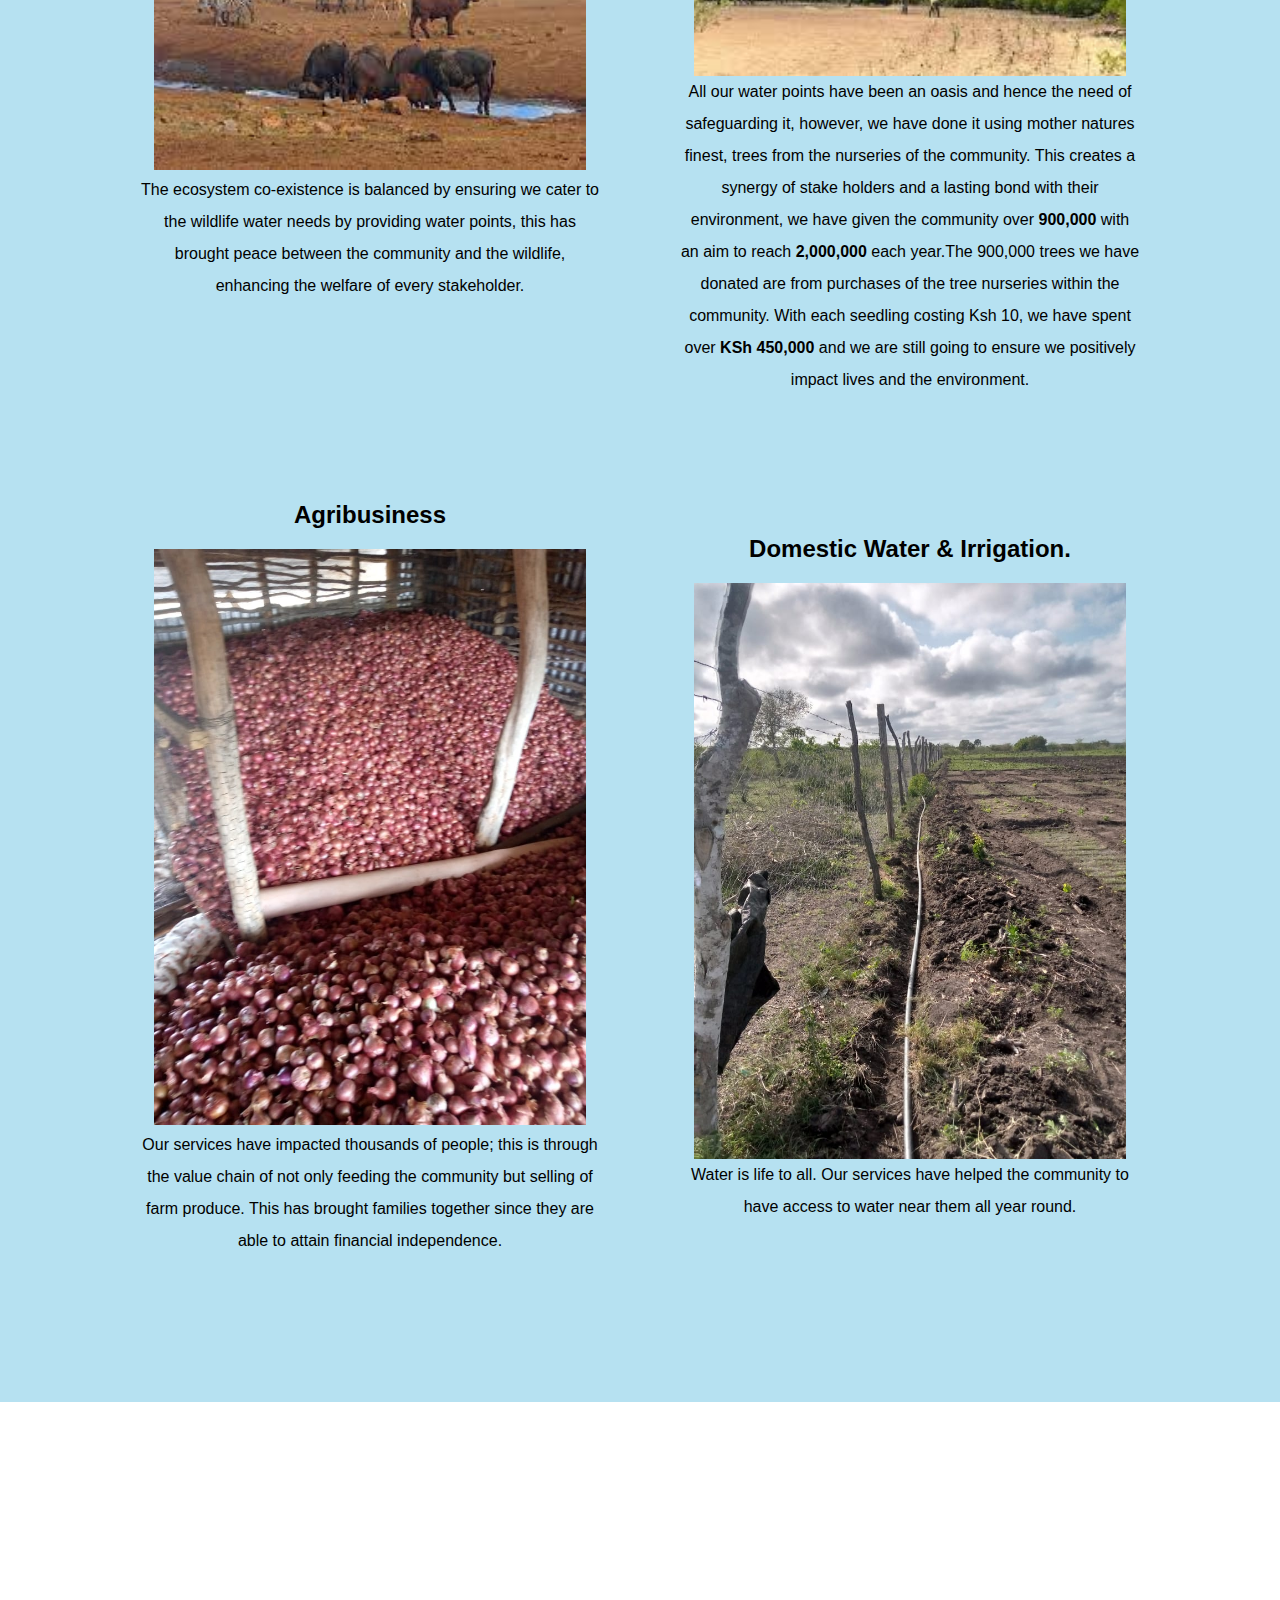
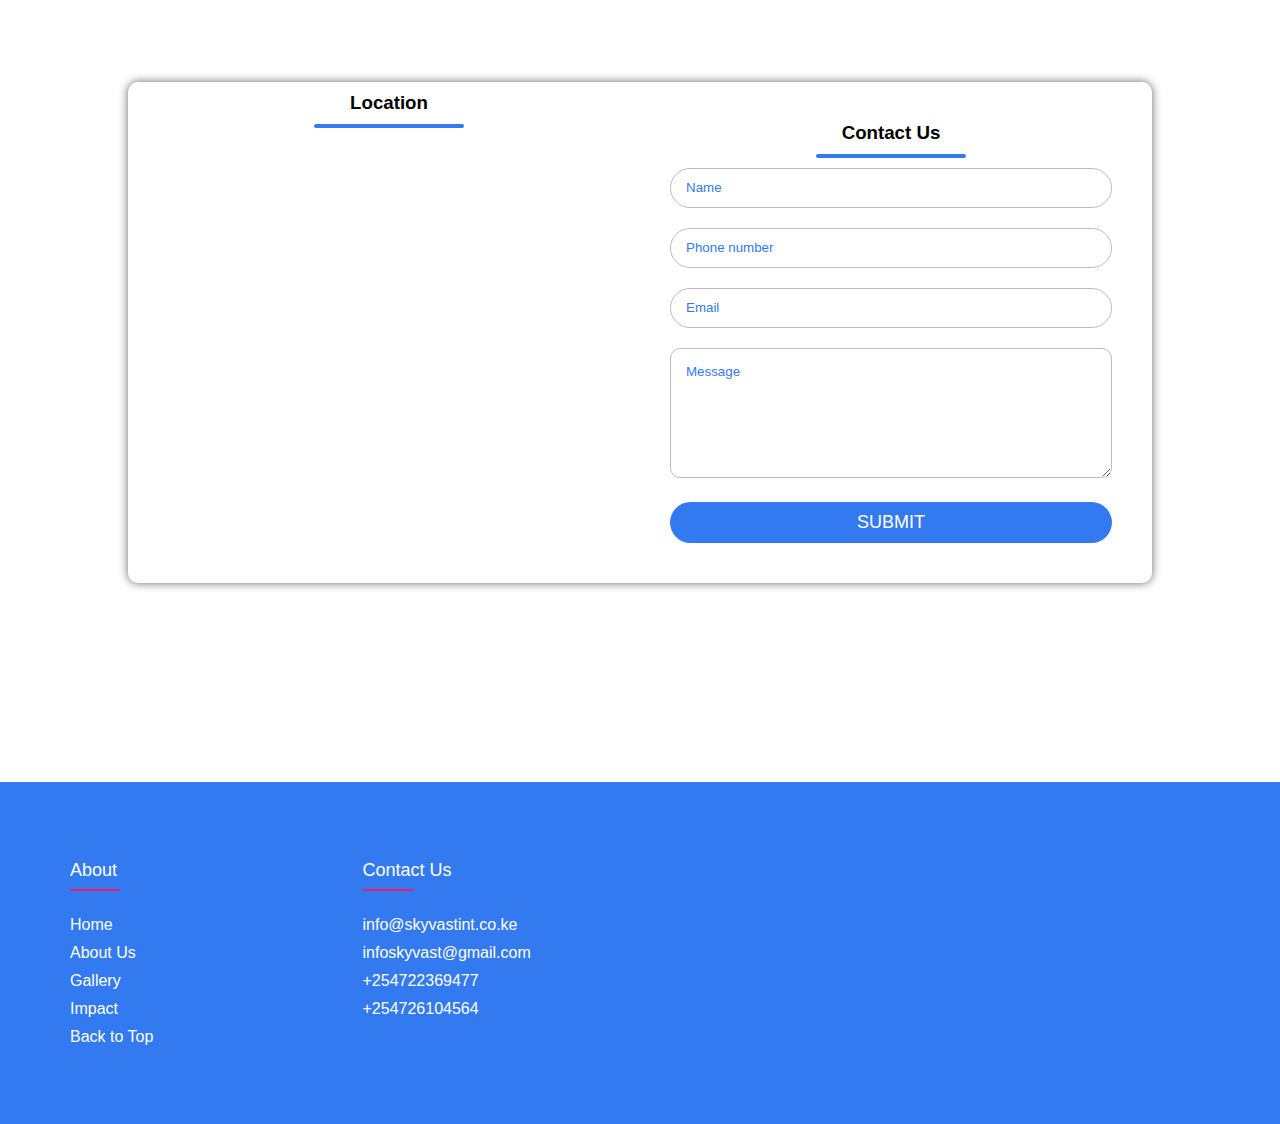
==== commit e17cded6: "Update index.html" ====
--- a/index.html
+++ b/index.html
@@ -235,7 +235,7 @@
                             </li>
                         </ul>
                     </div>
-                    <div class="footer-col">
+                    <!--<div class="footer-col">
                         <h4 id="contact">Website made by:</h4>
                         <ul class="footer-ul">
                             <li>
@@ -244,8 +244,8 @@
                             <li>
                                 <a href="Tel:+254716340285">+254716340285</a>
                             </li>
-                        </ul>
-                    </div>
+                        </ul> 
+                    </div>-->
                 </div>
             </div>
         </footer>
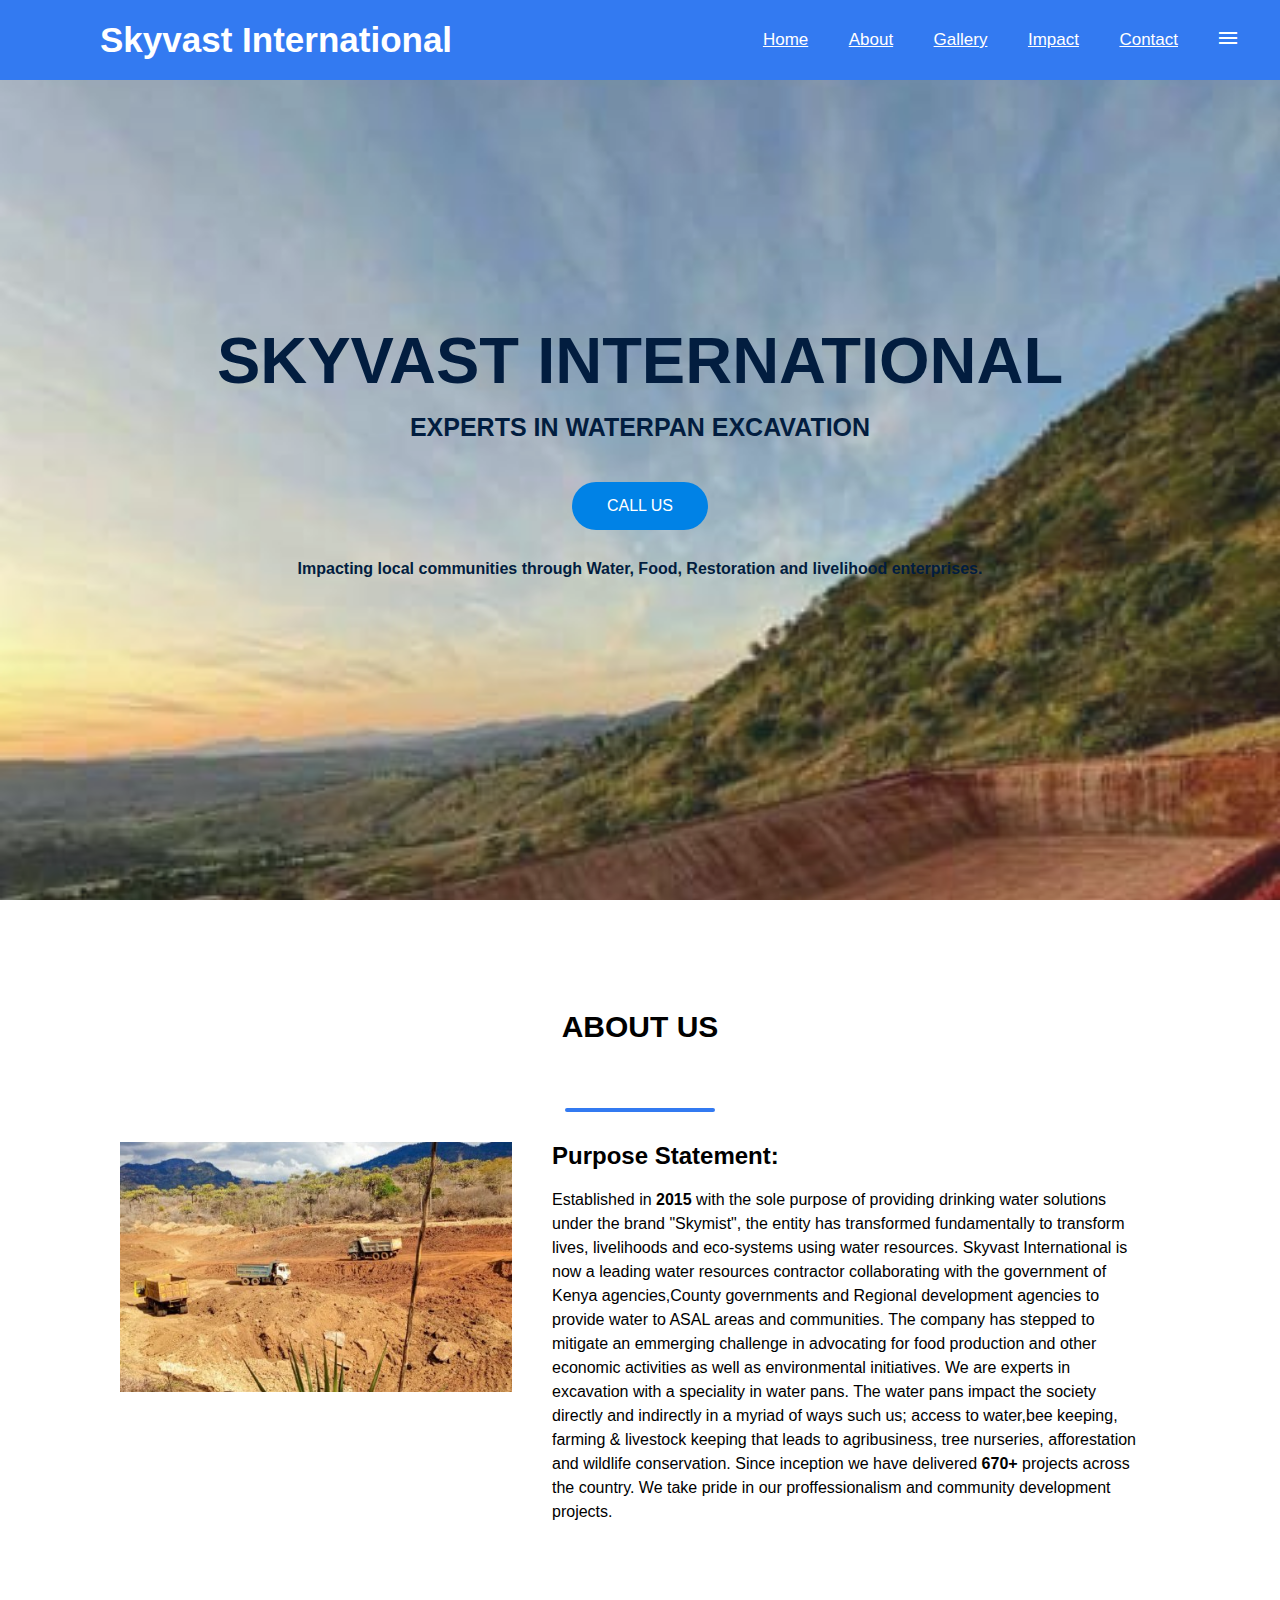
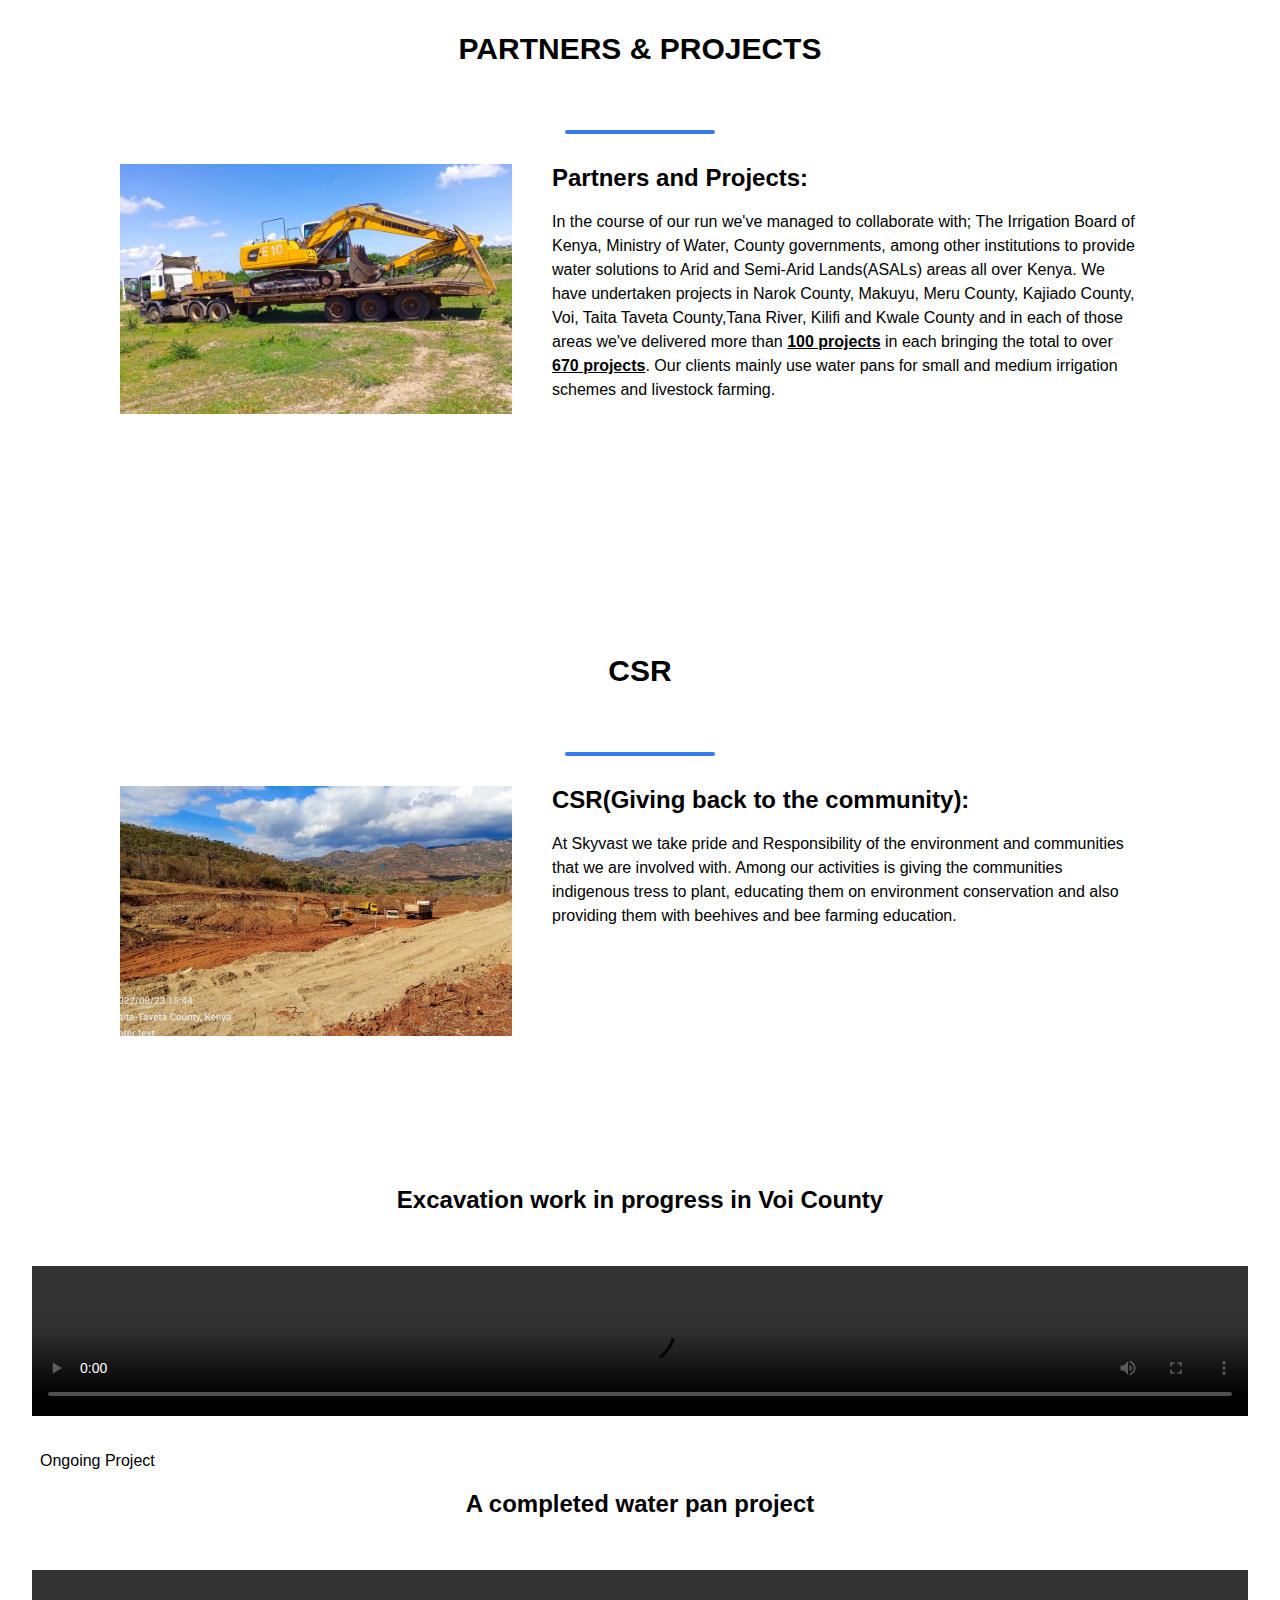
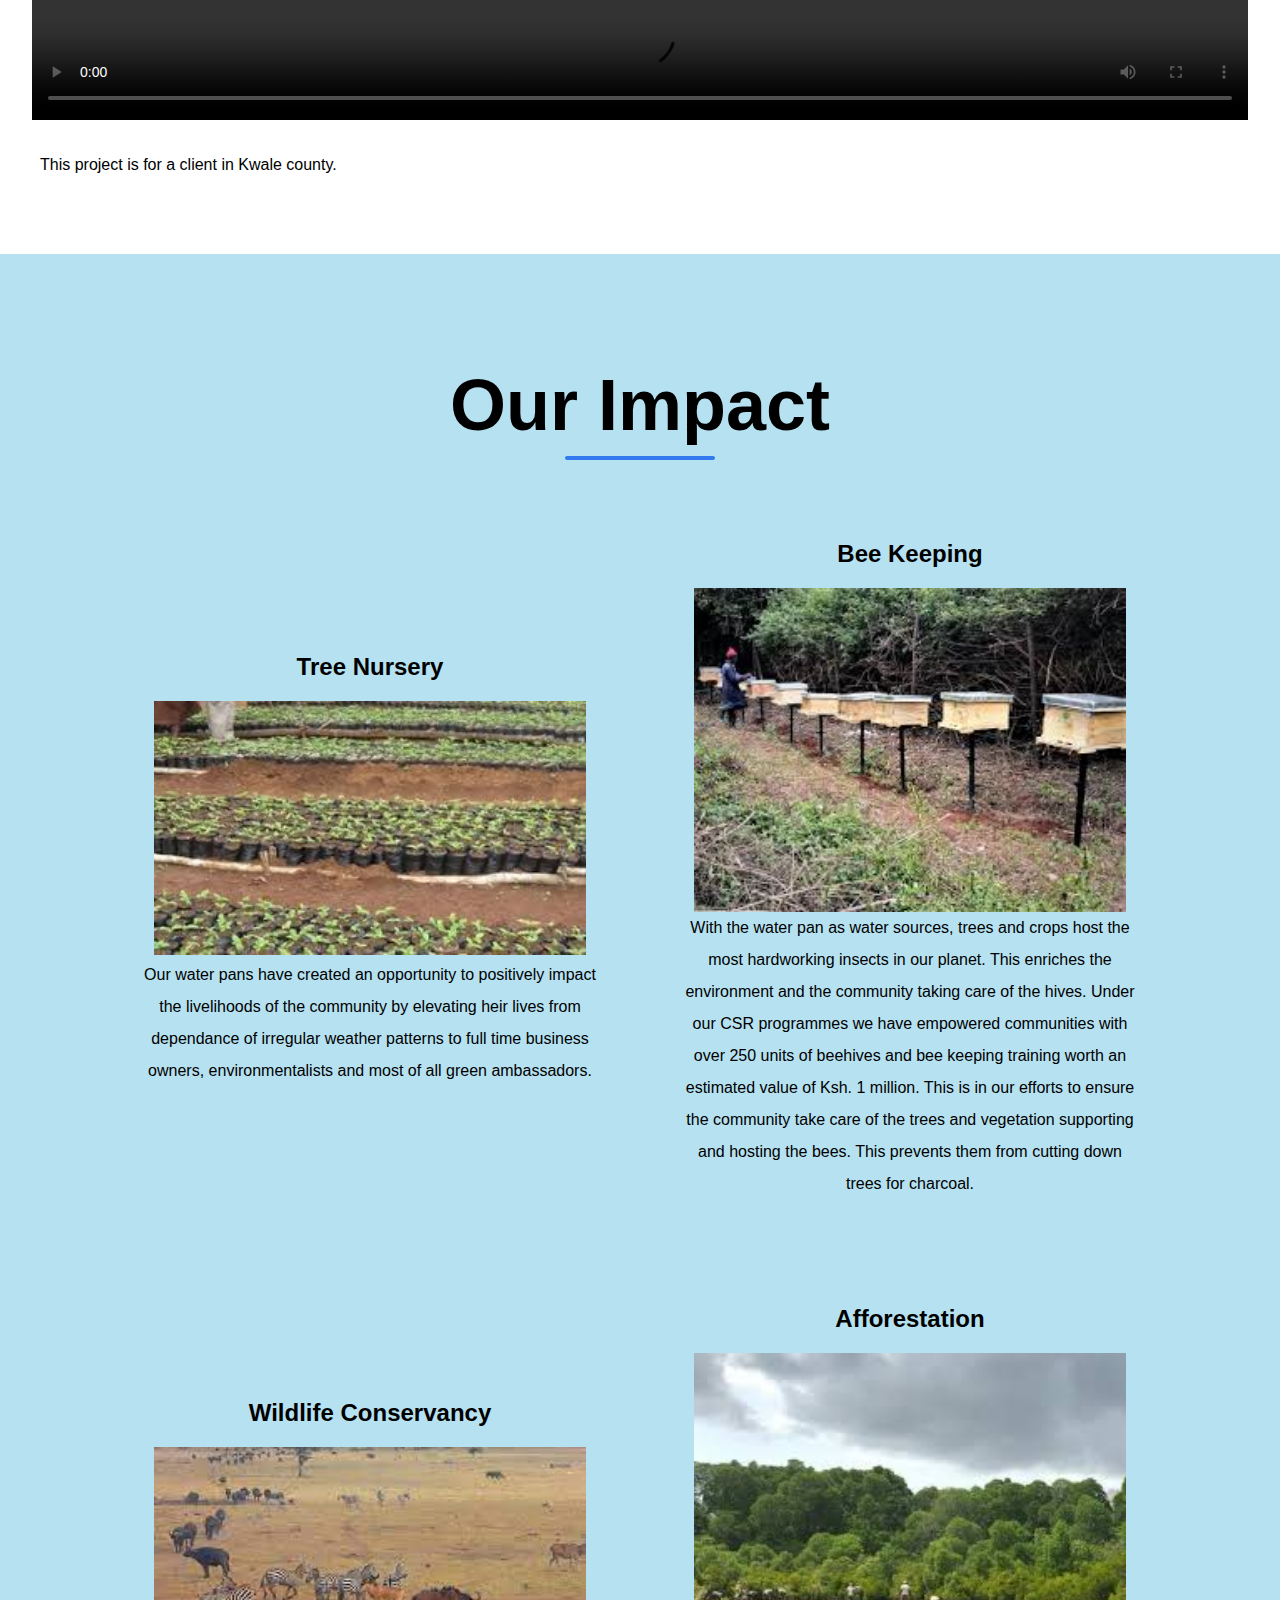
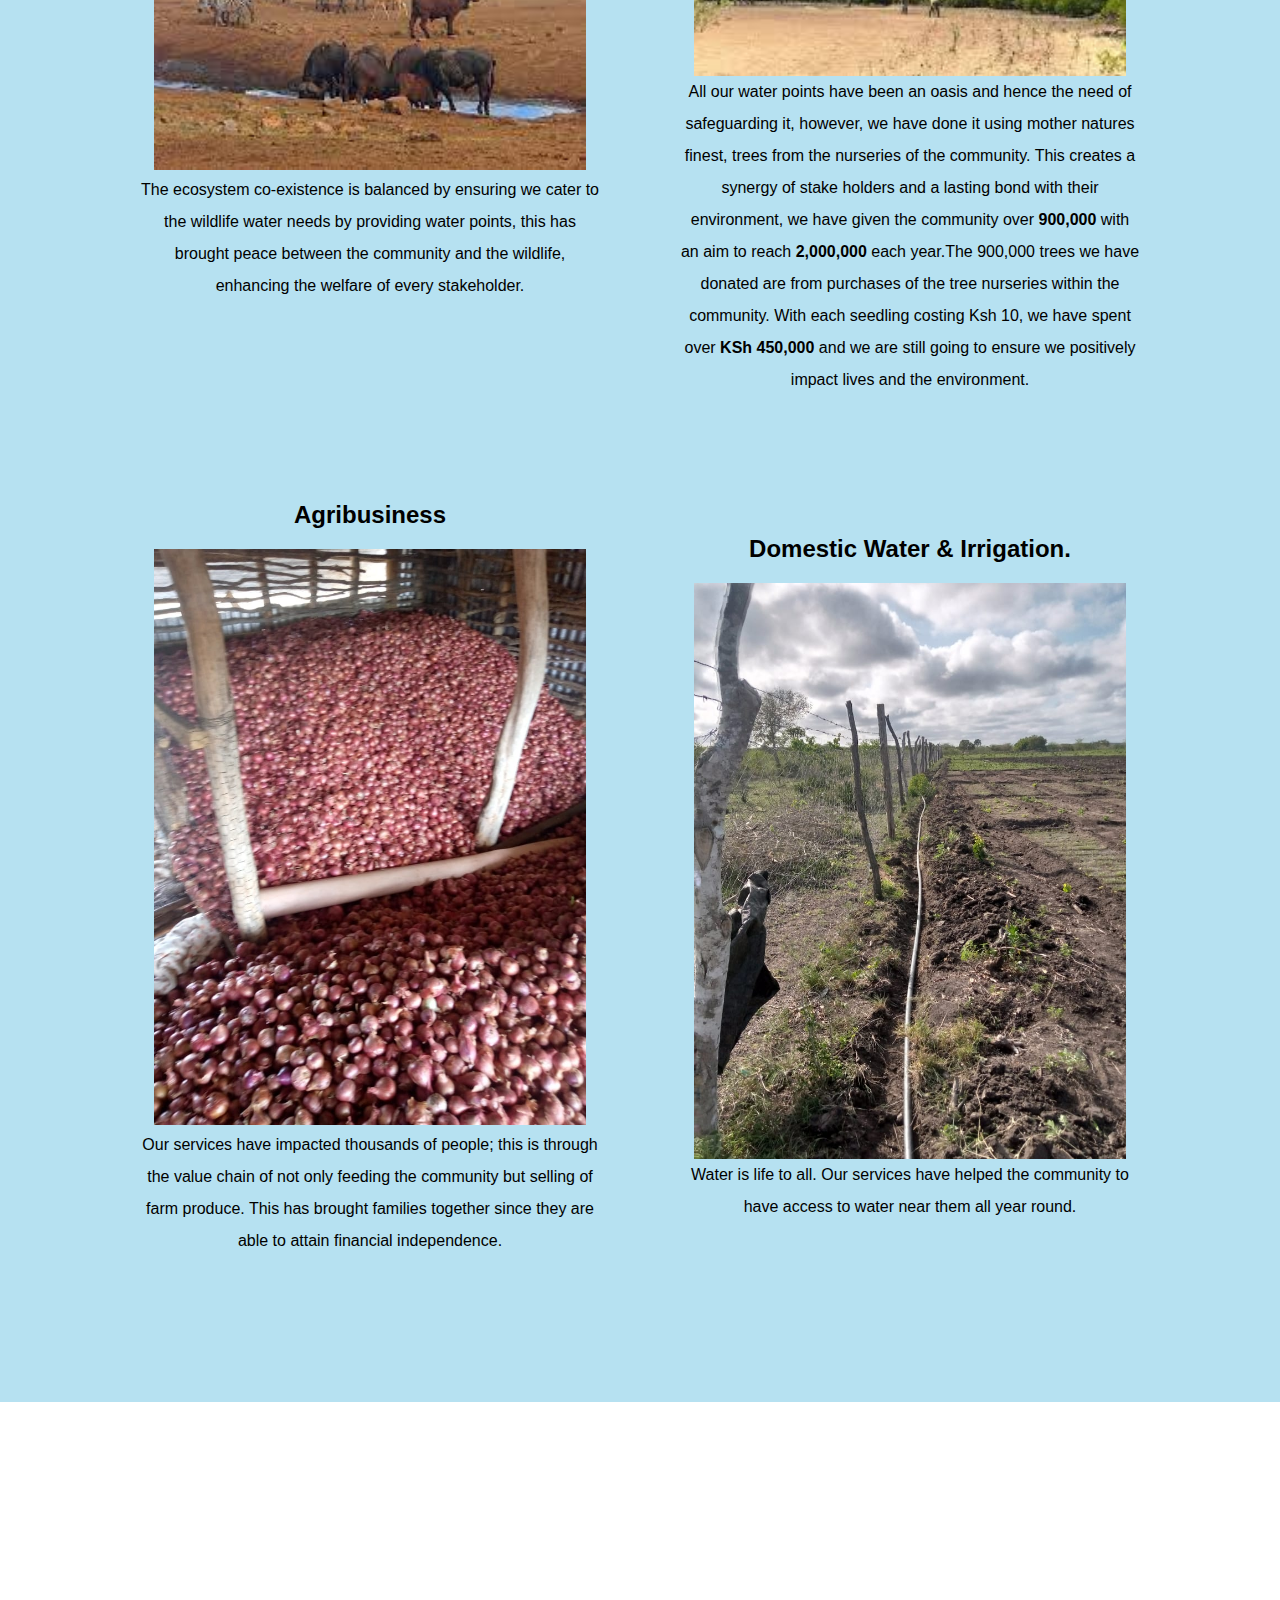
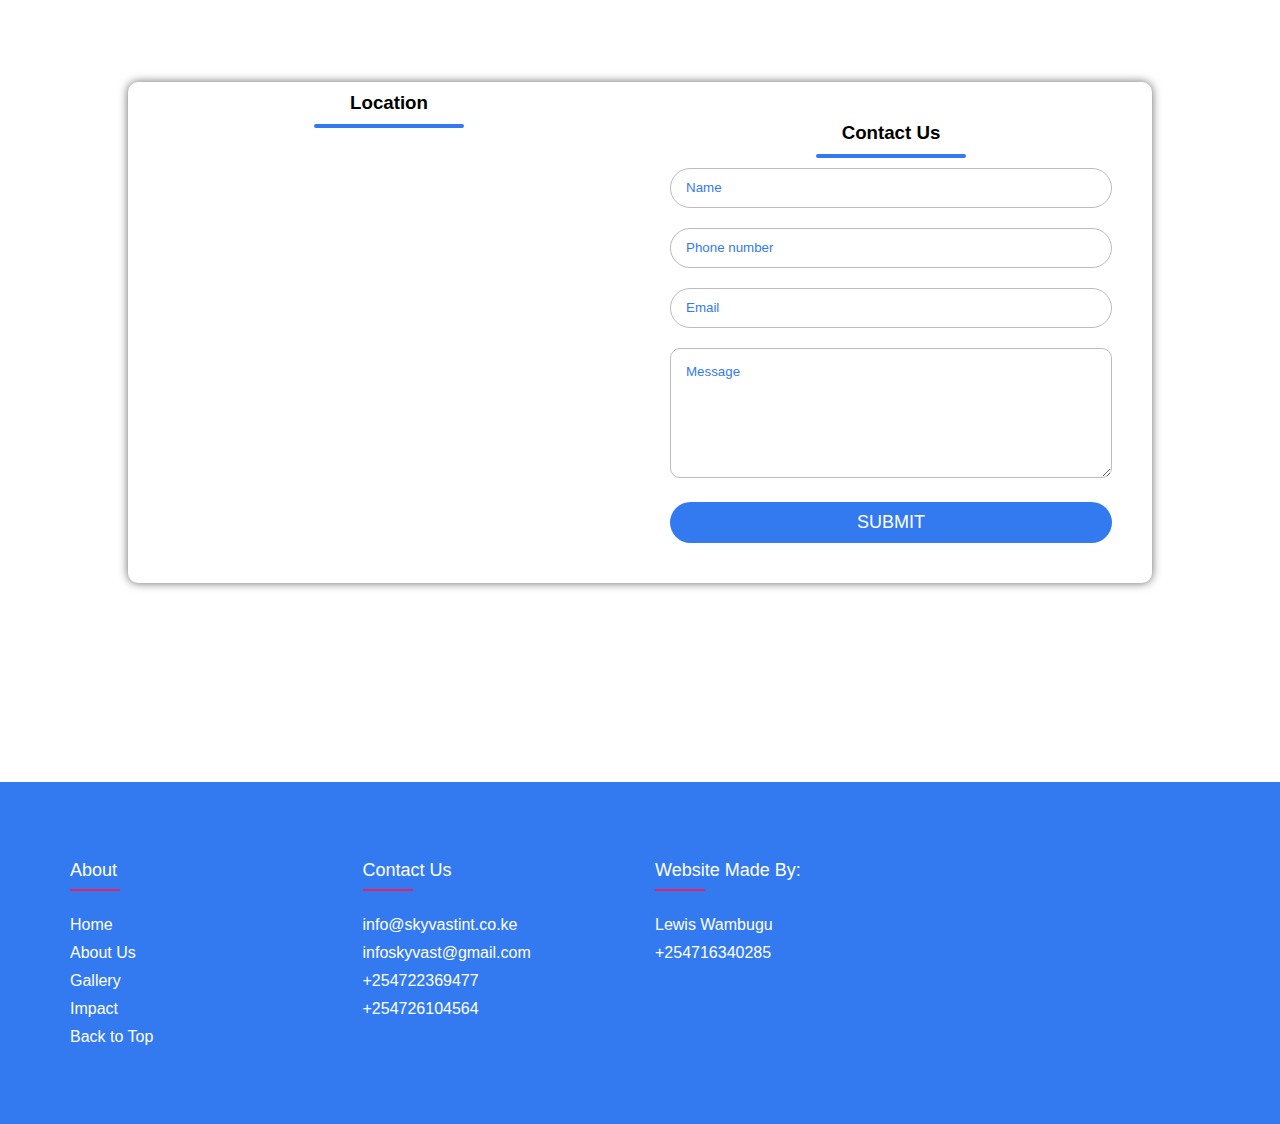
==== commit 242fa609: "Update index.html" ====
--- a/index.html
+++ b/index.html
@@ -235,7 +235,7 @@
                             </li>
                         </ul>
                     </div>
-                    <!--<div class="footer-col">
+                    <div class="footer-col">
                         <h4 id="contact">Website made by:</h4>
                         <ul class="footer-ul">
                             <li>
@@ -245,7 +245,7 @@
                                 <a href="Tel:+254716340285">+254716340285</a>
                             </li>
                         </ul> 
-                    </div>-->
+                    </div>
                 </div>
             </div>
         </footer>
